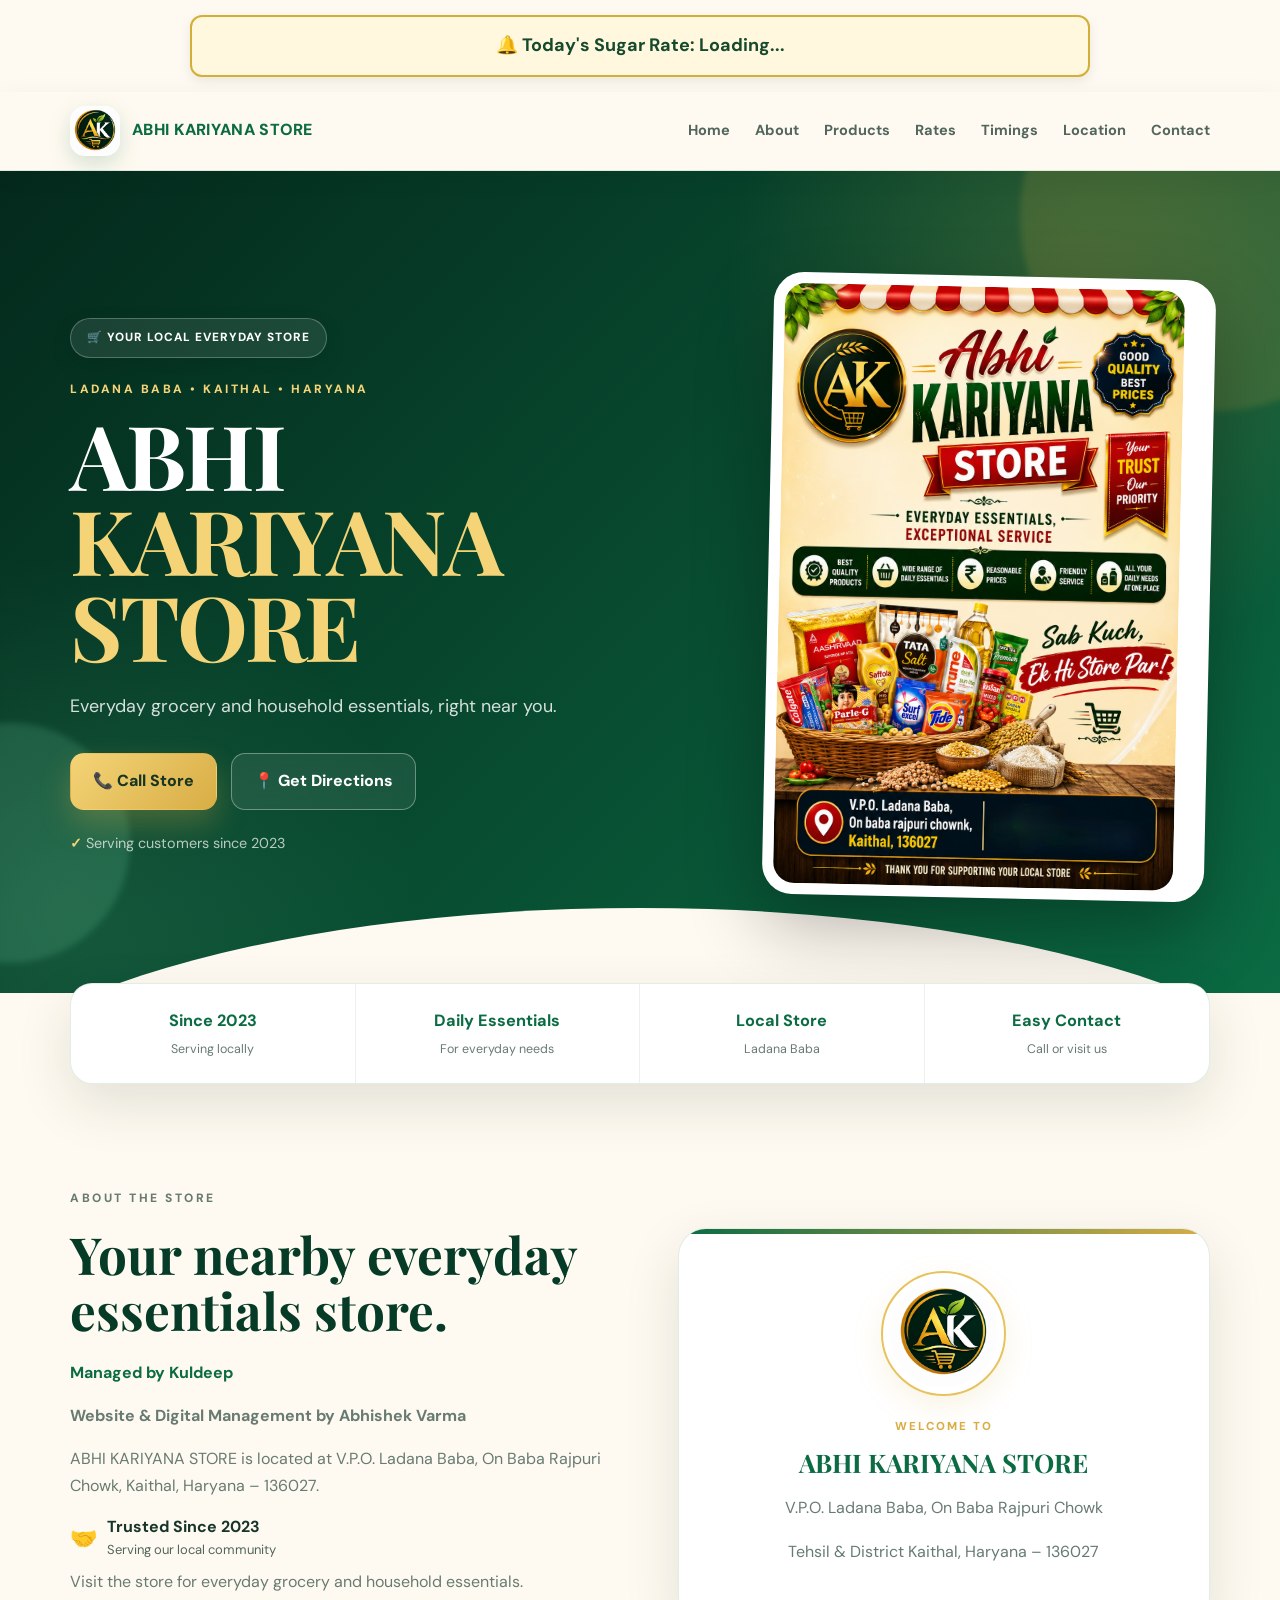
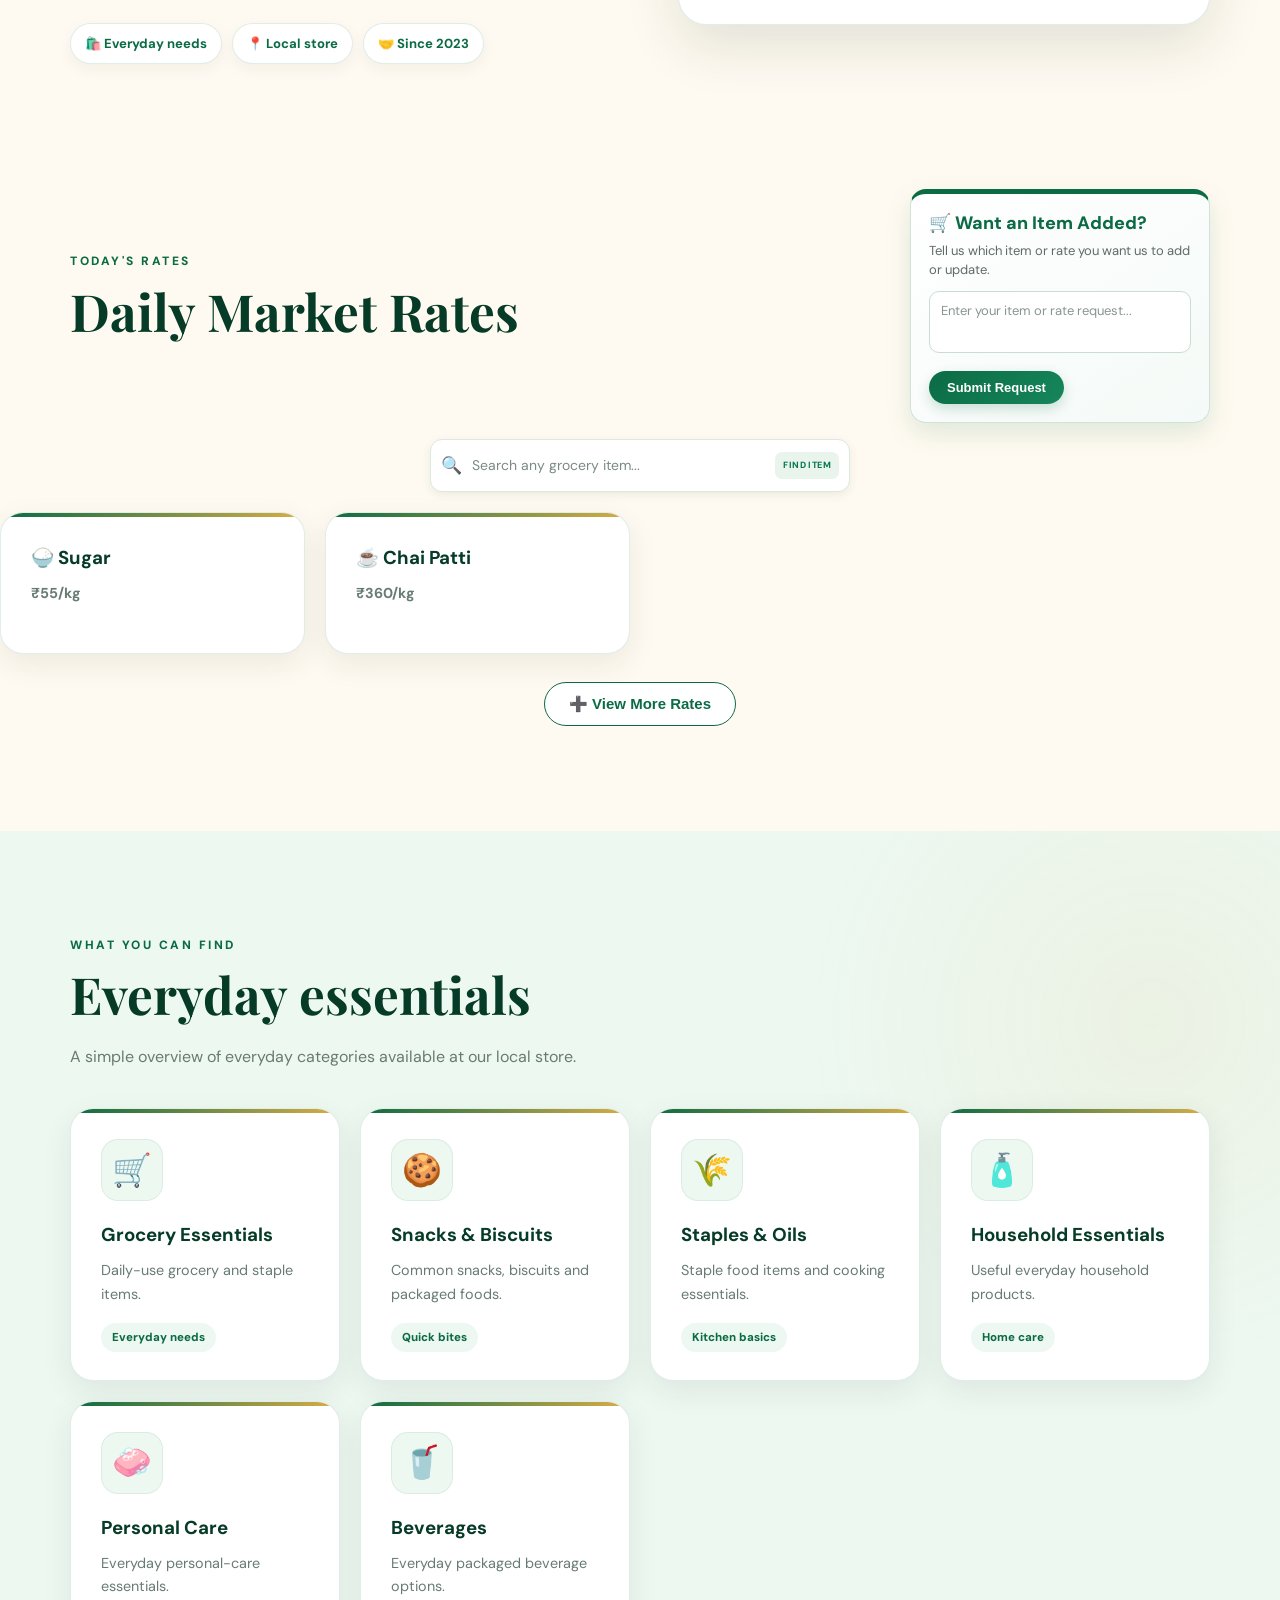
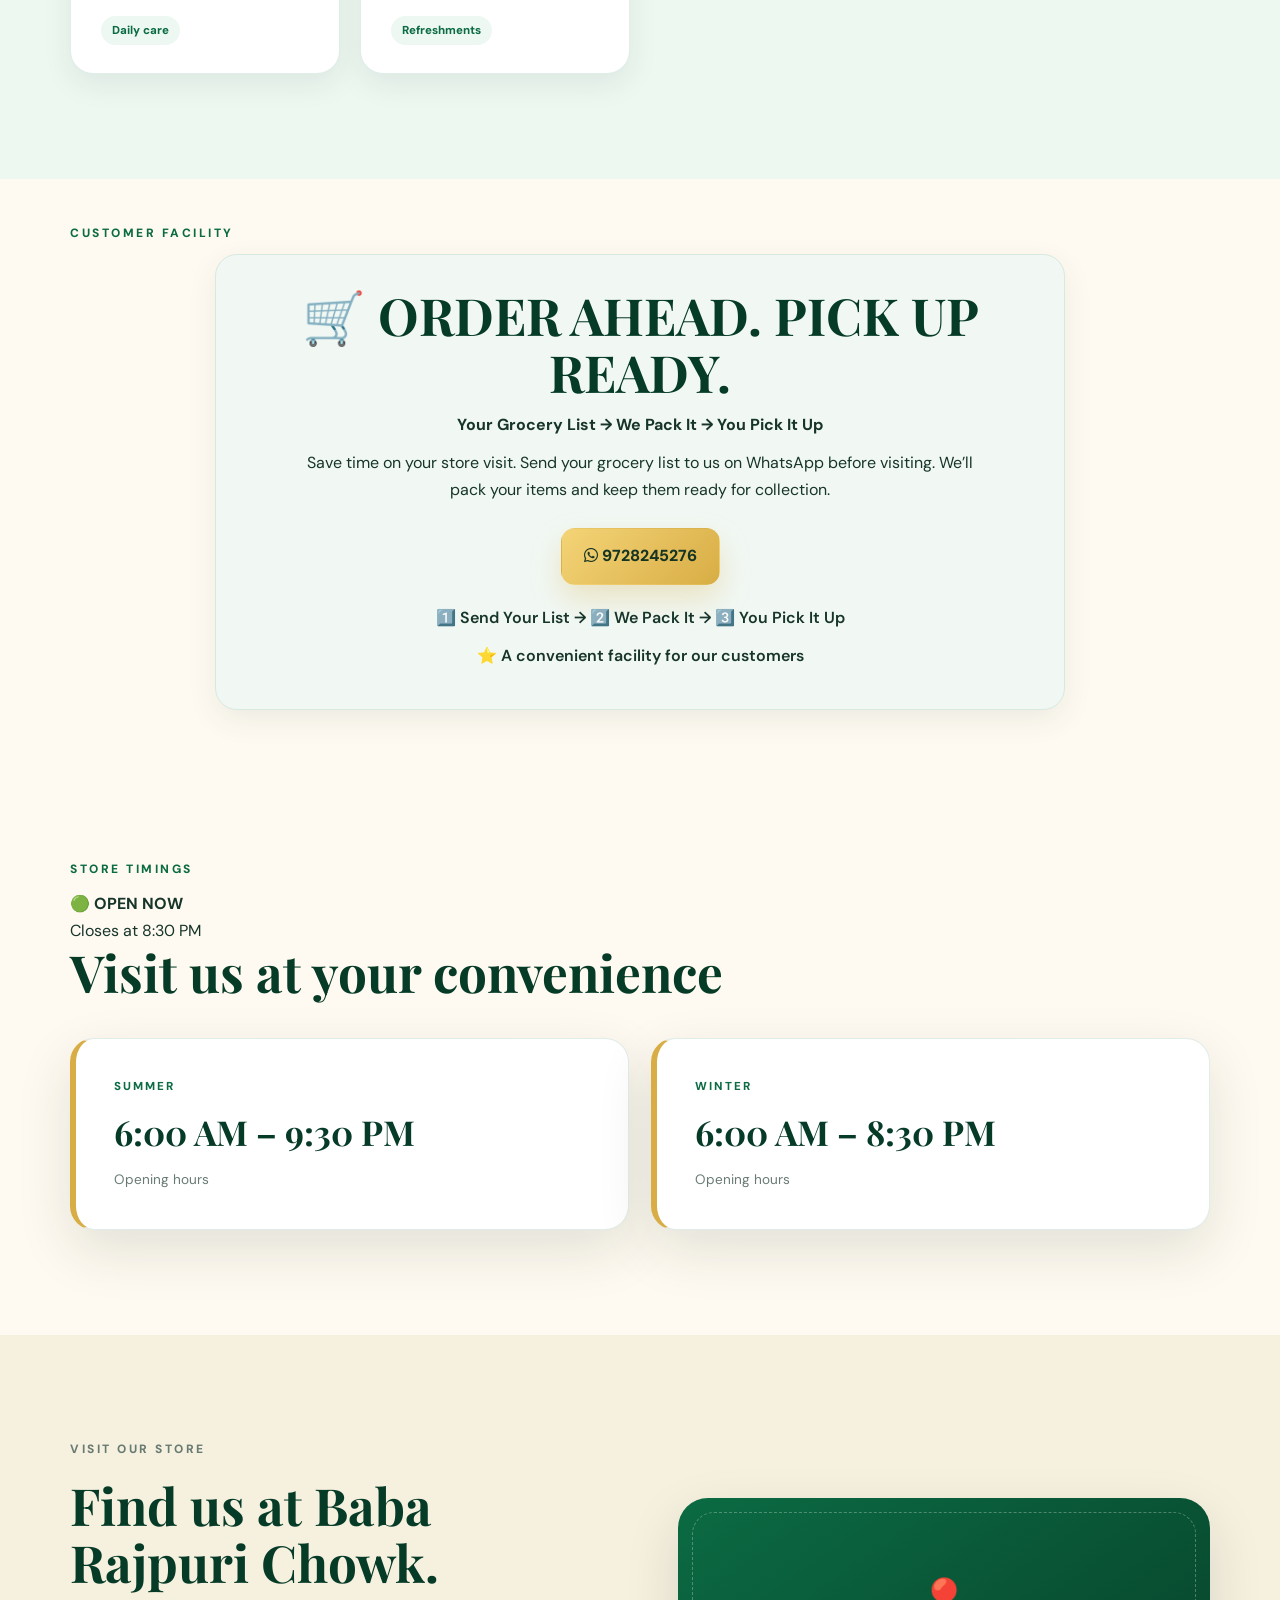
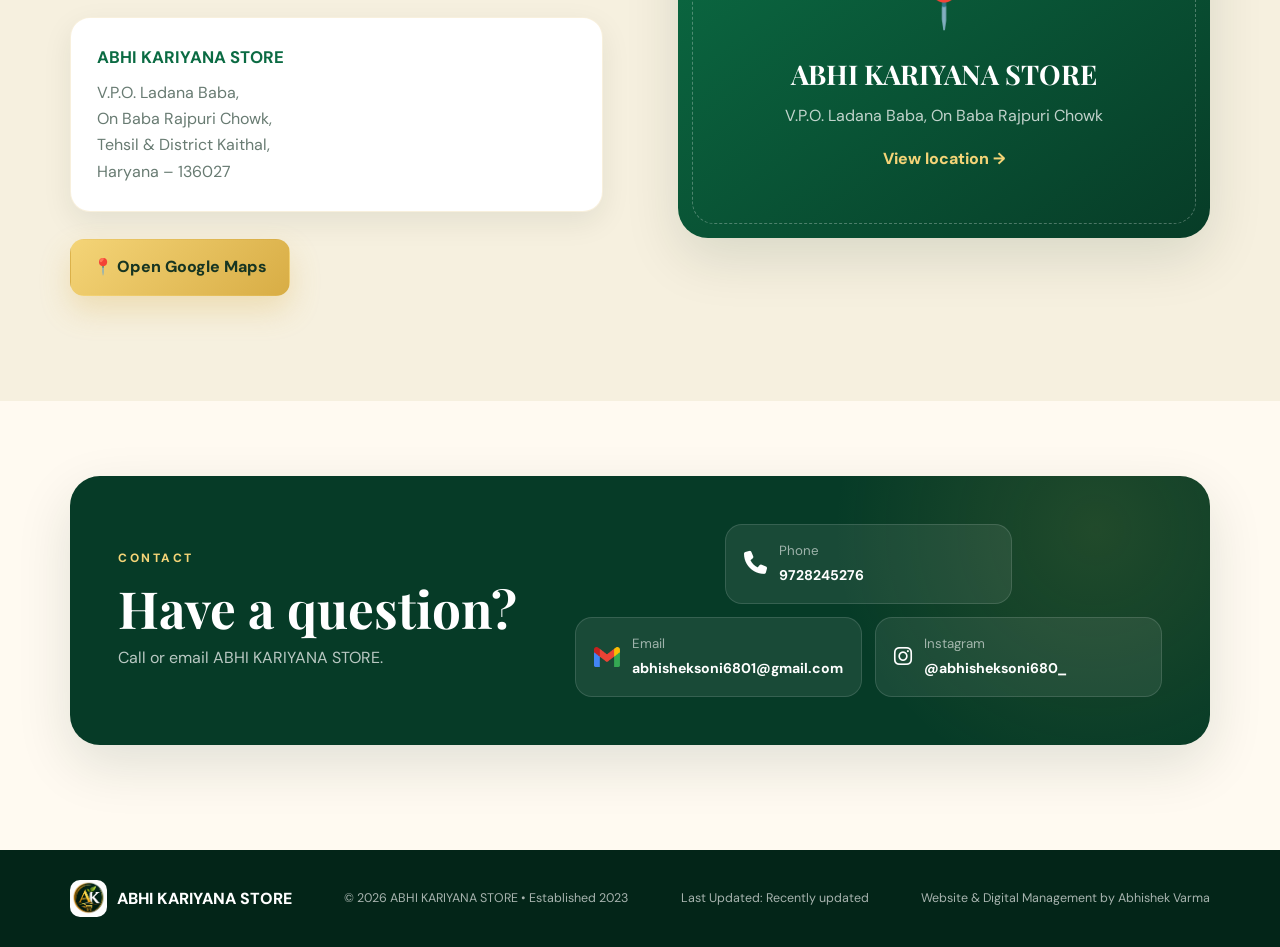
==== index.html @ 3f27fee1 "Add files via upload" ====
<!DOCTYPE html>
<html lang="en">
<head>
  <meta charset="UTF-8">
  <meta name="viewport" content="width=device-width, initial-scale=1.0">
  <meta name="description" content="ABHI KARIYANA STORE, V.P.O. Ladana Baba, On Baba Rajpuri Chowk, Kaithal, Haryana – 136027. Check latest grocery rates, store timings, location and Order Ahead facility.">
  <title>ABHI KARIYANA STORE | Ladana Baba, Kaithal</title>

  <!-- WhatsApp / Social Link Preview -->
  <meta property="og:title" content="ABHI KARIYANA STORE | Kaithal">
  <meta property="og:description" content="Latest grocery rates, store timings, location & WhatsApp order ahead.">
  <meta property="og:image" content="https://abhisheksoni680.github.io/abhikariyanastore.github.io/images/store-poster.jpeg">
  <meta property="og:url" content="https://abhisheksoni680.github.io/abhikariyanastore.github.io/">
  
  <link rel="icon" type="image/jpeg" href="images/logo.jpeg">
  <link rel="stylesheet" href="styles.css">

  <!-- WhatsApp Icon -->
  <link rel="stylesheet" href="https://cdnjs.cloudflare.com/ajax/libs/font-awesome/6.5.2/css/all.min.css">
</head>

<body>

<div class="rate-notification">
  🔔 <strong>Today's Sugar Rate: <span id="front-sugar-rate">Loading...</span></strong>
</div>

<header class="topbar">
  <div class="container nav">

    <a class="brand" href="#home" aria-label="ABHI KARIYANA STORE home">
      <img src="images/logo.jpeg" alt="ABHI KARIYANA STORE logo">
      <span>ABHI KARIYANA STORE</span>
    </a>

    <nav>
      <a href="#home">Home</a>
      <a href="#about">About</a>
      <a href="#products">Products</a>
      <a href="#rates">Rates</a>
      <a href="#timings">Timings</a>
      <a href="#location">Location</a>
      <a href="#contact">Contact</a>
    </nav>

  </div>
</header>


<main id="home">
<!-- FESTIVAL BANNER -->
<div id="festival-banner" class="festival-banner">
  <div class="festival-content">
    <div class="festival-icon" id="festival-icon">🎉</div>

    <div>
      <p class="festival-small" id="festival-small">
        SPECIAL FESTIVAL WISHES
      </p>

      <h2 id="festival-title">
        Happy Festival!
      </h2>

      <p id="festival-message">
        Warm wishes from ABHI KARIYANA STORE.
      </p>
    </div>
  </div>
</div>

  <!-- HERO -->
  <section class="hero">

    <div class="hero-glow glow-one"></div>
    <div class="hero-glow glow-two"></div>

    <div class="container hero-content">

      <div class="hero-copy">

        <div class="mini-badge">🛒 YOUR LOCAL EVERYDAY STORE</div>

        <p class="eyebrow">
          LADANA BABA • KAITHAL • HARYANA
        </p>

        <h1>
          ABHI <span>KARIYANA STORE</span>
        </h1>

        <p class="hero-text">
          Everyday grocery and household essentials, right near you.
        </p>

        <div class="hero-actions">

          <a class="btn btn-primary" href="tel:+919728245276">
            📞 Call Store
          </a>

          <a
            class="btn btn-outline"
            href="https://maps.app.goo.gl/Z6UvdfHCMEazE6ad6"
            target="_blank"
            rel="noopener"
          >
            📍 Get Directions
          </a>

        </div>

        <div class="hero-note">
          <span>✓</span> Serving customers since 2023
        </div>

      </div>


      <div class="hero-card">

        <div class="poster-frame">
          <img
            src="images/store-poster.jpeg"
            alt="ABHI KARIYANA STORE promotional poster"
          >
        </div>

      </div>

    </div>

  </section>


  <!-- TRUST STRIP -->
  <section class="trust-strip">

    <div class="container trust-grid">

      <div>
        <strong>Since 2023</strong>
        <span>Serving locally</span>
      </div>

      <div>
        <strong>Daily Essentials</strong>
        <span>For everyday needs</span>
      </div>

      <div>
        <strong>Local Store</strong>
        <span>Ladana Baba</span>
      </div>

      <div>
        <strong>Easy Contact</strong>
        <span>Call or visit us</span>
      </div>

    </div>

  </section>


  <!-- ABOUT -->
  <section id="about" class="section">

    <div class="container two-col about-layout">

      <div>

        <p class="section-label">
          ABOUT THE STORE
        </p>

        <h2>
          Your nearby everyday essentials store.
        </h2>

        <p class="manager-name">
          <strong>Managed by Kuldeep</strong>
        </p>

        <p class="website-manager">
          <strong>Website & Digital Management by Abhishek Varma</strong>
        </p>

        <p>
          ABHI KARIYANA STORE is located at V.P.O. Ladana Baba,
          On Baba Rajpuri Chowk, Kaithal, Haryana – 136027.
        </p>

        <div class="trusted-since">
  <span class="trusted-icon">🤝</span>
  <div>
    <strong>Trusted Since 2023</strong>
    <small>Serving our local community</small>
  </div>
</div>

        <p>
          Visit the store for everyday grocery and household essentials.
        </p>

        <div class="about-pills">

          <span>🛍️ Everyday needs</span>

          <span>📍 Local store</span>

          <span>🤝 Since 2023</span>

        </div>

      </div>


      <div class="info-card">

        <div class="logo-ring">
          <img src="images/logo.jpeg" alt="AK store logo">
        </div>

        <p class="card-kicker">
          WELCOME TO
        </p>

        <h3>
          ABHI KARIYANA STORE
        </h3>

        <p>
          V.P.O. Ladana Baba, On Baba Rajpuri Chowk
        </p>

        <p>
          Tehsil & District Kaithal, Haryana – 136027
        </p>

      </div>

    </div>

  </section>


  <!-- RATES -->
  <section id="rates" class="section">

    <div class="container">

      <div class="rates-heading-row">

  <div>
    <p class="section-label">
      TODAY'S RATES
    </p>

    <h2>
      Daily Market Rates
    </h2>
  </div>

  <div class="customer-request-box">

    <h3>
      🛒 Want an Item Added?
    </h3>

    <p>
      Tell us which item or rate you want us to add or update.
    </p>

    <form id="customer-request-form">

      <textarea
        id="customer-request"
        placeholder="Enter your item or rate request..."
        rows="3"
        required
      ></textarea>

      <button type="submit">
        Submit Request
      </button>

    </form>

    <p id="request-message"></p>

  </div>

</div>

              
      </div>

      <!-- GOOGLE SHEET RATES WILL LOAD HERE -->
      <!-- Daily Market Rates Search -->
<div class="rate-search-box">
  <span class="rate-search-icon">🔍</span>
  <input
    type="search"
    id="rate-search"
    placeholder="Search any grocery item..."
    aria-label="Search grocery item and rate"
    autocomplete="off"
  >
  <span class="rate-search-tag">FIND ITEM</span>
</div>
      <div class="product-grid">

        <div class="product-card">

          <h3>
            🍚 Sugar
          </h3>

          <p>
            <strong>₹55/kg</strong>
          </p>

        </div>


        <div class="product-card">

          <h3>
            ☕ Chai Patti
          </h3>

          <p>
            <strong>₹360/kg</strong>
          </p>

        </div>

      </div>

      <!-- VIEW MORE BUTTON -->
      <button
        id="rates-load-more"
        class="rates-load-more"
        type="button"
      >
        ➕ View More Rates
      </button>

    </div>

  </section>


  <!-- PRODUCTS -->
  <section id="products" class="section section-soft">

    <div class="container">

      <p class="section-label">
        WHAT YOU CAN FIND
      </p>

      <h2>
        Everyday essentials
      </h2>

      <p class="section-intro">
        A simple overview of everyday categories available at our local store.
      </p>


      <div class="product-grid">

        <article class="product-card">

          <div class="icon">🛒</div>

          <h3>
            Grocery Essentials
          </h3>

          <p>
            Daily-use grocery and staple items.
          </p>

          <span>
            Everyday needs
          </span>

        </article>


        <article class="product-card">

          <div class="icon">🍪</div>

          <h3>
            Snacks & Biscuits
          </h3>

          <p>
            Common snacks, biscuits and packaged foods.
          </p>

          <span>
            Quick bites
          </span>

        </article>


        <article class="product-card">

          <div class="icon">🌾</div>

          <h3>
            Staples & Oils
          </h3>

          <p>
            Staple food items and cooking essentials.
          </p>

          <span>
            Kitchen basics
          </span>

        </article>


        <article class="product-card">

          <div class="icon">🧴</div>

          <h3>
            Household Essentials
          </h3>

          <p>
            Useful everyday household products.
          </p>

          <span>
            Home care
          </span>

        </article>


        <article class="product-card">

          <div class="icon">🧼</div>

          <h3>
            Personal Care
          </h3>

          <p>
            Everyday personal-care essentials.
          </p>

          <span>
            Daily care
          </span>

        </article>


        <article class="product-card">

          <div class="icon">🥤</div>

          <h3>
            Beverages
          </h3>

          <p>
            Everyday packaged beverage options.
          </p>

          <span>
            Refreshments
          </span>

        </article>

      </div>

    </div>

  </section>


  <!-- ORDER AHEAD -->
  <section id="order-ahead" class="section">

    <div class="container">

      <p class="section-label">
        CUSTOMER FACILITY
      </p>


      <div class="order-ahead-card">

        <h2>
          🛒 ORDER AHEAD. PICK UP READY.
        </h2>


        <p class="order-tagline">
          <strong>
            Your Grocery List → We Pack It → You Pick It Up
          </strong>
        </p>


        <p>
          Save time on your store visit. Send your grocery list to us on WhatsApp
          before visiting. We’ll pack your items and keep them ready for collection.
        </p>


        <a
          class="btn btn-primary"
          href="https://wa.me/919728245276?text=Hello%20ABHI%20KARIYANA%20STORE%2C%20I%20would%20like%20to%20send%20my%20grocery%20list%20for%20pickup."
          target="_blank"
          rel="noopener"
        >
          <i class="fa-brands fa-whatsapp whatsapp-icon"></i>
          9728245276
        </a>


        <p class="order-steps">
          1️⃣ Send Your List → 2️⃣ We Pack It → 3️⃣ You Pick It Up
        </p>


        <p class="order-note">
          ⭐ A convenient facility for our customers
        </p>


        <small>
          Home delivery is not available. Packed orders must be collected from the store.
        </small>

      </div>

    </div>

  </section>


  <!-- TIMINGS -->
  <section id="timings" class="section">

    <div class="container">

      <p class="section-label">
        STORE TIMINGS
      </p>

      <div id="store-status" class="store-status">
        Checking store status...
      </div>

      <h2>
        Visit us at your convenience
      </h2>


      <div class="timing-grid">

        <div class="timing-card">

          <span class="season">
            SUMMER
          </span>

          <strong>
            6:00 AM – 9:30 PM
          </strong>

          <span>
            Opening hours
          </span>

        </div>


        <div class="timing-card">

          <span class="season">
            WINTER
          </span>

          <strong>
            6:00 AM – 8:30 PM
          </strong>

          <span>
            Opening hours
          </span>

        </div>

      </div>

    </div>

  </section>


  <!-- LOCATION -->
  <section id="location" class="section location-section">

    <div class="container two-col">

      <div>

        <p class="section-label">
          VISIT OUR STORE
        </p>

        <h2>
          Find us at Baba Rajpuri Chowk.
        </h2>


        <div class="address">

          <strong>
            ABHI KARIYANA STORE
          </strong>

          <p>
            V.P.O. Ladana Baba,<br>
            On Baba Rajpuri Chowk,<br>
            Tehsil & District Kaithal,<br>
            Haryana – 136027
          </p>

        </div>


        <a
          class="btn btn-primary"
          href="https://maps.app.goo.gl/Z6UvdfHCMEazE6ad6"
          target="_blank"
          rel="noopener"
        >
          📍 Open Google Maps
        </a>

      </div>


      <div class="map-card">

        <div class="map-placeholder">

          <div class="pin">
            📍
          </div>

          <h3>
            ABHI KARIYANA STORE
          </h3>

          <p>
            V.P.O. Ladana Baba, On Baba Rajpuri Chowk
          </p>

          <a
            href="https://maps.app.goo.gl/Z6UvdfHCMEazE6ad6"
            target="_blank"
            rel="noopener"
          >
            View location →
          </a>

        </div>

      </div>

    </div>

  </section>


  <!-- CONTACT -->
  <section id="contact" class="section contact-section">

    <div class="container contact-box">

      <div>

        <p class="section-label">
          CONTACT
        </p>

        <h2>
          Have a question?
        </h2>

        <p>
          Call or email ABHI KARIYANA STORE.
        </p>

      </div>


      <div class="contact-actions">

        <a
          class="contact-item instagram-contact"
          href="tel:+919728245276"
        >

          <span><i class="fa-solid fa-phone"></i></span>

          <div>

            <small>
              Phone
            </small>

            <strong>
              9728245276
            </strong>

          </div>

        </a>


        <a
          class="contact-item"
          href="mailto:abhisheksoni6801@gmail.com"
        >

          <span class="gmail-icon">
  <img src="images/gmail-logo.png.png" alt="Gmail">
</span>

          <div>

            <small>
              Email
            </small>

            <strong>
              abhisheksoni6801@gmail.com
            </strong>

          </div>

        </a>
      
        <a
          class="contact-item"
          href="https://www.instagram.com/abhisheksoni680_/"
          target="_blank"
          rel="noopener noreferrer"
        >
          <span><i class="fa-brands fa-instagram"></i></span>
          <div>
            <small>Instagram</small>
            <strong>@abhisheksoni680_</strong>
          </div>
        </a>

      </div>

    </div>

  </section>

</main>


<!-- FOOTER -->
<footer>

  <div class="container footer">

    <div class="footer-brand">

      <img src="images/logo.jpeg" alt="">

      <span>
        ABHI KARIYANA STORE
      </span>

    </div>

    <p>
      © 2026 ABHI KARIYANA STORE • Established 2023
    </p>
    <p>
  Last Updated: <span id="last-updated">Loading...</span>
</p>

<p>
  Website & Digital Management by Abhishek Varma
</p>

  </div>

</footer>


<script src="script.js"></script>

</body>
</html>
---- styles.css ----
@import url('https://fonts.googleapis.com/css2?family=DM+Sans:wght@400;500;600;700;800&family=Playfair+Display:wght@700;800&display=swap');

:root{
  --green:#0b6b43;
  --green-dark:#063b27;
  --green-deep:#04291c;
  --green-soft:#edf8f1;
  --gold:#d8ad45;
  --gold-light:#f4d477;
  --cream:#fffaf1;
  --white:#fff;
  --ink:#17352a;
  --muted:#687b72;
  --border:rgba(11,107,67,.12);
  --shadow:0 20px 55px rgba(4,41,28,.12);
  --shadow-soft:0 10px 30px rgba(4,41,28,.08);
  --radius:24px;
}

*{
  box-sizing:border-box;
  margin:0;
  padding:0;
}

html{
  scroll-behavior:smooth;
}

body{
  font-family:'DM Sans',Arial,sans-serif;
  color:var(--ink);
  background:var(--cream);
  line-height:1.65;
  overflow-x:hidden;
}

a{
  text-decoration:none;
  color:inherit;
}

img{
  max-width:100%;
  display:block;
}

.container{
  width:min(1140px,92%);
  margin:auto;
}

/* ================= NAVBAR ================= */

.topbar{
  position:sticky;
  top:0;
  z-index:100;
  background:rgba(255,250,241,.94);
  backdrop-filter:blur(18px);
  border-bottom:1px solid var(--border);
  box-shadow:0 5px 25px rgba(4,41,28,.05);
}

.nav{
  min-height:78px;
  display:flex;
  align-items:center;
  justify-content:space-between;
  gap:25px;
}

.brand{
  display:flex;
  align-items:center;
  gap:12px;
  font-weight:800;
  color:var(--green);
  letter-spacing:.3px;
}

.brand img{
  width:50px;
  height:50px;
  object-fit:cover;
  border-radius:15px;
  box-shadow:0 8px 22px rgba(11,107,67,.18);
}

nav{
  display:flex;
  gap:25px;
  flex-wrap:wrap;
  justify-content:flex-end;
}

nav a{
  position:relative;
  font-size:.91rem;
  font-weight:700;
  color:#52665d;
  transition:.25s;
}

nav a:after{
  content:"";
  position:absolute;
  left:0;
  bottom:-7px;
  width:0;
  height:2px;
  background:var(--gold);
  transition:.25s;
}

nav a:hover{
  color:var(--green);
}

nav a:hover:after{
  width:100%;
}

/* ================= HERO ================= */

.hero{
  position:relative;
  overflow:hidden;
  background:
    radial-gradient(circle at 85% 15%,rgba(216,173,69,.20),transparent 28%),
    radial-gradient(circle at 5% 90%,rgba(111,213,159,.14),transparent 25%),
    linear-gradient(135deg,var(--green-deep),var(--green));
  color:white;
  padding:105px 0 95px;
}

.hero:after{
  content:"";
  position:absolute;
  left:-5%;
  right:-5%;
  bottom:-145px;
  height:230px;
  background:var(--cream);
  border-radius:50% 50% 0 0/100% 100% 0 0;
}

.hero-content{
  position:relative;
  z-index:2;
  display:grid;
  grid-template-columns:1.05fr .75fr;
  align-items:center;
  gap:80px;
}

.hero-glow{
  position:absolute;
  border-radius:50%;
  filter:blur(3px);
  opacity:.16;
}

.glow-one{
  width:390px;
  height:390px;
  background:var(--gold);
  right:-130px;
  top:-150px;
}

.glow-two{
  width:240px;
  height:240px;
  background:#7ee0ae;
  left:-110px;
  bottom:30px;
}

.mini-badge{
  display:inline-flex;
  padding:9px 16px;
  border:1px solid rgba(255,255,255,.25);
  background:rgba(255,255,255,.09);
  border-radius:999px;
  font-size:.74rem;
  font-weight:800;
  letter-spacing:1px;
  margin-bottom:22px;
  box-shadow:0 8px 25px rgba(0,0,0,.08);
}

.eyebrow,
.section-label{
  font-size:.75rem;
  font-weight:800;
  letter-spacing:2.5px;
}

.eyebrow{
  color:var(--gold-light);
  margin-bottom:12px;
}

.hero h1{
  font-family:'Playfair Display',serif;
  font-size:clamp(3.4rem,7vw,6rem);
  line-height:.95;
  letter-spacing:-2.5px;
  margin-bottom:25px;
}

.hero h1 span{
  display:block;
  color:var(--gold-light);
}

.hero-text{
  font-size:1.12rem;
  color:rgba(255,255,255,.83);
  max-width:570px;
}

.hero-actions{
  display:flex;
  gap:14px;
  flex-wrap:wrap;
  margin:32px 0 22px;
}

.btn{
  display:inline-flex;
  align-items:center;
  justify-content:center;
  gap:8px;
  padding:14px 22px;
  border-radius:14px;
  font-weight:800;
  transition:.25s;
  border:1px solid transparent;
}

.btn:hover{
  transform:translateY(-3px);
}

.btn-primary{
  background:linear-gradient(135deg,var(--gold-light),var(--gold));
  color:#173522;
  box-shadow:0 14px 30px rgba(216,173,69,.28);
}

.btn-primary:hover{
  box-shadow:0 18px 35px rgba(216,173,69,.38);
}

.btn-outline{
  border-color:rgba(255,255,255,.35);
  color:#fff;
  background:rgba(255,255,255,.08);
  backdrop-filter:blur(8px);
}

.btn-outline:hover{
  background:rgba(255,255,255,.15);
}

.hero-note{
  font-size:.9rem;
  color:rgba(255,255,255,.70);
}

.hero-note span{
  color:var(--gold-light);
  font-weight:800;
}

.hero-card{
  display:flex;
  justify-content:center;
}

.poster-frame{
  padding:11px;
  background:#fff;
  border-radius:30px;
  box-shadow:0 30px 75px rgba(0,0,0,.30);
  transform:rotate(1.2deg);
  transition:.35s;
}

.poster-frame:hover{
  transform:rotate(0) translateY(-7px);
}

.poster-frame img{
  width:min(400px,100%);
  border-radius:21px;
}

/* ================= TRUST STRIP ================= */

.trust-strip{
  position:relative;
  z-index:5;
  margin-top:-10px;
}

.trust-grid{
  background:#fff;
  border:1px solid var(--border);
  box-shadow:var(--shadow);
  border-radius:22px;
  display:grid;
  grid-template-columns:repeat(4,1fr);
  overflow:hidden;
}

.trust-grid div{
  padding:24px 18px;
  text-align:center;
  border-right:1px solid #edf0ec;
}

.trust-grid div:last-child{
  border-right:0;
}

.trust-grid strong,
.trust-grid span{
  display:block;
}

.trust-grid strong{
  color:var(--green);
  font-size:1.02rem;
}

.trust-grid span{
  font-size:.78rem;
  color:var(--muted);
  margin-top:4px;
}

/* ================= SECTIONS ================= */

.section{
  padding:105px 0;
}

.section-soft{
  background:
    radial-gradient(circle at 90% 20%,rgba(216,173,69,.08),transparent 25%),
    var(--green-soft);
}

.section-label{
  color:var(--green);
  margin-bottom:11px;
}

h2{
  font-family:'Playfair Display',serif;
  font-size:clamp(2.3rem,4vw,3.5rem);
  line-height:1.1;
  color:var(--green-dark);
  margin-bottom:21px;
}

.section-intro{
  color:var(--muted);
  max-width:650px;
  margin-bottom:38px;
}

.two-col{
  display:grid;
  grid-template-columns:1fr 1fr;
  gap:75px;
  align-items:center;
}

.two-col p{
  color:var(--muted);
  margin-bottom:17px;
}

.manager-name{
  color:var(--green)!important;
  font-size:1rem;
  margin-top:5px;
  font-weight:700;
}

.about-pills{
  display:flex;
  flex-wrap:wrap;
  align-items:center;
  gap:10px;
  margin-top:27px;
}

.about-pills span{
  display:inline-flex;
  align-items:center;
  justify-content:center;
  width:auto;
  max-width:100%;
  background:#fff;
  color:var(--green);
  padding:9px 14px;
  border-radius:999px;
  font-size:.82rem;
  font-weight:700;
  border:1px solid var(--border);
  box-shadow:0 5px 15px rgba(4,41,28,.05);
  white-space:normal;
  text-align:center;
}

.info-card{
  background:#fff;
  border-radius:28px;
  padding:42px;
  text-align:center;
  box-shadow:var(--shadow);
  border:1px solid var(--border);
  position:relative;
  overflow:hidden;
}

.info-card:before{
  content:"";
  position:absolute;
  left:0;
  right:0;
  top:0;
  height:5px;
  background:linear-gradient(90deg,var(--green),var(--gold));
}

.logo-ring{
  width:125px;
  height:125px;
  margin:0 auto 21px;
  padding:7px;
  border:2px solid #e6c35f;
  border-radius:50%;
  box-shadow:0 10px 30px rgba(216,173,69,.15);
}

.logo-ring img{
  width:100%;
  height:100%;
  object-fit:cover;
  border-radius:50%;
}

.card-kicker{
  font-size:.72rem!important;
  letter-spacing:2px;
  color:var(--gold)!important;
  font-weight:800;
  margin-bottom:5px!important;
}

.info-card h3{
  font-family:'Playfair Display',serif;
  color:var(--green);
  font-size:1.6rem;
  margin-bottom:12px;
}

/* ================= PRODUCTS ================= */

.product-grid{
  display:grid;
  grid-template-columns:repeat(4,1fr);
  gap:20px;
}

.product-card{
  background:#fff;
  padding:30px;
  border-radius:23px;
  border:1px solid var(--border);
  box-shadow:var(--shadow-soft);
  transition:.3s;
  position:relative;
  overflow:hidden;
}

.product-card:before{
  content:"";
  position:absolute;
  left:0;
  top:0;
  width:100%;
  height:4px;
  background:linear-gradient(90deg,var(--green),var(--gold));
}

.product-card:hover{
  transform:translateY(-8px);
  box-shadow:0 22px 45px rgba(4,41,28,.14);
}

.icon{
  font-size:2rem;
  width:62px;
  height:62px;
  display:grid;
  place-items:center;
  background:var(--green-soft);
  border-radius:17px;
  margin-bottom:19px;
  border:1px solid rgba(11,107,67,.08);
}

.product-card h3{
  color:var(--green-dark);
  margin-bottom:8px;
}

.product-card p{
  color:var(--muted);
  font-size:.9rem;
  margin-bottom:17px;
}

.product-card span{
  font-size:.72rem;
  font-weight:800;
  color:var(--green);
  background:#eef8f2;
  padding:7px 11px;
  border-radius:999px;
}

/* ================= RATE NOTIFICATION ================= */

.rate-notification{
  background:#fff8df;
  border:2px solid #d4af37;
  color:#174a2c;
  padding:14px 20px;
  margin:15px auto;
  max-width:900px;
  width:calc(100% - 30px);
  border-radius:12px;
  text-align:center;
  font-size:18px;
  font-weight:600;
  box-shadow:0 4px 12px rgba(0,0,0,.08);
}

.rate-notification strong{
  display:inline;
}

.rate-notification div{
  display:inline-block;
  margin:0 15px;
}

/* ================= TIMINGS ================= */

.timing-grid{
  display:grid;
  grid-template-columns:repeat(2,1fr);
  gap:22px;
  margin-top:38px;
}

.timing-card{
  background:#fff;
  border-radius:24px;
  padding:38px;
  box-shadow:var(--shadow);
  border:1px solid var(--border);
  border-left:6px solid var(--gold);
  transition:.25s;
}

.timing-card:hover{
  transform:translateY(-5px);
}

.timing-card>*{
  display:block;
}

.season{
  font-size:.72rem;
  letter-spacing:2px;
  color:var(--green);
  font-weight:800;
}

.timing-card strong{
  font-family:'Playfair Display',serif;
  color:var(--green-dark);
  font-size:2.15rem;
  margin:8px 0;
}

.timing-card span:last-child{
  color:var(--muted);
  font-size:.85rem;
}

/* ================= LOCATION ================= */

.location-section{
  background:#f6f0df;
}

.address{
  background:#fff;
  padding:26px;
  border-radius:20px;
  margin:27px 0;
  box-shadow:var(--shadow-soft);
  border:1px solid rgba(216,173,69,.18);
}

.address strong{
  color:var(--green);
  font-size:1.05rem;
}

.address p{
  margin:8px 0 0;
  color:var(--muted);
}

.map-card{
  min-height:340px;
  border-radius:30px;
  padding:14px;
  background:linear-gradient(145deg,var(--green),#073c27);
  box-shadow:var(--shadow);
  display:grid;
  place-items:center;
}

.map-placeholder{
  width:100%;
  height:100%;
  min-height:310px;
  border:1px dashed rgba(255,255,255,.28);
  border-radius:22px;
  display:grid;
  place-content:center;
  text-align:center;
  padding:30px;
  color:#fff;
}

.pin{
  font-size:3rem;
  margin-bottom:9px;
}

.map-placeholder h3{
  font-family:'Playfair Display',serif;
  font-size:1.7rem;
}

.map-placeholder p{
  color:rgba(255,255,255,.75);
  margin:6px 0 17px;
}

.map-placeholder a{
  color:var(--gold-light);
  font-weight:800;
}

/* ================= CONTACT ================= */

.contact-section{
  padding-top:75px;
}

.contact-box{
  background:
    radial-gradient(circle at 90% 20%,rgba(216,173,69,.13),transparent 25%),
    var(--green-dark);
  color:#fff;
  border-radius:30px;
  padding:48px;
  display:flex;
  align-items:center;
  justify-content:space-between;
  gap:32px;
  box-shadow:var(--shadow);
  overflow:hidden;
}

.contact-box .section-label{
  color:var(--gold-light);
}

.contact-box h2{
  color:#fff;
  margin-bottom:9px;
}

.contact-box p{
  color:rgba(255,255,255,.72);
}

.contact-actions{
  display:grid;
  grid-template-columns:repeat(2, minmax(0, 1fr));
  gap:13px;
}
.contact-actions .contact-item{
  min-width:0;
  width:100%;
  box-sizing:border-box;
}

.contact-actions .instagram-contact{
  grid-column:1 / -1;
  justify-self:center;
  width:calc(50% - 7px);
}

.instagram-contact{
  grid-column:1 / -1;
  justify-self:center;
  width:calc(50% - 7px);
}.contact-item{
  background:rgba(255,255,255,.08);
  border:1px solid rgba(255,255,255,.13);
  border-radius:17px;
  padding:15px 18px;
  display:flex;
  gap:12px;
  align-items:center;
  min-width:220px;
  transition:.25s;
}

.contact-item:hover{
  background:rgba(255,255,255,.13);
  transform:translateY(-3px);
}

.contact-item>span{
  font-size:1.3rem;
}

.contact-item small{
  display:block;
  color:rgba(255,255,255,.58);
}

.contact-item strong{
  font-size:.88rem;
  color:#fff;
  word-break:break-word;
}

/* ================= FOOTER ================= */

footer{
  background:#032518;
  color:rgba(255,255,255,.65);
  padding:30px 0;
}

.footer{
  display:flex;
  justify-content:space-between;
  align-items:center;
  gap:20px;
}

.footer-brand{
  display:flex;
  align-items:center;
  gap:10px;
  color:#fff;
  font-weight:800;
}

.footer-brand img{
  width:37px;
  height:37px;
  object-fit:cover;
  border-radius:10px;
}

.footer p{
  font-size:.78rem;
}

/* ================= MOBILE ================= */

@media(max-width:850px){

  .nav{
    padding:12px 0;
  }

  nav{
    display:none;
  }

  .hero{
    padding:70px 0 80px;
  }

  .hero-content,
  .two-col{
    grid-template-columns:1fr;
    gap:42px;
  }

  .hero-copy{
    text-align:center;
  }

  .hero-actions{
    justify-content:center;
  }

  .hero-note{
    text-align:center;
  }

  .hero-card{
    order:-1;
  }

  .poster-frame img{
    max-width:310px;
  }

  .trust-grid{
    grid-template-columns:repeat(2,1fr);
  }

  .trust-grid div:nth-child(2){
    border-right:0;
  }

  .trust-grid div:nth-child(-n+2){
    border-bottom:1px solid #edf0ec;
  }

  .product-grid{
    grid-template-columns:repeat(2,1fr);
  }

  .contact-box{
    flex-direction:column;
    align-items:flex-start;
  }

  .about-pills{
    justify-content:center;
  }
}

@media(max-width:560px){

  .container{
    width:94%;
  }

  .nav{
    min-height:68px;
  }

  .brand{
    gap:8px;
    font-size:.82rem;
  }

  .brand img{
    width:43px;
    height:43px;
    border-radius:12px;
  }

  .hero{
    padding:58px 0 70px;
  }

  .hero h1{
    font-size:3.2rem;
  }

  .hero-text{
    font-size:1rem;
  }

  .hero-actions{
    flex-direction:column;
    align-items:stretch;
  }

  .btn{
    width:100%;
  }

  .poster-frame{
    padding:8px;
  }

  .poster-frame img{
    max-width:100%;
  }

  .section{
    padding:80px 0;
  }

  .product-grid,
  .timing-grid{
    grid-template-columns:1fr;
  }

  .product-card{
    padding:25px;
  }

  .trust-grid{
    grid-template-columns:1fr 1fr;
  }

  .trust-grid div{
    padding:18px 10px;
  }

  .about-pills{
    gap:8px;
    justify-content:center;
  }

  .about-pills span{
    width:auto;
    max-width:100%;
    padding:8px 12px;
    font-size:.78rem;
  }

  .rate-notification{
    width:calc(100% - 20px);
    padding:12px 10px;
    font-size:16px;
  }

  .contact-box{
    padding:32px 23px;
  }

  .contact-actions .contact-item{
  min-width:0;
}
  .contact-actions{
  grid-template-columns:repeat(2, minmax(0, 1fr));
  width:100%;
}

.instagram-contact{
  grid-column:auto;
}
  .footer{
    flex-direction:column;
    align-items:flex-start;
  }
}
/* Order Ahead - Customer Facility */
#order-ahead {
  padding-top: 45px;
  padding-bottom: 45px;
}

#order-ahead .order-ahead-card {
  max-width: 850px;
  margin: 0 auto;
  padding: 32px 36px;
  background: #f1f8f4;
  border: 1px solid #d8e9df;
  border-radius: 22px;
  text-align: center;
  box-shadow: 0 10px 30px rgba(0, 70, 45, 0.08);
}

#order-ahead .order-ahead-card h2 {
  margin: 0 0 12px;
}

#order-ahead .order-tagline {
  margin: 0 0 12px;
}

#order-ahead .order-ahead-card > p:not(.order-tagline):not(.order-steps):not(.order-note) {
  margin: 0 auto 20px;
  max-width: 700px;
}

#order-ahead .order-ahead-card .btn {
  display: inline-block;
  margin: 5px 0 16px;
}

#order-ahead .order-steps {
  margin: 4px 0 12px;
  font-weight: 600;
}

#order-ahead .order-note {
  margin: 0 0 8px;
  font-weight: 600;
}

#order-ahead .order-ahead-card small {
  display: none;
  opacity: 0.75;
}
/* =========================
   FESTIVAL BANNER
   ========================= */

.festival-banner {
  margin: 0;
  padding: 22px 20px;
  background: linear-gradient(135deg, #fff4d6, #ffe3a3);
  border-bottom: 1px solid #f1d28a;
}

.festival-content {
  max-width: 1100px;
  margin: 0 auto;
  display: flex;
  align-items: center;
  justify-content: center;
  gap: 18px;
  text-align: left;
}

.festival-icon {
  font-size: 42px;
  flex-shrink: 0;
}

.festival-small {
  margin: 0 0 4px;
  font-size: 12px;
  font-weight: 700;
  letter-spacing: 1.5px;
  opacity: 0.7;
}

.festival-content h2 {
  margin: 0 0 4px;
  font-size: 28px;
}

.festival-content p:last-child {
  margin: 0;
}

@media (max-width: 600px) {
  .festival-content {
    text-align: center;
    flex-direction: column;
    gap: 8px;
  }

  .festival-icon {
    font-size: 34px;
  }

  .festival-content h2 {
    font-size: 23px;
  }
}
/* Trusted Since */
.trusted-since {
  display: flex;
  align-items: center;
  gap: 10px;
  margin: 18px 0 10px;
}

.trusted-icon {
  font-size: 22px;
  line-height: 1;
}

.trusted-since div {
  display: flex;
  flex-direction: column;
  gap: 3px;
}

.trusted-since strong {
  font-size: 16px;
  line-height: 1.3;
}

.trusted-since small {
  font-size: 13px;
  line-height: 1.4;
  opacity: 0.75;
}
/* Attractive Rates Button */
#rates-load-more {
  display: block;
  margin: 28px auto 0;
  padding: 12px 24px;
  border: 1px solid #0b6b45;
  border-radius: 999px;
  background: #ffffff;
  color: #0b6b45;
  font-size: 15px;
  font-weight: 700;
  cursor: pointer;
  transition: all 0.2s ease;
}

#rates-load-more:hover {
  background: #0b6b45;
  color: #ffffff;
  transform: translateY(-2px);
}
#rates-load-more::before,
#rates-load-more::after {
  content: none !important;
}
.gmail-icon img {
  width: 26px;
  height: 26px;
  object-fit: contain;
  display: block;
}
.contact-item .fa-phone {
  color: #ffffff;
  font-size: 23px;
}
/* ===============================
   CUSTOMER REQUEST SECTION
   =============================== */

.rates-heading-row {
  display: grid;
  grid-template-columns: 1fr 300px;
  align-items: center;
  gap: 15px;
  margin-bottom: 10px;
}


/* Customer Request Box */
.customer-request-box {
  width: 100%;
  padding: 18px;
  background: linear-gradient(145deg, #ffffff, #f4faf7);
  border: 1px solid #cfe3d8;
  border-top: 5px solid #0b6b45;
  border-radius: 16px;
  box-shadow: 0 10px 26px rgba(11, 107, 69, 0.13);
  box-sizing: border-box;
}


/* Heading */
.customer-request-box h3 {
  margin: 0 0 7px;
  color: #0b6b45;
  font-size: 18px;
  font-weight: 800;
  line-height: 1.25;
}


/* Description */
.customer-request-box p {
  margin: 0 0 12px;
  color: #5f6b65;
  font-size: 13px;
  line-height: 1.45;
}


/* Form */
.customer-request-box form {
  margin: 0;
}


/* Text Area */
.customer-request-box textarea {
  width: 100%;
  height: 62px;
  padding: 10px 11px;
  background: #ffffff;
  border: 1px solid #cbdcd3;
  border-radius: 10px;
  resize: none;
  font-family: inherit;
  font-size: 13px;
  color: #333333;
  box-sizing: border-box;
  transition: all 0.2s ease;
}

.customer-request-box textarea::placeholder {
  color: #89968f;
}

.customer-request-box textarea:focus {
  outline: none;
  border-color: #0b6b45;
  box-shadow: 0 0 0 3px rgba(11, 107, 69, 0.09);
}


/* Submit Button */
.customer-request-box button {
  margin-top: 9px;
  padding: 9px 18px;
  border: none;
  border-radius: 999px;
  background: linear-gradient(135deg, #0b6b45, #16865b);
  color: #ffffff;
  font-size: 13px;
  font-weight: 700;
  cursor: pointer;
  box-shadow: 0 5px 13px rgba(11, 107, 69, 0.20);
  transition: all 0.2s ease;
}

.customer-request-box button:hover {
  transform: translateY(-2px);
  box-shadow: 0 8px 17px rgba(11, 107, 69, 0.25);
}

.customer-request-box button:disabled {
  opacity: 0.7;
  cursor: wait;
  transform: none;
}


/* ===============================
   SUCCESS POPUP
   =============================== */

#request-message {
  position: fixed;
  top: 50%;
  left: 50%;
  transform: translate(-50%, -50%);
  z-index: 9999;
  margin: 0;
  padding: 18px 28px;
  background: #ffffff;
  color: #0b6b45;
  border: 2px solid #0b6b45;
  border-radius: 16px;
  box-shadow: 0 12px 35px rgba(0, 0, 0, 0.20);
  font-size: 16px;
  font-weight: 700;
  text-align: center;
  min-width: 280px;
  animation: requestSuccessPop 0.25s ease-out;
}

#request-message:empty {
  display: none !important;
}

@keyframes requestSuccessPop {
  from {
    opacity: 0;
    transform: translate(-50%, -50%) scale(0.85);
  }

  to {
    opacity: 1;
    transform: translate(-50%, -50%) scale(1);
  }
}


/* ===============================
   MOBILE
   =============================== */

@media (max-width: 768px) {

  .rates-heading-row {
    grid-template-columns: 1fr;
    gap: 18px;
  }

  .customer-request-box {
    width: 100%;
  }

}
#rates.section {
  padding-top: 20px !important;
}
#rates .rates-heading-row {
  margin-bottom: 16px !important;
}
/* Compact Daily Market Rates Search */
.rate-search-box {
  width: min(420px, 92%);
  margin: 16px auto 20px;
  padding: 5px 10px;
  display: flex;
  align-items: center;
  gap: 8px;
  background: #fff;
  border: 1px solid #dce9df;
  border-radius: 12px;
  box-shadow: 0 3px 10px rgba(5, 65, 43, 0.08);
  box-sizing: border-box;
}

.rate-search-box:focus-within {
  border-color: #08784e;
  box-shadow: 0 0 0 3px rgba(8, 120, 78, 0.1);
}

.rate-search-icon {
  font-size: 17px;
  flex-shrink: 0;
}

.rate-search-box input[type="search"] {
  flex: 1;
  width: 100%;
  min-width: 0;
  padding: 9px 2px;
  border: none;
  outline: none;
  background: transparent;
  color: #073d2b;
  font: inherit;
  font-size: 14px;
}

.rate-search-box input[type="search"]::placeholder {
  color: #7a8b82;
}

.rate-search-tag {
  padding: 6px 8px;
  border-radius: 7px;
  background: #e8f4ec;
  color: #08784e;
  font-size: 9px;
  font-weight: 800;
  letter-spacing: 0.4px;
  white-space: nowrap;
}
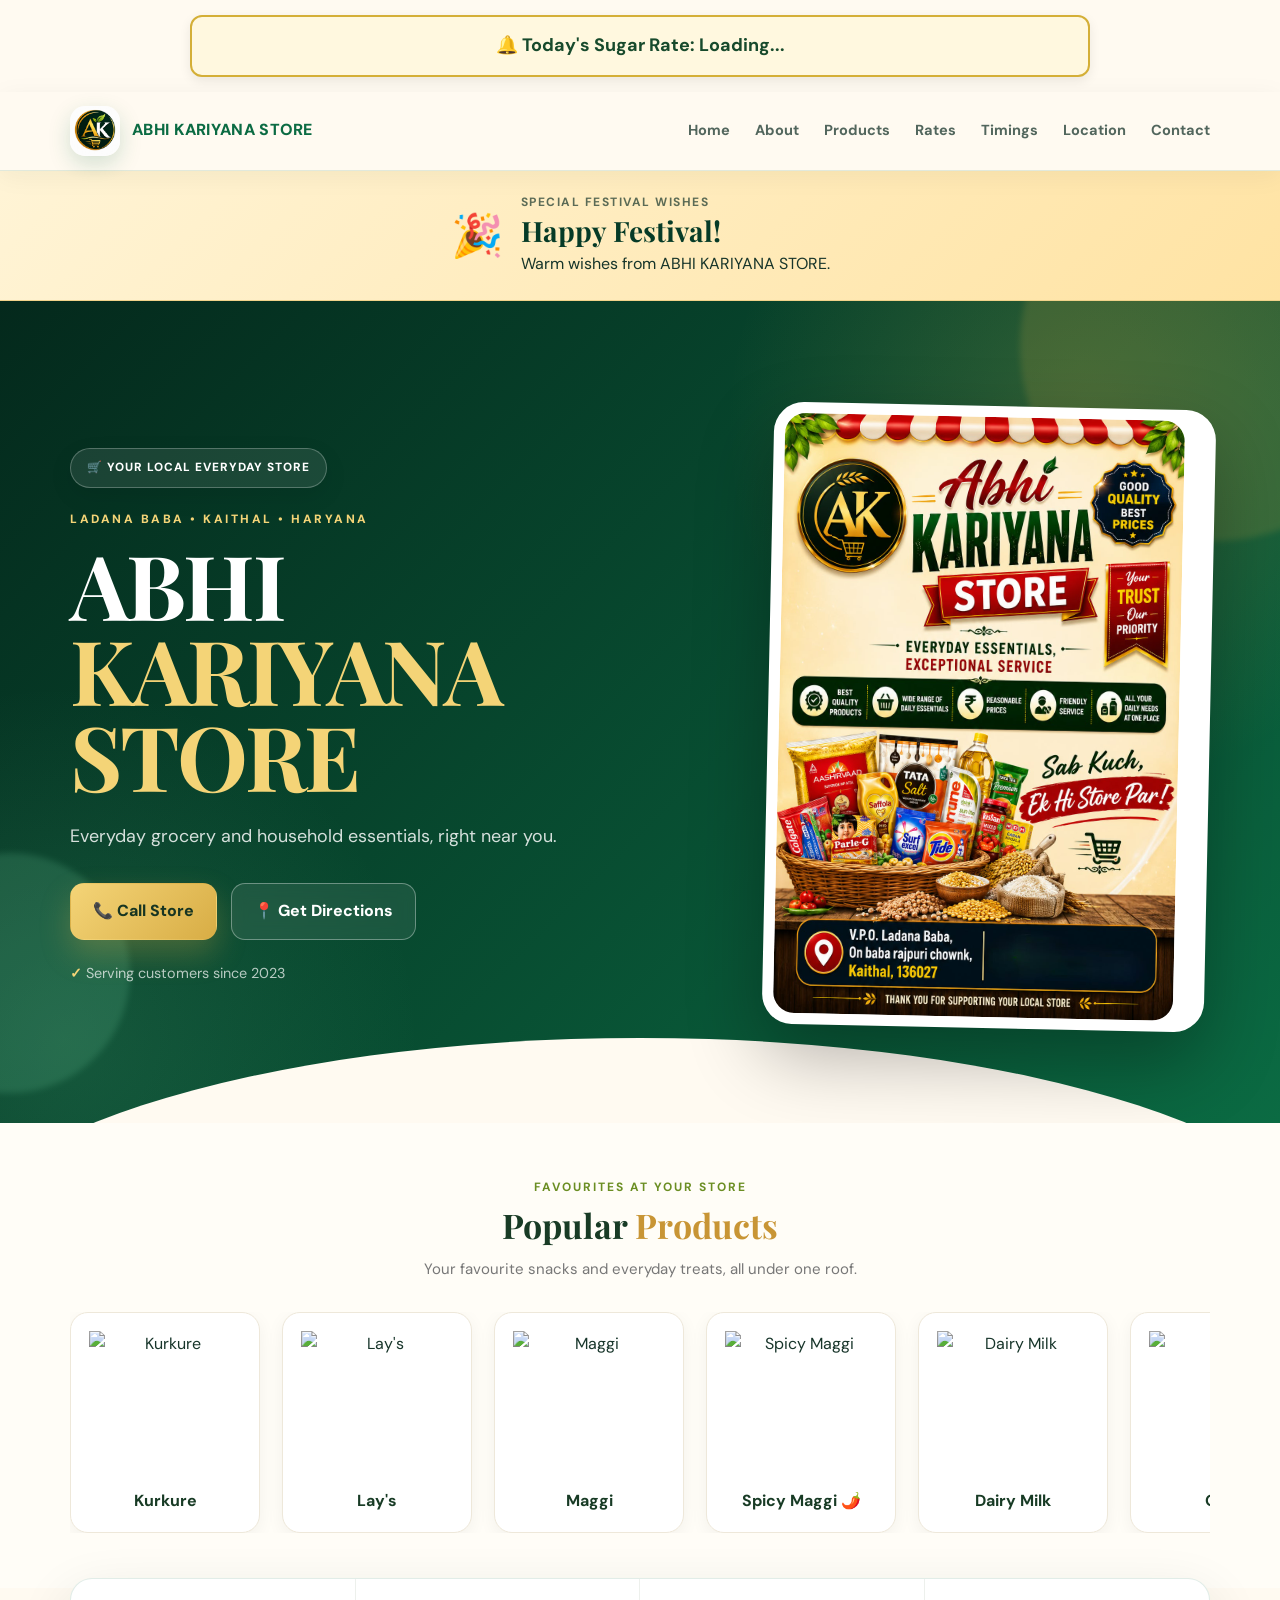
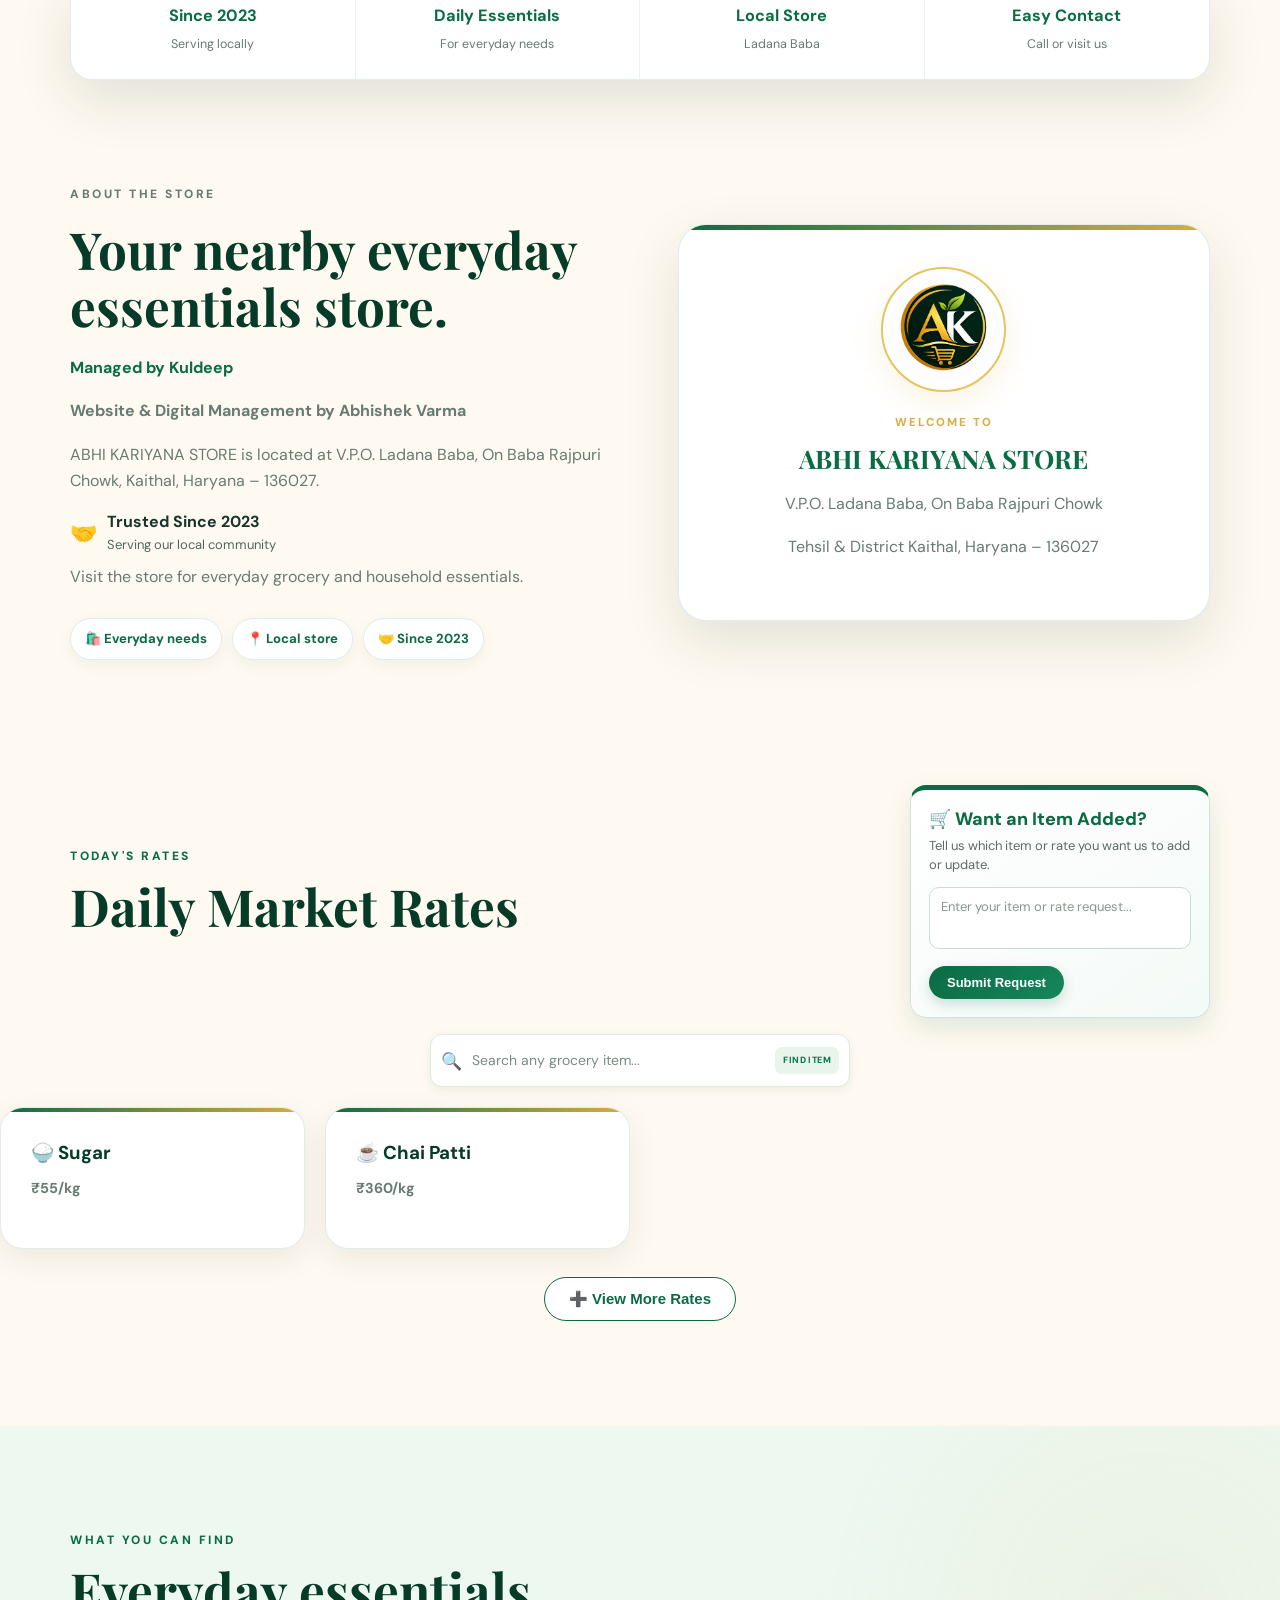
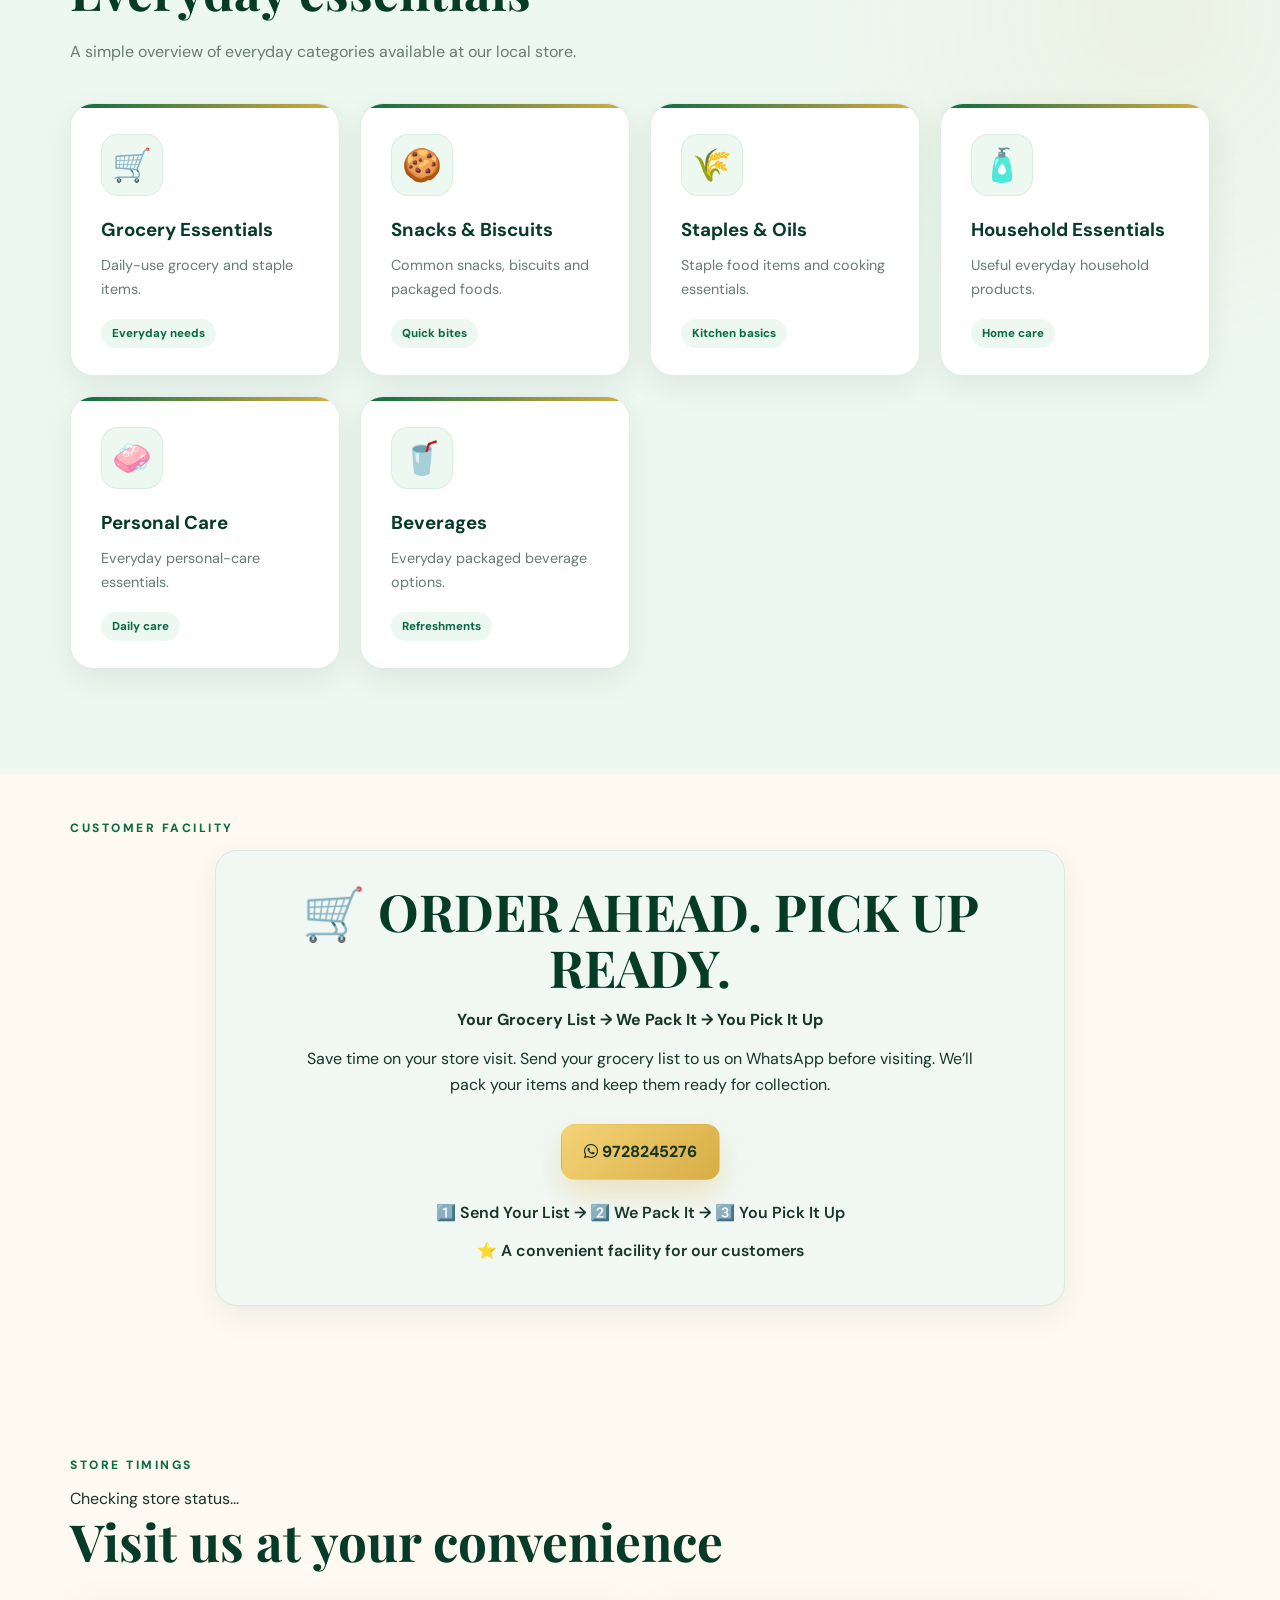
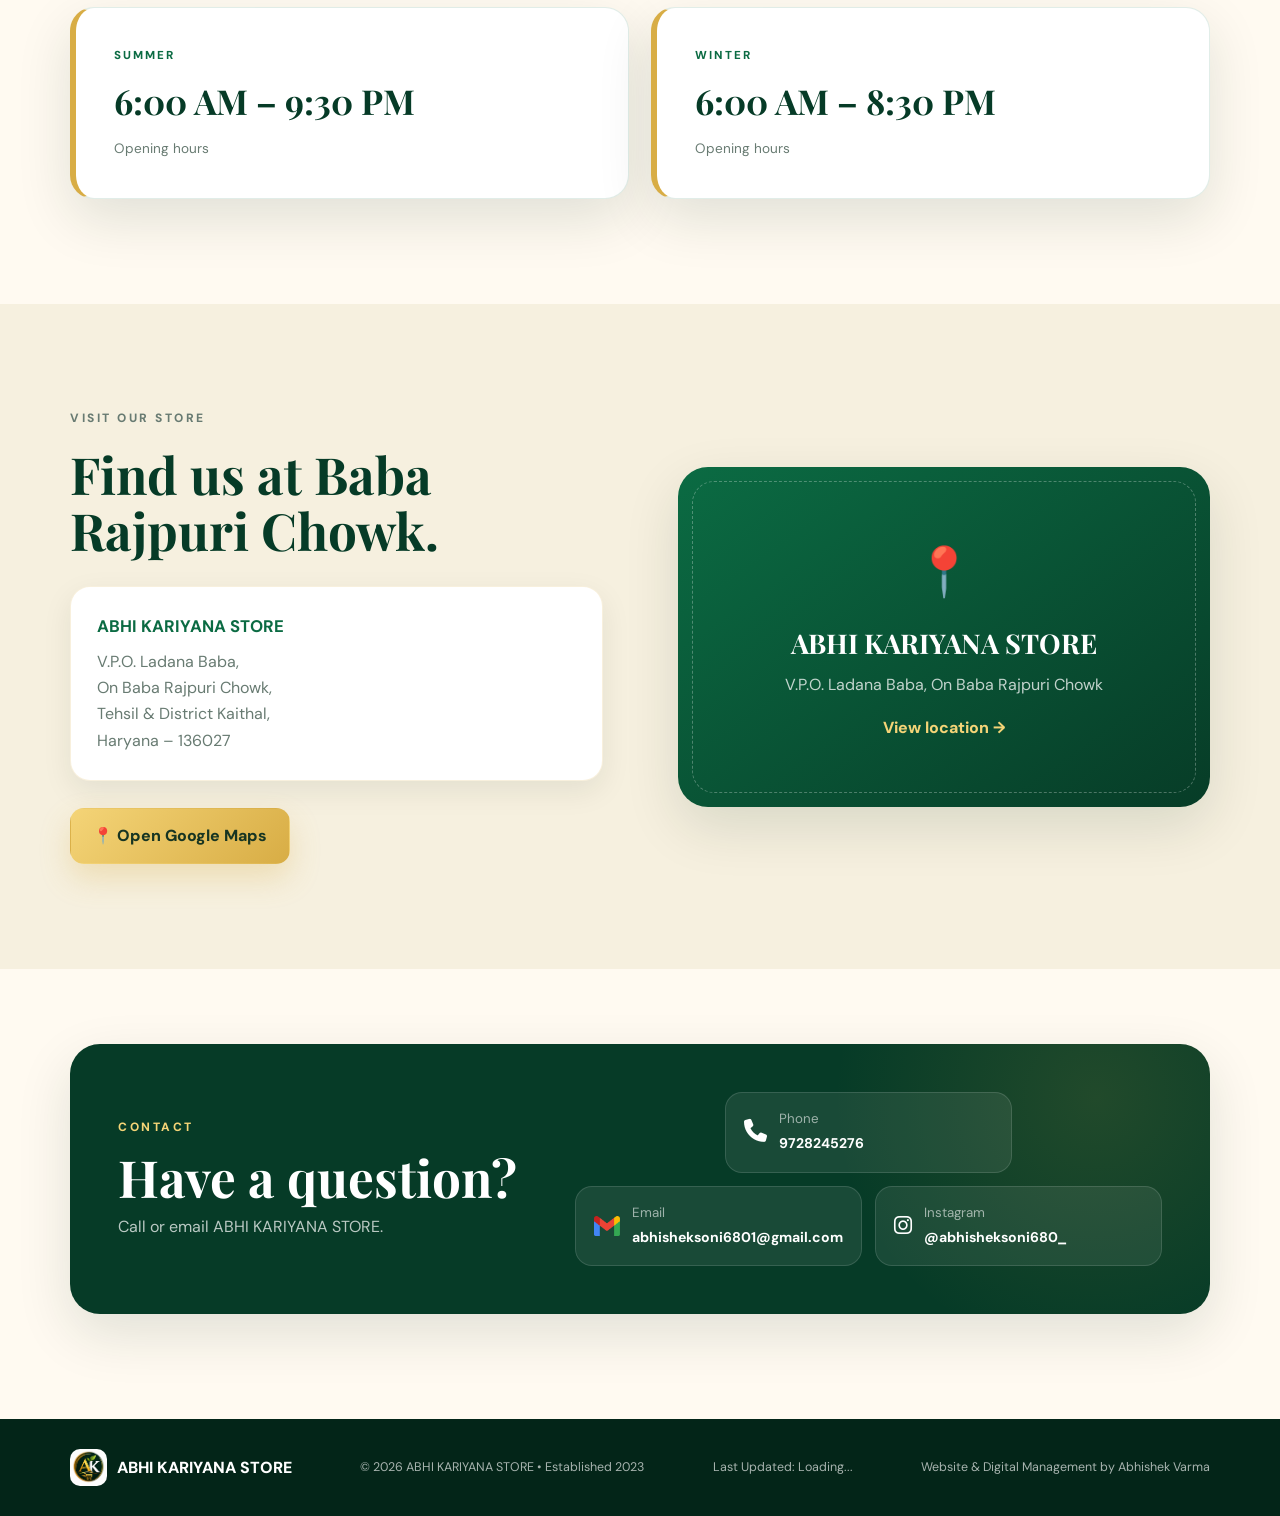
==== commit ba2db95d: "Add files via upload" ====
--- a/index.html
+++ b/index.html
@@ -131,6 +131,138 @@
     </div>
 
   </section>
+<!-- POPULAR PRODUCTS SLIDER -->
+<section class="products-slider-section">
+
+  <div class="container">
+
+    <div class="slider-heading">
+      <p class="eyebrow">FAVOURITES AT YOUR STORE</p>
+      <h2>Popular <span>Products</span></h2>
+      <p>Your favourite snacks and everyday treats, all under one roof.</p>
+    </div>
+
+    <div class="products-slider">
+      <div class="products-track">
+
+        <!-- KURKURE -->
+        <div class="product-slide">
+          <img src="images/products/kurkure.png" alt="Kurkure">
+          <h3>Kurkure</h3>
+        </div>
+
+        <!-- LAYS -->
+        <div class="product-slide">
+          <img src="images/products/lays.png" alt="Lay's">
+          <h3>Lay's</h3>
+        </div>
+
+        <!-- MAGGI -->
+        <div class="product-slide">
+          <img src="images/products/maggi.png" alt="Maggi">
+          <h3>Maggi</h3>
+        </div>
+
+        <!-- SPICY MAGGI -->
+        <div class="product-slide">
+          <img src="images/products/maggi-spicy.png" alt="Spicy Maggi">
+          <h3>Spicy Maggi 🌶️</h3>
+        </div>
+
+        <!-- DAIRY MILK -->
+        <div class="product-slide">
+          <img src="images/products/dairy-milk.png" alt="Dairy Milk">
+          <h3>Dairy Milk</h3>
+        </div>
+
+        <!-- OREO -->
+        <div class="product-slide">
+          <img src="images/products/oreo.png" alt="Oreo">
+          <h3>Oreo</h3>
+        </div>
+
+        <!-- PARLE G -->
+        <div class="product-slide">
+          <img src="images/products/parle-g.png" alt="Parle G">
+          <h3>Parle-G</h3>
+        </div>
+
+        <!-- COLD DRINK -->
+        <div class="product-slide">
+          <img src="images/products/cold-drink.png" alt="Cold Drink">
+          <h3>Cold Drink</h3>
+        </div>
+
+        <!-- RED BULL -->
+        <div class="product-slide">
+          <img src="images/products/red-bull.png" alt="Red Bull">
+          <h3>Red Bull</h3>
+        </div>
+
+        <!-- MONSTER -->
+        <div class="product-slide">
+          <img src="images/products/monster.png" alt="Monster">
+          <h3>Monster</h3>
+        </div>
+
+        <!-- DUPLICATE FOR INFINITE SLIDER -->
+
+        <div class="product-slide">
+          <img src="images/products/kurkure.png" alt="Kurkure">
+          <h3>Kurkure</h3>
+        </div>
+
+        <div class="product-slide">
+          <img src="images/products/lays.png" alt="Lay's">
+          <h3>Lay's</h3>
+        </div>
+
+        <div class="product-slide">
+          <img src="images/products/maggi.png" alt="Maggi">
+          <h3>Maggi</h3>
+        </div>
+
+        <div class="product-slide">
+          <img src="images/products/maggi-spicy.png" alt="Spicy Maggi">
+          <h3>Spicy Maggi 🌶️</h3>
+        </div>
+
+        <div class="product-slide">
+          <img src="images/products/dairy-milk.png" alt="Dairy Milk">
+          <h3>Dairy Milk</h3>
+        </div>
+
+        <div class="product-slide">
+          <img src="images/products/oreo.png" alt="Oreo">
+          <h3>Oreo</h3>
+        </div>
+
+        <div class="product-slide">
+          <img src="images/products/parle-g.png" alt="Parle G">
+          <h3>Parle-G</h3>
+        </div>
+
+        <div class="product-slide">
+          <img src="images/products/cold-drink.png" alt="Cold Drink">
+          <h3>Cold Drink</h3>
+        </div>
+
+        <div class="product-slide">
+          <img src="images/products/red-bull.png" alt="Red Bull">
+          <h3>Red Bull</h3>
+        </div>
+
+        <div class="product-slide">
+          <img src="images/products/monster.png" alt="Monster">
+          <h3>Monster</h3>
+        </div>
+
+      </div>
+    </div>
+
+  </div>
+
+</section>
 
 
   <!-- TRUST STRIP -->
--- a/styles.css
+++ b/styles.css
@@ -963,7 +963,7 @@
   min-width:0;
 }
   .contact-actions{
-  grid-template-columns:repeat(2, minmax(0, 1fr));
+  grid-template-columns:1fr;
   width:100%;
 }
 
@@ -1365,3 +1365,156 @@
   letter-spacing: 0.4px;
   white-space: nowrap;
 }
+@media (max-width:560px){
+  .contact-actions a[href^="tel:"] strong{
+    white-space:nowrap;
+    font-size:14px;
+  }
+}
+@media (max-width:560px){
+  .contact-actions a[href^="tel:"]{
+    width:100% !important;
+    max-width:none !important;
+    justify-self:stretch;
+  }
+
+  .contact-actions a[href^="tel:"] > div{
+    min-width:0;
+    flex:1;
+  }
+}
+/* =====================================
+   POPULAR PRODUCTS MOVING SLIDER
+===================================== */
+
+.products-slider-section {
+  padding: 55px 0;
+  background: #fffdf7;
+  overflow: hidden;
+}
+
+.slider-heading {
+  text-align: center;
+  margin-bottom: 30px;
+}
+
+.slider-heading .eyebrow {
+  color: #6b8e23;
+  font-size: 12px;
+  font-weight: 700;
+  letter-spacing: 2px;
+  margin-bottom: 10px;
+}
+
+.slider-heading h2 {
+  font-size: 34px;
+  margin: 0 0 12px;
+  color: #183b25;
+}
+
+.slider-heading h2 span {
+  color: #c89535;
+}
+
+.slider-heading > p:last-child {
+  color: #777;
+  font-size: 15px;
+}
+
+.products-slider {
+  width: 100%;
+  overflow: hidden;
+}
+
+.products-track {
+  display: flex;
+  width: max-content;
+  gap: 22px;
+  animation: products-scroll 45s linear infinite;
+}
+
+.products-slider:hover .products-track {
+  animation-play-state: paused;
+}
+
+.product-slide {
+  width: 190px;
+  min-width: 190px;
+  background: #ffffff;
+  border: 1px solid #eee8da;
+  border-radius: 18px;
+  padding: 18px;
+  text-align: center;
+  box-shadow: 0 5px 18px rgba(0, 0, 0, 0.05);
+  transition: transform 0.3s ease, box-shadow 0.3s ease;
+}
+
+.product-slide:hover {
+  transform: translateY(-5px);
+  box-shadow: 0 10px 25px rgba(0, 0, 0, 0.10);
+}
+
+.product-slide img {
+  width: 100%;
+  height: 145px;
+  object-fit: contain;
+  display: block;
+  margin-bottom: 12px;
+}
+
+.product-slide h3 {
+  color: #183b25;
+  font-size: 16px;
+  margin: 0;
+  font-weight: 700;
+}
+
+/* CONTINUOUS SLIDER MOVEMENT */
+
+@keyframes products-scroll {
+  from {
+    transform: translateX(0);
+  }
+
+  to {
+    transform: translateX(-50%);
+  }
+}
+
+/* MOBILE RESPONSIVE */
+
+@media (max-width: 600px) {
+
+  .products-slider-section {
+    padding: 38px 0;
+  }
+
+  .slider-heading h2 {
+    font-size: 27px;
+  }
+
+  .products-track {
+    gap: 15px;
+    animation-duration: 35s;
+  }
+
+  .product-slide {
+    width: 150px;
+    min-width: 150px;
+    padding: 13px;
+    border-radius: 15px;
+  }
+
+  .product-slide img {
+    height: 120px;
+  }
+
+}
+
+/* REDUCED MOTION ACCESSIBILITY */
+
+@media (prefers-reduced-motion: reduce) {
+  .products-track {
+    animation: none;
+  }
+}
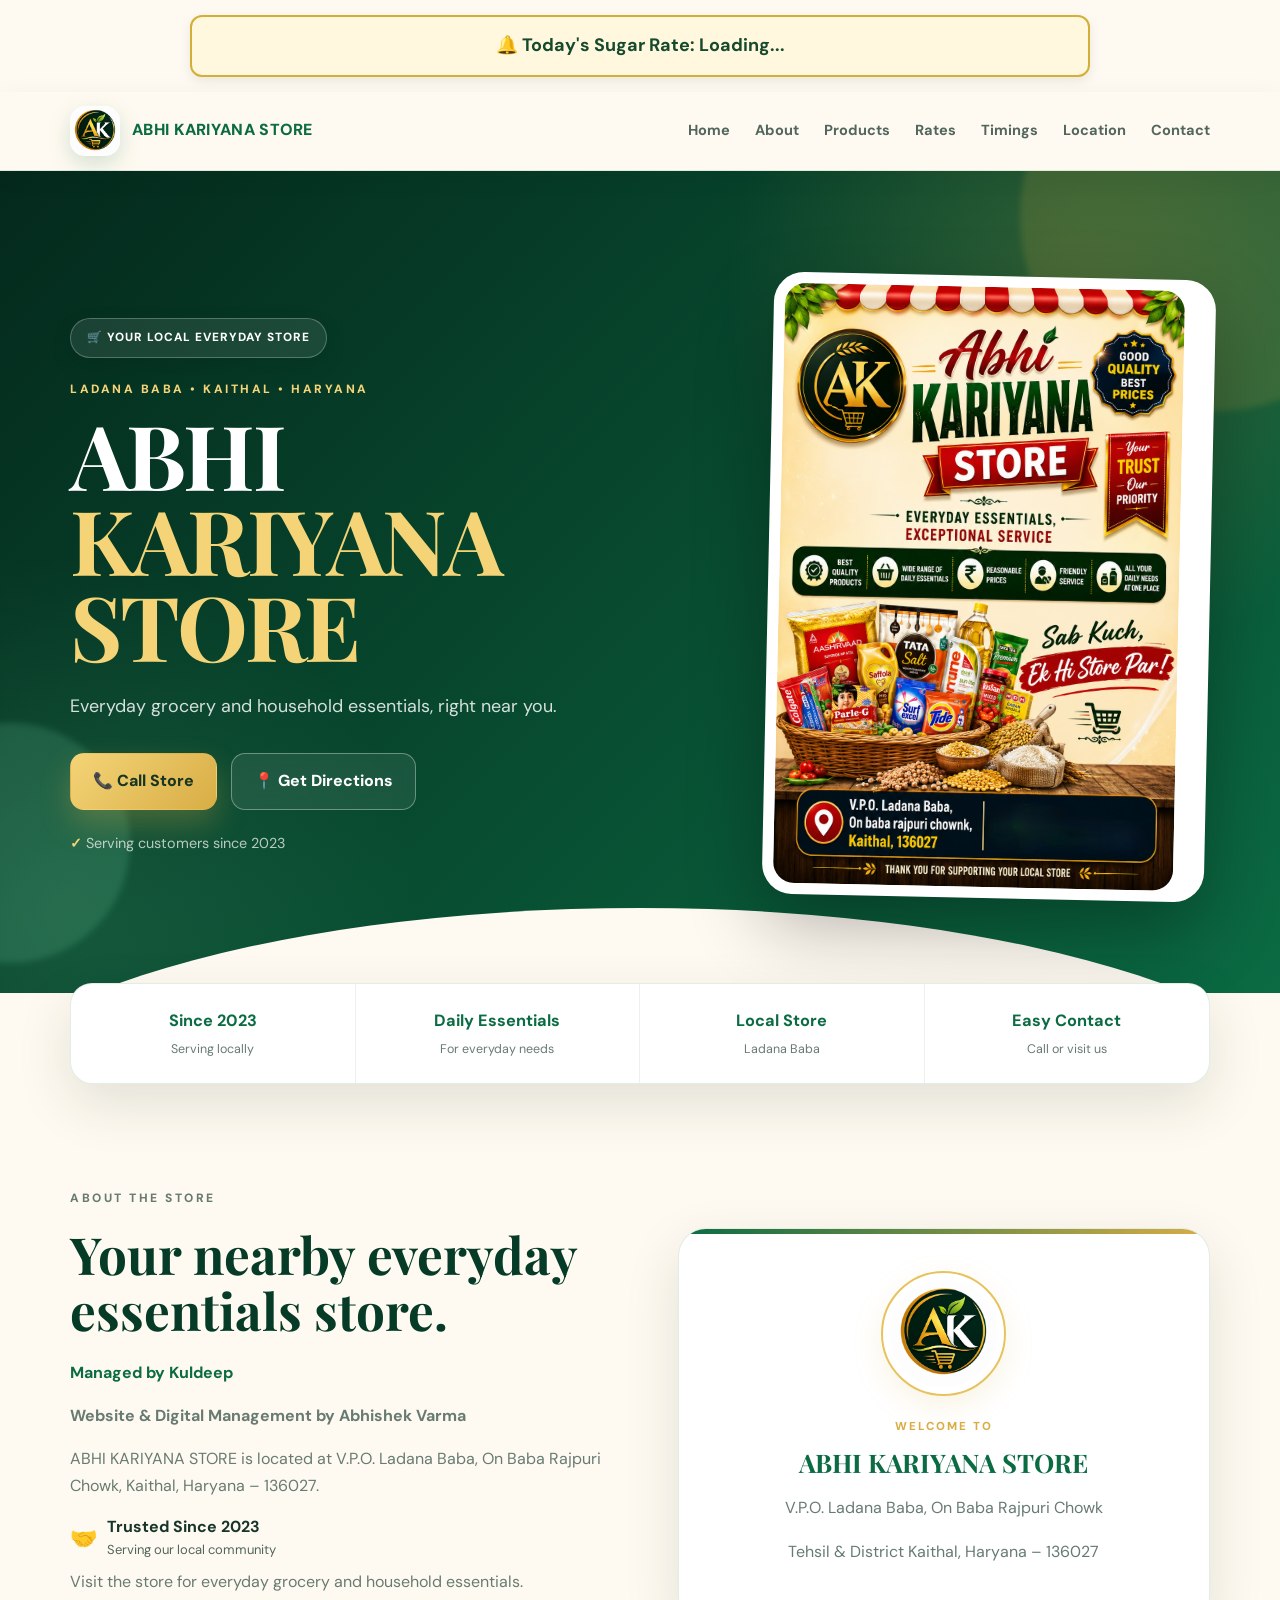
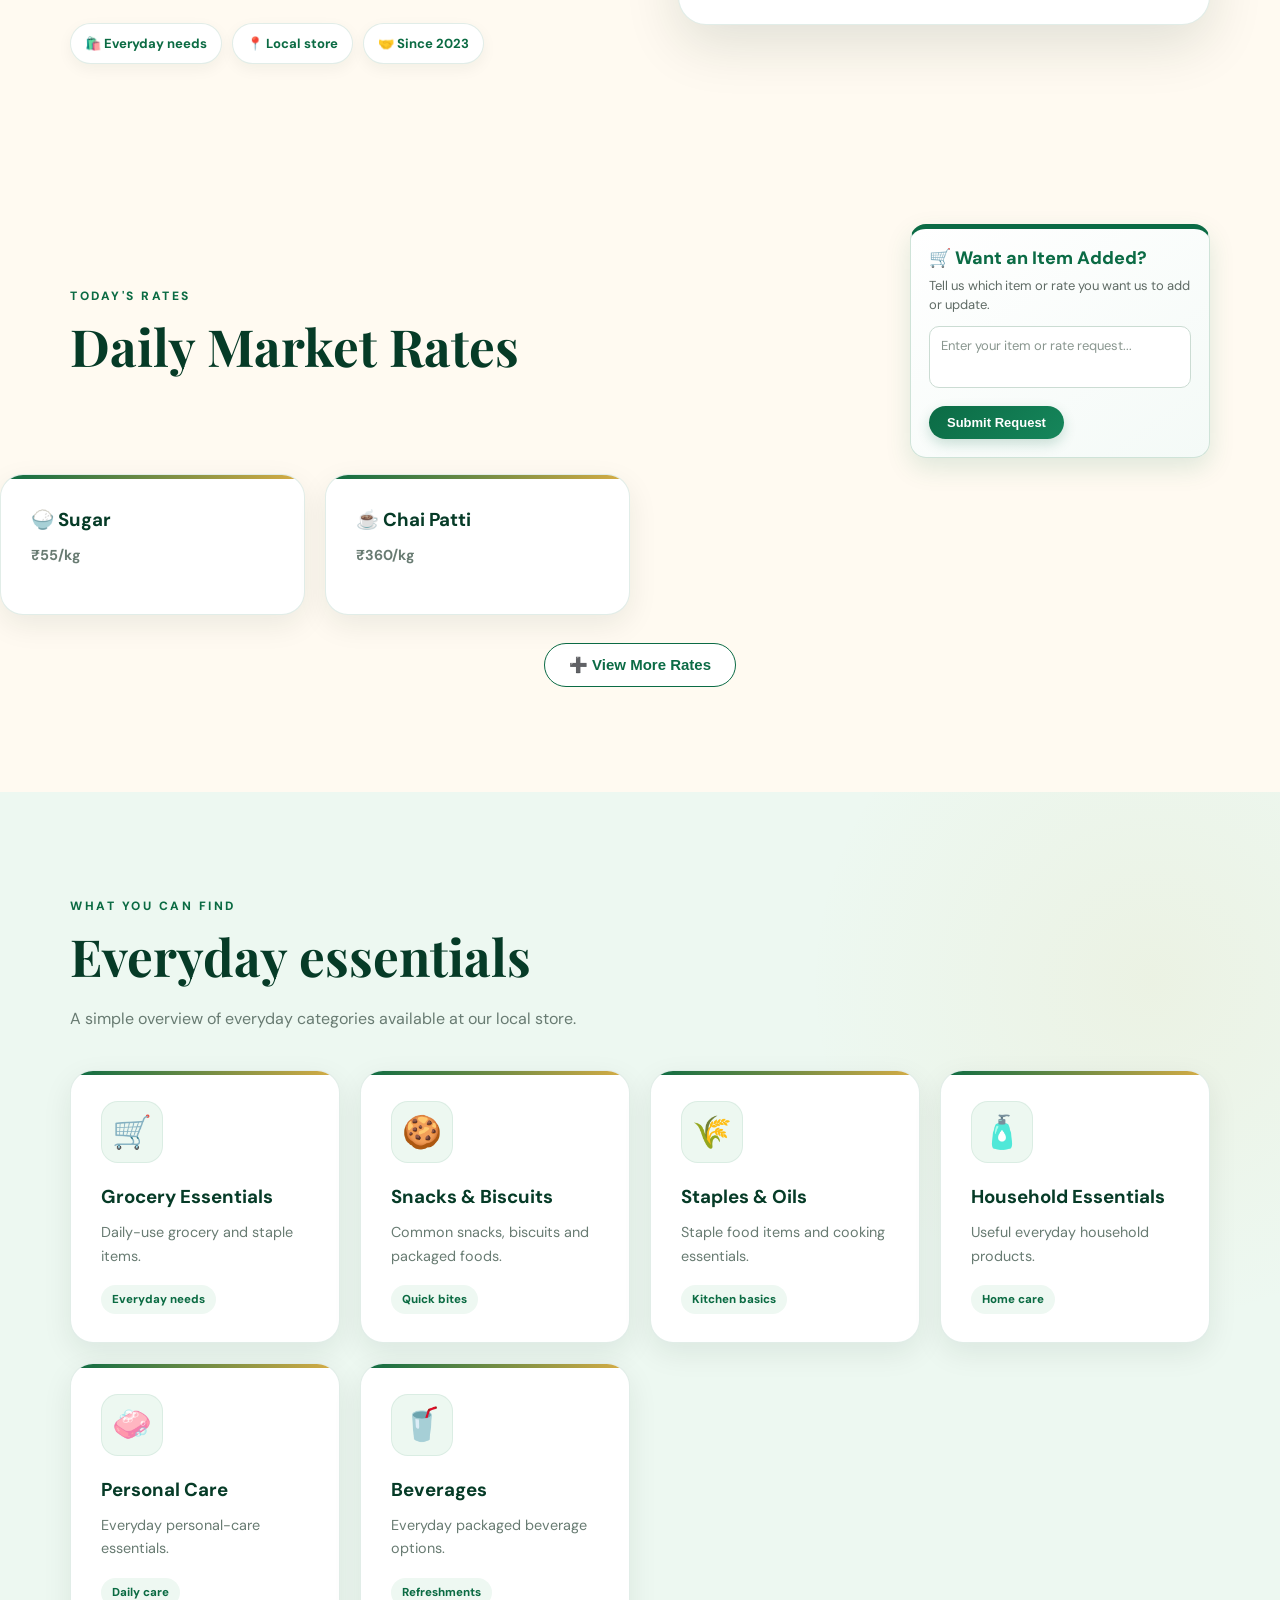
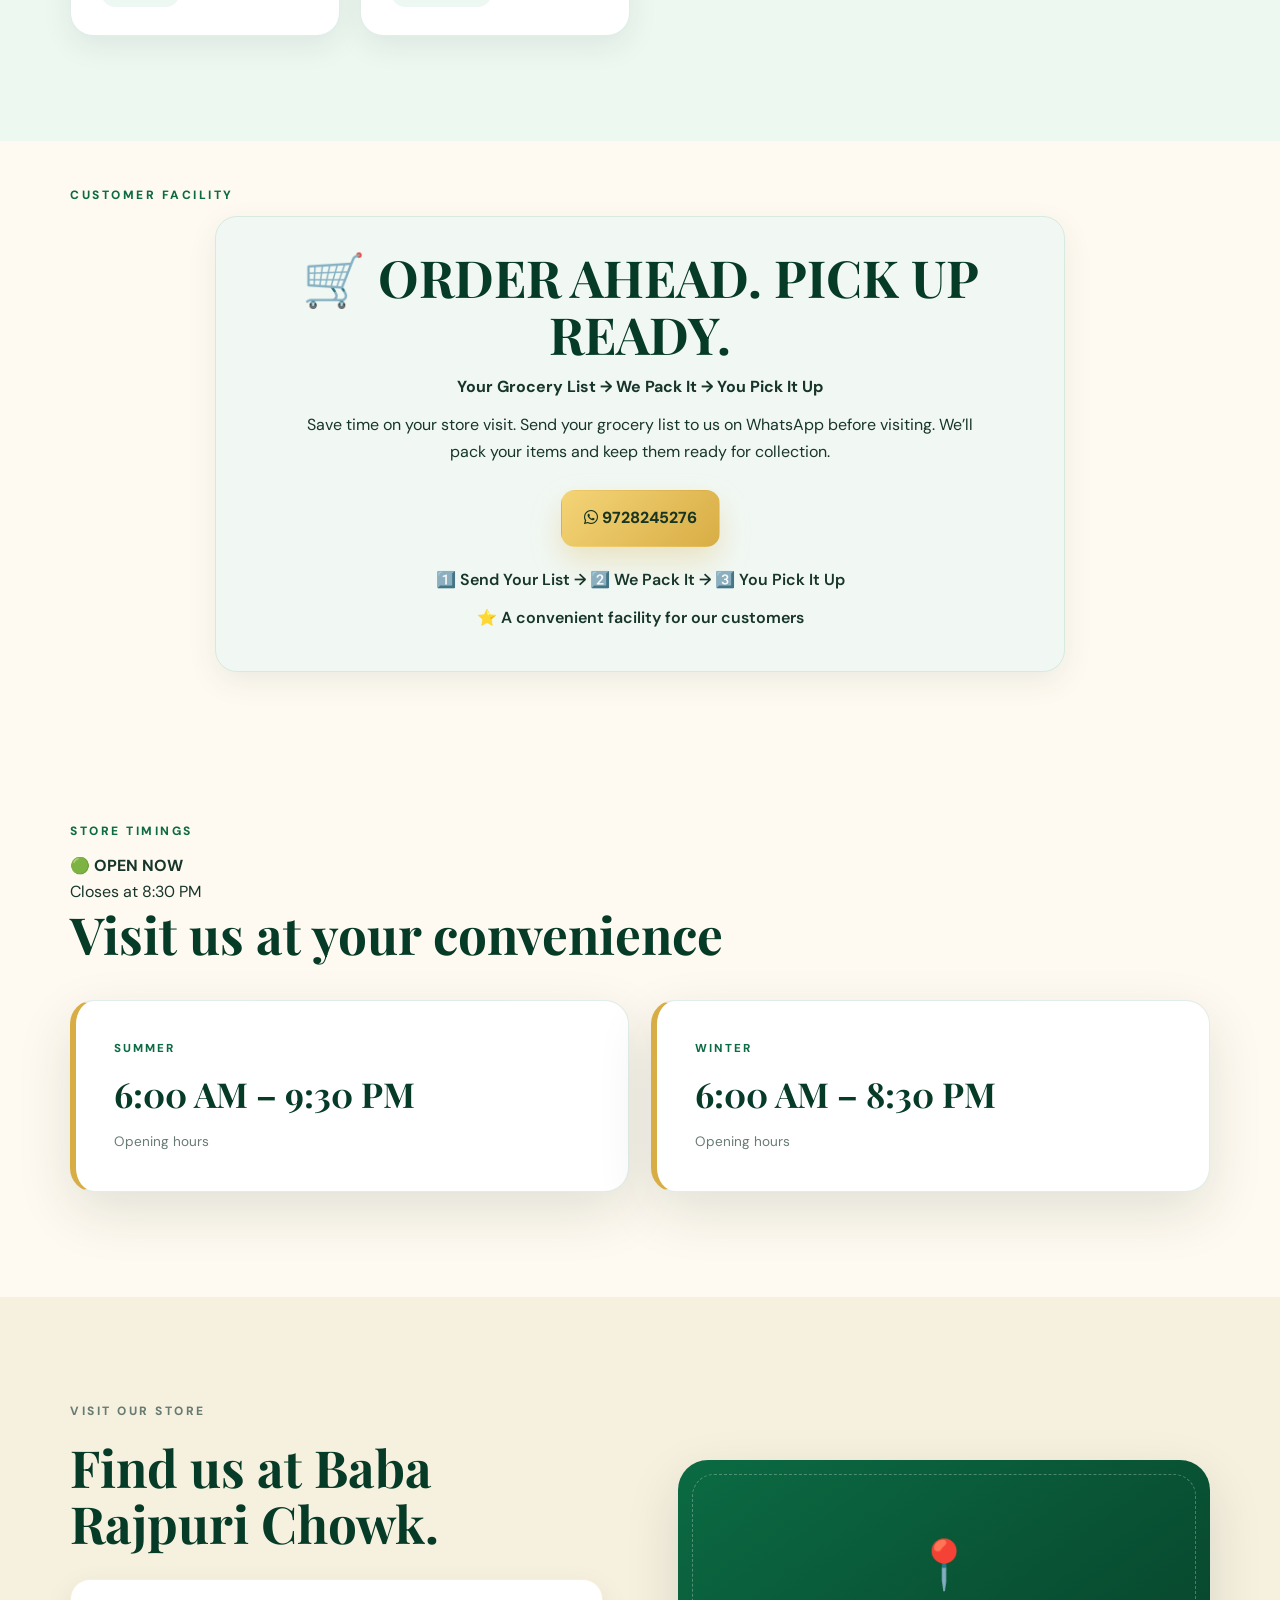
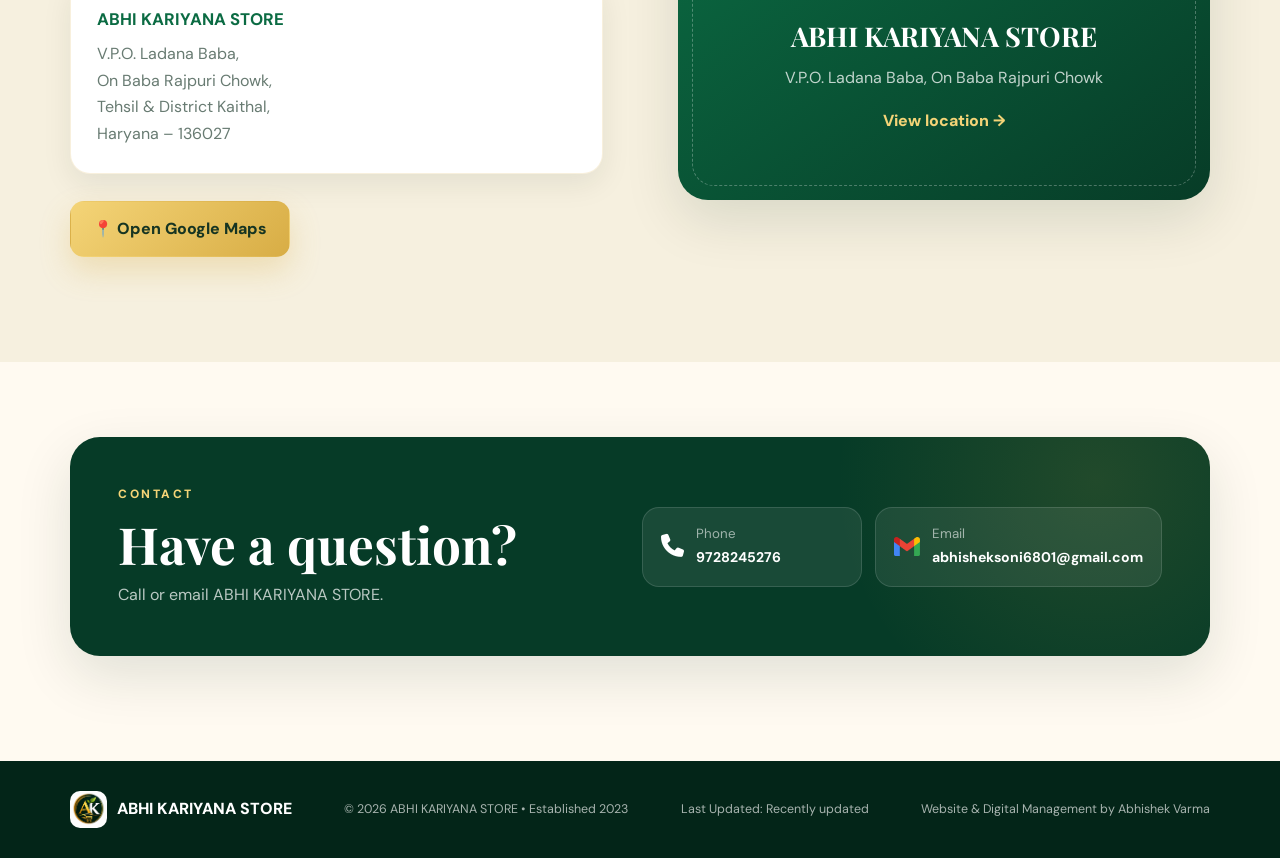
==== commit 641ee460: "Add files via upload" ====
--- a/index.html
+++ b/index.html
@@ -131,138 +131,6 @@
     </div>
 
   </section>
-<!-- POPULAR PRODUCTS SLIDER -->
-<section class="products-slider-section">
-
-  <div class="container">
-
-    <div class="slider-heading">
-      <p class="eyebrow">FAVOURITES AT YOUR STORE</p>
-      <h2>Popular <span>Products</span></h2>
-      <p>Your favourite snacks and everyday treats, all under one roof.</p>
-    </div>
-
-    <div class="products-slider">
-      <div class="products-track">
-
-        <!-- KURKURE -->
-        <div class="product-slide">
-          <img src="images/products/kurkure.png" alt="Kurkure">
-          <h3>Kurkure</h3>
-        </div>
-
-        <!-- LAYS -->
-        <div class="product-slide">
-          <img src="images/products/lays.png" alt="Lay's">
-          <h3>Lay's</h3>
-        </div>
-
-        <!-- MAGGI -->
-        <div class="product-slide">
-          <img src="images/products/maggi.png" alt="Maggi">
-          <h3>Maggi</h3>
-        </div>
-
-        <!-- SPICY MAGGI -->
-        <div class="product-slide">
-          <img src="images/products/maggi-spicy.png" alt="Spicy Maggi">
-          <h3>Spicy Maggi 🌶️</h3>
-        </div>
-
-        <!-- DAIRY MILK -->
-        <div class="product-slide">
-          <img src="images/products/dairy-milk.png" alt="Dairy Milk">
-          <h3>Dairy Milk</h3>
-        </div>
-
-        <!-- OREO -->
-        <div class="product-slide">
-          <img src="images/products/oreo.png" alt="Oreo">
-          <h3>Oreo</h3>
-        </div>
-
-        <!-- PARLE G -->
-        <div class="product-slide">
-          <img src="images/products/parle-g.png" alt="Parle G">
-          <h3>Parle-G</h3>
-        </div>
-
-        <!-- COLD DRINK -->
-        <div class="product-slide">
-          <img src="images/products/cold-drink.png" alt="Cold Drink">
-          <h3>Cold Drink</h3>
-        </div>
-
-        <!-- RED BULL -->
-        <div class="product-slide">
-          <img src="images/products/red-bull.png" alt="Red Bull">
-          <h3>Red Bull</h3>
-        </div>
-
-        <!-- MONSTER -->
-        <div class="product-slide">
-          <img src="images/products/monster.png" alt="Monster">
-          <h3>Monster</h3>
-        </div>
-
-        <!-- DUPLICATE FOR INFINITE SLIDER -->
-
-        <div class="product-slide">
-          <img src="images/products/kurkure.png" alt="Kurkure">
-          <h3>Kurkure</h3>
-        </div>
-
-        <div class="product-slide">
-          <img src="images/products/lays.png" alt="Lay's">
-          <h3>Lay's</h3>
-        </div>
-
-        <div class="product-slide">
-          <img src="images/products/maggi.png" alt="Maggi">
-          <h3>Maggi</h3>
-        </div>
-
-        <div class="product-slide">
-          <img src="images/products/maggi-spicy.png" alt="Spicy Maggi">
-          <h3>Spicy Maggi 🌶️</h3>
-        </div>
-
-        <div class="product-slide">
-          <img src="images/products/dairy-milk.png" alt="Dairy Milk">
-          <h3>Dairy Milk</h3>
-        </div>
-
-        <div class="product-slide">
-          <img src="images/products/oreo.png" alt="Oreo">
-          <h3>Oreo</h3>
-        </div>
-
-        <div class="product-slide">
-          <img src="images/products/parle-g.png" alt="Parle G">
-          <h3>Parle-G</h3>
-        </div>
-
-        <div class="product-slide">
-          <img src="images/products/cold-drink.png" alt="Cold Drink">
-          <h3>Cold Drink</h3>
-        </div>
-
-        <div class="product-slide">
-          <img src="images/products/red-bull.png" alt="Red Bull">
-          <h3>Red Bull</h3>
-        </div>
-
-        <div class="product-slide">
-          <img src="images/products/monster.png" alt="Monster">
-          <h3>Monster</h3>
-        </div>
-
-      </div>
-    </div>
-
-  </div>
-
-</section>
 
 
   <!-- TRUST STRIP -->
@@ -429,18 +297,6 @@
       </div>
 
       <!-- GOOGLE SHEET RATES WILL LOAD HERE -->
-      <!-- Daily Market Rates Search -->
-<div class="rate-search-box">
-  <span class="rate-search-icon">🔍</span>
-  <input
-    type="search"
-    id="rate-search"
-    placeholder="Search any grocery item..."
-    aria-label="Search grocery item and rate"
-    autocomplete="off"
-  >
-  <span class="rate-search-tag">FIND ITEM</span>
-</div>
       <div class="product-grid">
 
         <div class="product-card">
@@ -848,7 +704,7 @@
       <div class="contact-actions">
 
         <a
-          class="contact-item instagram-contact"
+          class="contact-item"
           href="tel:+919728245276"
         >
 
@@ -890,19 +746,6 @@
 
           </div>
 
-        </a>
-      
-        <a
-          class="contact-item"
-          href="https://www.instagram.com/abhisheksoni680_/"
-          target="_blank"
-          rel="noopener noreferrer"
-        >
-          <span><i class="fa-brands fa-instagram"></i></span>
-          <div>
-            <small>Instagram</small>
-            <strong>@abhisheksoni680_</strong>
-          </div>
         </a>
 
       </div>
--- a/styles.css
+++ b/styles.css
@@ -712,27 +712,12 @@
 }
 
 .contact-actions{
-  display:grid;
-  grid-template-columns:repeat(2, minmax(0, 1fr));
+  display:flex;
   gap:13px;
-}
-.contact-actions .contact-item{
-  min-width:0;
-  width:100%;
-  box-sizing:border-box;
-}
-
-.contact-actions .instagram-contact{
-  grid-column:1 / -1;
-  justify-self:center;
-  width:calc(50% - 7px);
-}
-
-.instagram-contact{
-  grid-column:1 / -1;
-  justify-self:center;
-  width:calc(50% - 7px);
-}.contact-item{
+  flex-wrap:wrap;
+}
+
+.contact-item{
   background:rgba(255,255,255,.08);
   border:1px solid rgba(255,255,255,.13);
   border-radius:17px;
@@ -959,17 +944,10 @@
     padding:32px 23px;
   }
 
-  .contact-actions .contact-item{
-  min-width:0;
-}
-  .contact-actions{
-  grid-template-columns:1fr;
-  width:100%;
-}
-
-.instagram-contact{
-  grid-column:auto;
-}
+  .contact-item{
+    min-width:100%;
+  }
+
   .footer{
     flex-direction:column;
     align-items:flex-start;
@@ -1153,8 +1131,8 @@
   display: grid;
   grid-template-columns: 1fr 300px;
   align-items: center;
-  gap: 15px;
-  margin-bottom: 10px;
+  gap: 30px;
+  margin-bottom: 28px;
 }
 
 
@@ -1308,213 +1286,8 @@
 
 }
 #rates.section {
-  padding-top: 20px !important;
+  padding-top: 55px !important;
 }
 #rates .rates-heading-row {
   margin-bottom: 16px !important;
-}
-/* Compact Daily Market Rates Search */
-.rate-search-box {
-  width: min(420px, 92%);
-  margin: 16px auto 20px;
-  padding: 5px 10px;
-  display: flex;
-  align-items: center;
-  gap: 8px;
-  background: #fff;
-  border: 1px solid #dce9df;
-  border-radius: 12px;
-  box-shadow: 0 3px 10px rgba(5, 65, 43, 0.08);
-  box-sizing: border-box;
-}
-
-.rate-search-box:focus-within {
-  border-color: #08784e;
-  box-shadow: 0 0 0 3px rgba(8, 120, 78, 0.1);
-}
-
-.rate-search-icon {
-  font-size: 17px;
-  flex-shrink: 0;
-}
-
-.rate-search-box input[type="search"] {
-  flex: 1;
-  width: 100%;
-  min-width: 0;
-  padding: 9px 2px;
-  border: none;
-  outline: none;
-  background: transparent;
-  color: #073d2b;
-  font: inherit;
-  font-size: 14px;
-}
-
-.rate-search-box input[type="search"]::placeholder {
-  color: #7a8b82;
-}
-
-.rate-search-tag {
-  padding: 6px 8px;
-  border-radius: 7px;
-  background: #e8f4ec;
-  color: #08784e;
-  font-size: 9px;
-  font-weight: 800;
-  letter-spacing: 0.4px;
-  white-space: nowrap;
-}
-@media (max-width:560px){
-  .contact-actions a[href^="tel:"] strong{
-    white-space:nowrap;
-    font-size:14px;
-  }
-}
-@media (max-width:560px){
-  .contact-actions a[href^="tel:"]{
-    width:100% !important;
-    max-width:none !important;
-    justify-self:stretch;
-  }
-
-  .contact-actions a[href^="tel:"] > div{
-    min-width:0;
-    flex:1;
-  }
-}
-/* =====================================
-   POPULAR PRODUCTS MOVING SLIDER
-===================================== */
-
-.products-slider-section {
-  padding: 55px 0;
-  background: #fffdf7;
-  overflow: hidden;
-}
-
-.slider-heading {
-  text-align: center;
-  margin-bottom: 30px;
-}
-
-.slider-heading .eyebrow {
-  color: #6b8e23;
-  font-size: 12px;
-  font-weight: 700;
-  letter-spacing: 2px;
-  margin-bottom: 10px;
-}
-
-.slider-heading h2 {
-  font-size: 34px;
-  margin: 0 0 12px;
-  color: #183b25;
-}
-
-.slider-heading h2 span {
-  color: #c89535;
-}
-
-.slider-heading > p:last-child {
-  color: #777;
-  font-size: 15px;
-}
-
-.products-slider {
-  width: 100%;
-  overflow: hidden;
-}
-
-.products-track {
-  display: flex;
-  width: max-content;
-  gap: 22px;
-  animation: products-scroll 45s linear infinite;
-}
-
-.products-slider:hover .products-track {
-  animation-play-state: paused;
-}
-
-.product-slide {
-  width: 190px;
-  min-width: 190px;
-  background: #ffffff;
-  border: 1px solid #eee8da;
-  border-radius: 18px;
-  padding: 18px;
-  text-align: center;
-  box-shadow: 0 5px 18px rgba(0, 0, 0, 0.05);
-  transition: transform 0.3s ease, box-shadow 0.3s ease;
-}
-
-.product-slide:hover {
-  transform: translateY(-5px);
-  box-shadow: 0 10px 25px rgba(0, 0, 0, 0.10);
-}
-
-.product-slide img {
-  width: 100%;
-  height: 145px;
-  object-fit: contain;
-  display: block;
-  margin-bottom: 12px;
-}
-
-.product-slide h3 {
-  color: #183b25;
-  font-size: 16px;
-  margin: 0;
-  font-weight: 700;
-}
-
-/* CONTINUOUS SLIDER MOVEMENT */
-
-@keyframes products-scroll {
-  from {
-    transform: translateX(0);
-  }
-
-  to {
-    transform: translateX(-50%);
-  }
-}
-
-/* MOBILE RESPONSIVE */
-
-@media (max-width: 600px) {
-
-  .products-slider-section {
-    padding: 38px 0;
-  }
-
-  .slider-heading h2 {
-    font-size: 27px;
-  }
-
-  .products-track {
-    gap: 15px;
-    animation-duration: 35s;
-  }
-
-  .product-slide {
-    width: 150px;
-    min-width: 150px;
-    padding: 13px;
-    border-radius: 15px;
-  }
-
-  .product-slide img {
-    height: 120px;
-  }
-
-}
-
-/* REDUCED MOTION ACCESSIBILITY */
-
-@media (prefers-reduced-motion: reduce) {
-  .products-track {
-    animation: none;
-  }
 }
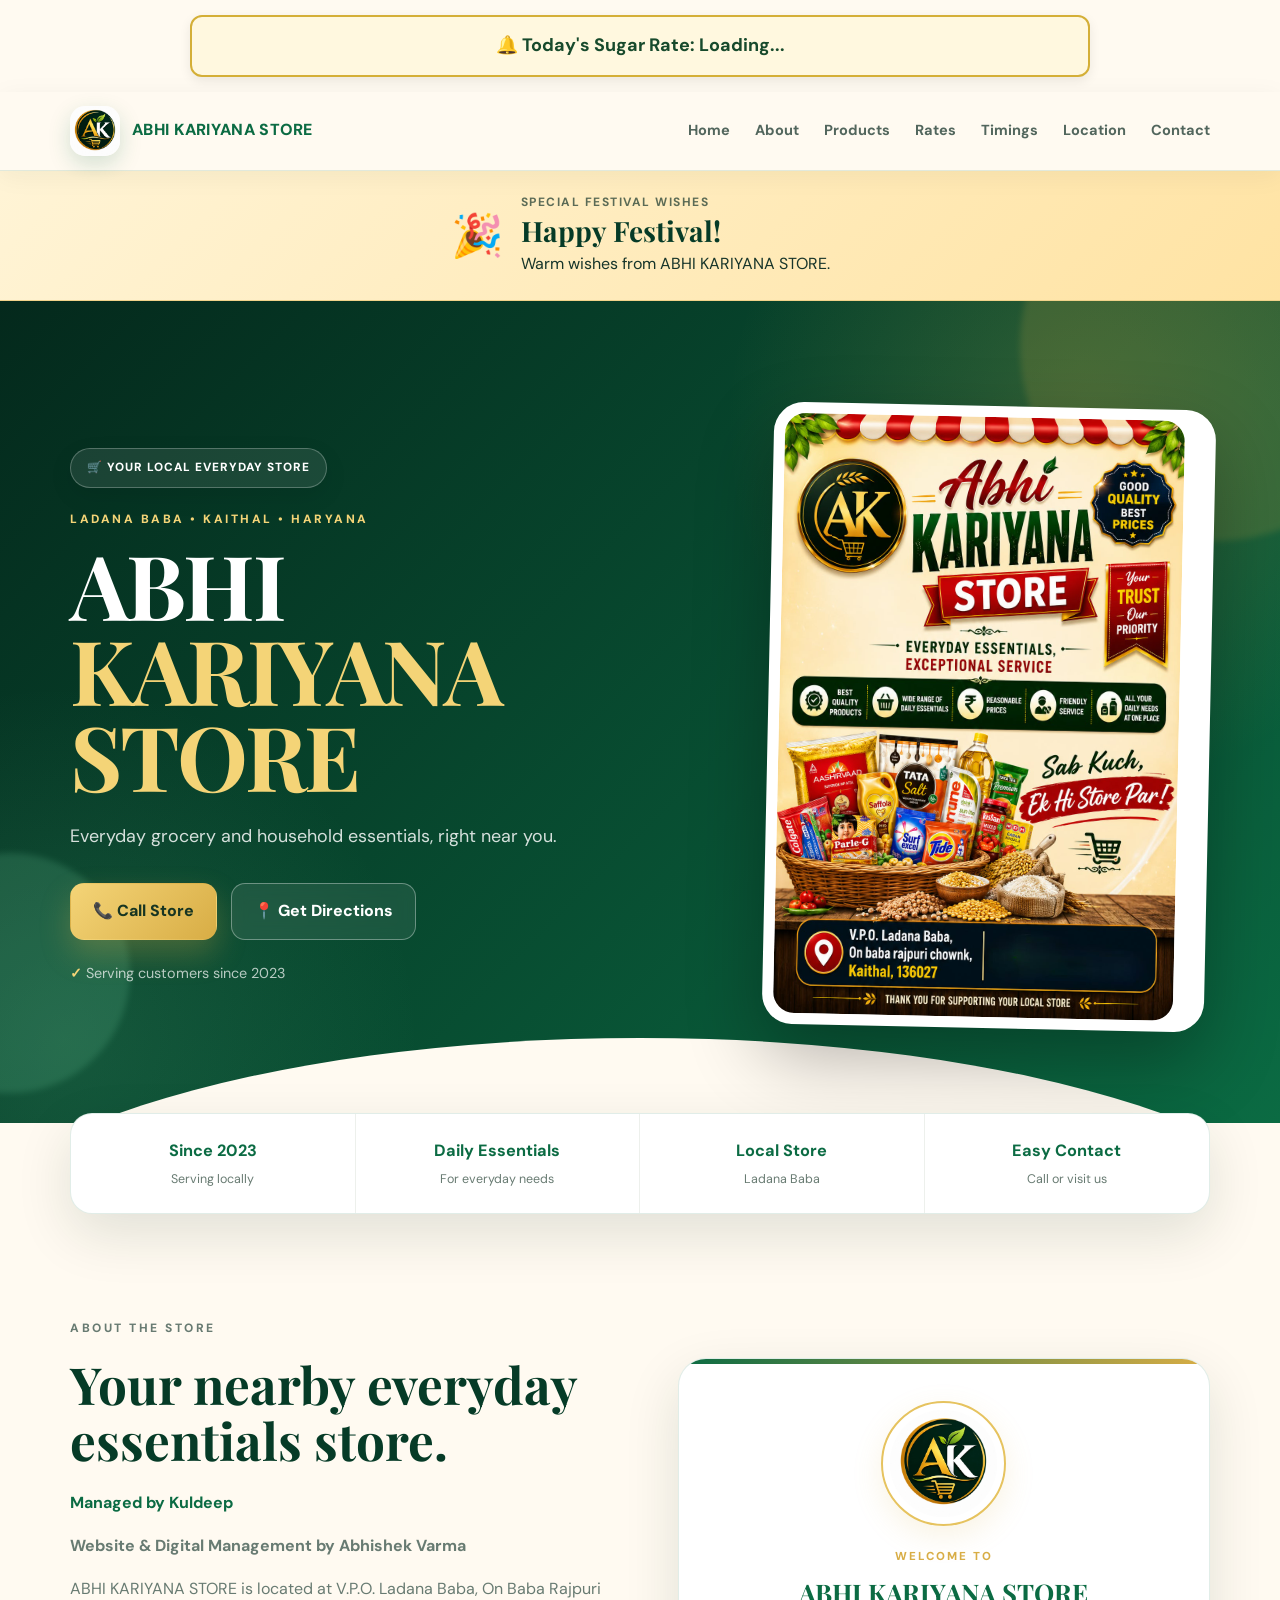
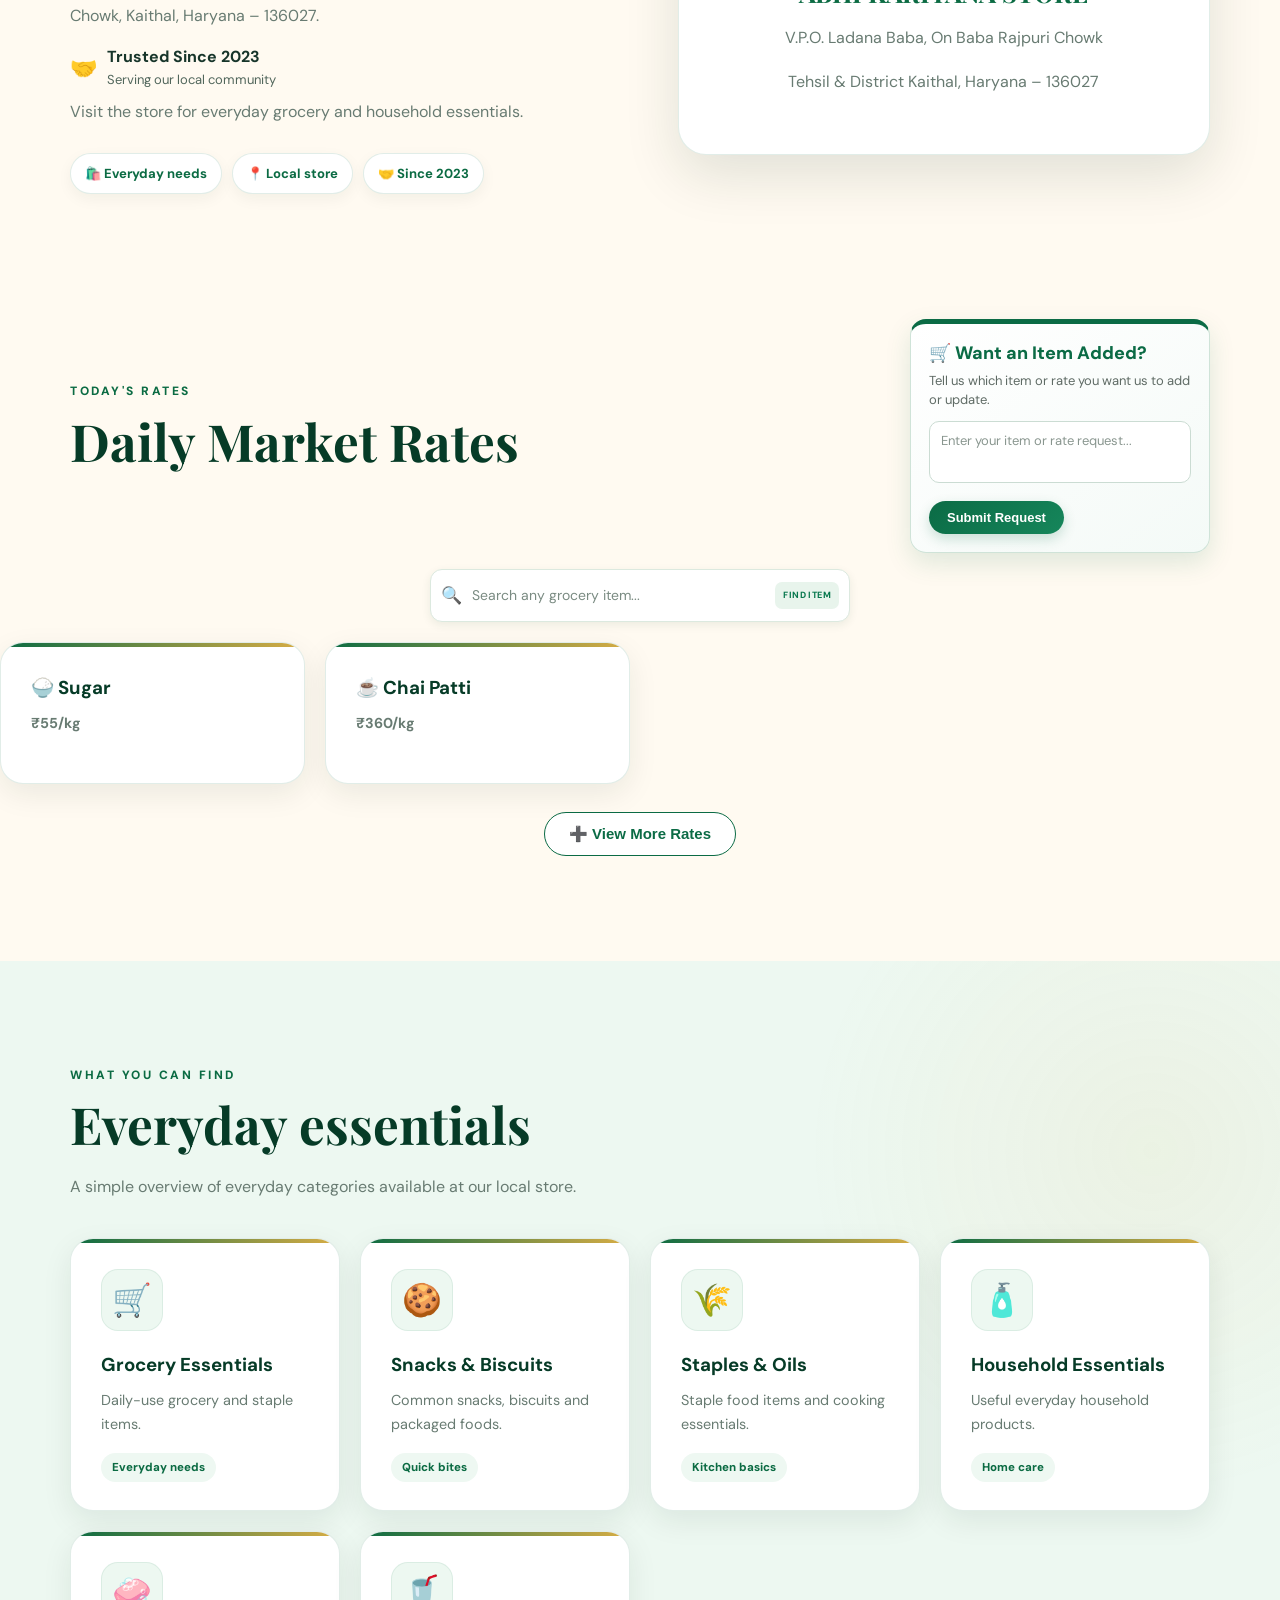
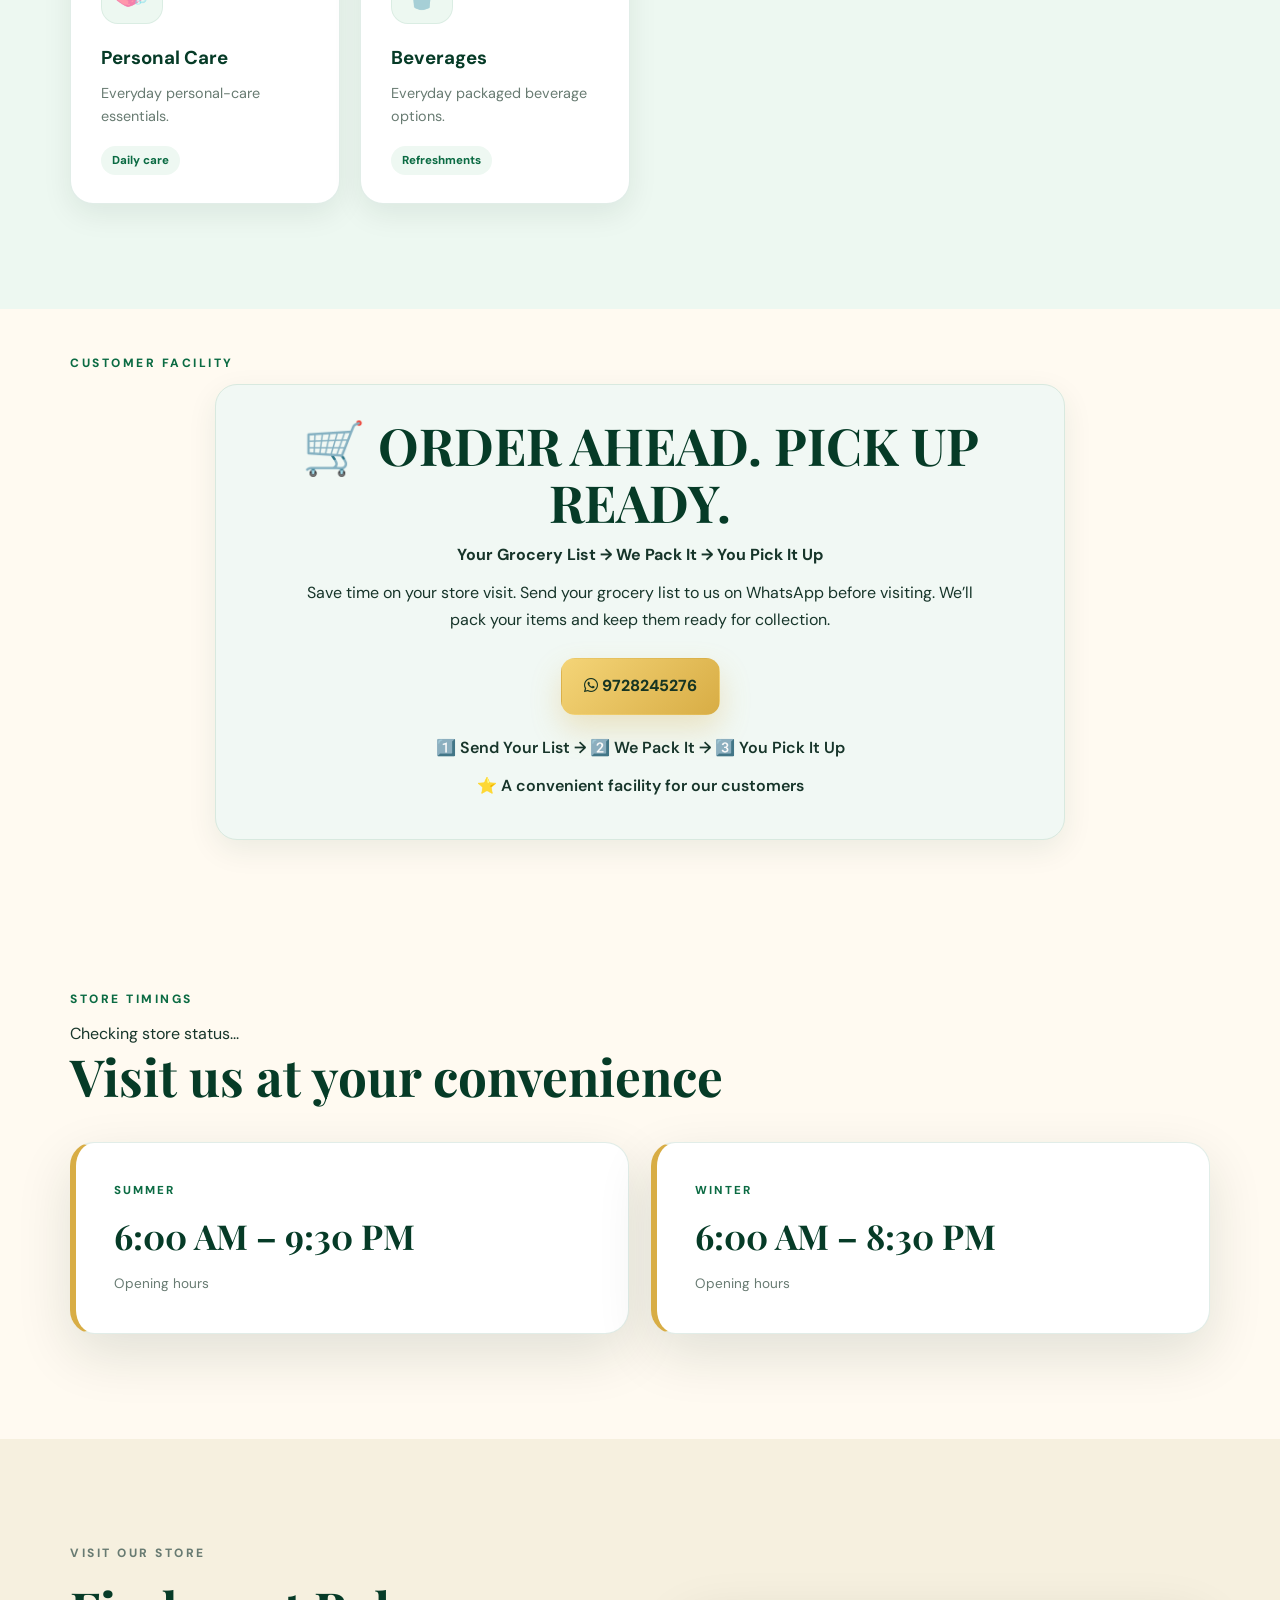
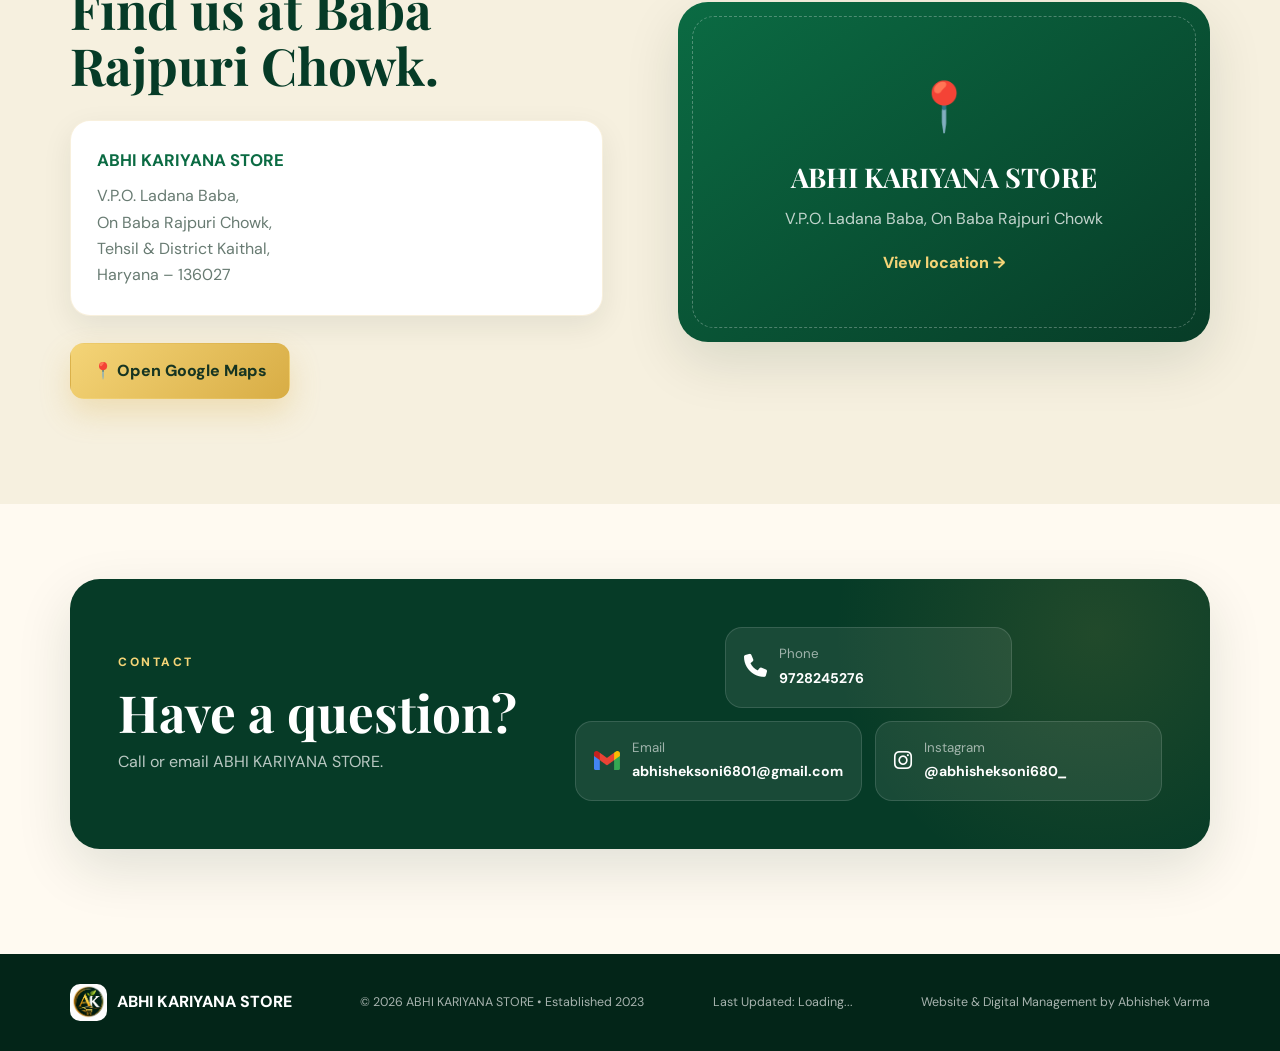
==== commit e7d47d20: "Add files via upload" ====
--- a/index.html
+++ b/index.html
@@ -297,6 +297,18 @@
       </div>
 
       <!-- GOOGLE SHEET RATES WILL LOAD HERE -->
+      <!-- Daily Market Rates Search -->
+<div class="rate-search-box">
+  <span class="rate-search-icon">🔍</span>
+  <input
+    type="search"
+    id="rate-search"
+    placeholder="Search any grocery item..."
+    aria-label="Search grocery item and rate"
+    autocomplete="off"
+  >
+  <span class="rate-search-tag">FIND ITEM</span>
+</div>
       <div class="product-grid">
 
         <div class="product-card">
@@ -704,7 +716,7 @@
       <div class="contact-actions">
 
         <a
-          class="contact-item"
+          class="contact-item instagram-contact"
           href="tel:+919728245276"
         >
 
@@ -746,6 +758,19 @@
 
           </div>
 
+        </a>
+      
+        <a
+          class="contact-item"
+          href="https://www.instagram.com/abhisheksoni680_/"
+          target="_blank"
+          rel="noopener noreferrer"
+        >
+          <span><i class="fa-brands fa-instagram"></i></span>
+          <div>
+            <small>Instagram</small>
+            <strong>@abhisheksoni680_</strong>
+          </div>
         </a>
 
       </div>
--- a/styles.css
+++ b/styles.css
@@ -712,12 +712,27 @@
 }
 
 .contact-actions{
-  display:flex;
+  display:grid;
+  grid-template-columns:repeat(2, minmax(0, 1fr));
   gap:13px;
-  flex-wrap:wrap;
-}
-
-.contact-item{
+}
+.contact-actions .contact-item{
+  min-width:0;
+  width:100%;
+  box-sizing:border-box;
+}
+
+.contact-actions .instagram-contact{
+  grid-column:1 / -1;
+  justify-self:center;
+  width:calc(50% - 7px);
+}
+
+.instagram-contact{
+  grid-column:1 / -1;
+  justify-self:center;
+  width:calc(50% - 7px);
+}.contact-item{
   background:rgba(255,255,255,.08);
   border:1px solid rgba(255,255,255,.13);
   border-radius:17px;
@@ -944,10 +959,17 @@
     padding:32px 23px;
   }
 
-  .contact-item{
-    min-width:100%;
-  }
-
+  .contact-actions .contact-item{
+  min-width:0;
+}
+  .contact-actions{
+  grid-template-columns:1fr;
+  width:100%;
+}
+
+.instagram-contact{
+  grid-column:auto;
+}
   .footer{
     flex-direction:column;
     align-items:flex-start;
@@ -1131,8 +1153,8 @@
   display: grid;
   grid-template-columns: 1fr 300px;
   align-items: center;
-  gap: 30px;
-  margin-bottom: 28px;
+  gap: 15px;
+  margin-bottom: 10px;
 }
 
 
@@ -1286,8 +1308,78 @@
 
 }
 #rates.section {
-  padding-top: 55px !important;
+  padding-top: 20px !important;
 }
 #rates .rates-heading-row {
   margin-bottom: 16px !important;
+}
+/* Compact Daily Market Rates Search */
+.rate-search-box {
+  width: min(420px, 92%);
+  margin: 16px auto 20px;
+  padding: 5px 10px;
+  display: flex;
+  align-items: center;
+  gap: 8px;
+  background: #fff;
+  border: 1px solid #dce9df;
+  border-radius: 12px;
+  box-shadow: 0 3px 10px rgba(5, 65, 43, 0.08);
+  box-sizing: border-box;
+}
+
+.rate-search-box:focus-within {
+  border-color: #08784e;
+  box-shadow: 0 0 0 3px rgba(8, 120, 78, 0.1);
+}
+
+.rate-search-icon {
+  font-size: 17px;
+  flex-shrink: 0;
+}
+
+.rate-search-box input[type="search"] {
+  flex: 1;
+  width: 100%;
+  min-width: 0;
+  padding: 9px 2px;
+  border: none;
+  outline: none;
+  background: transparent;
+  color: #073d2b;
+  font: inherit;
+  font-size: 14px;
+}
+
+.rate-search-box input[type="search"]::placeholder {
+  color: #7a8b82;
+}
+
+.rate-search-tag {
+  padding: 6px 8px;
+  border-radius: 7px;
+  background: #e8f4ec;
+  color: #08784e;
+  font-size: 9px;
+  font-weight: 800;
+  letter-spacing: 0.4px;
+  white-space: nowrap;
+}
+@media (max-width:560px){
+  .contact-actions a[href^="tel:"] strong{
+    white-space:nowrap;
+    font-size:14px;
+  }
+}
+@media (max-width:560px){
+  .contact-actions a[href^="tel:"]{
+    width:100% !important;
+    max-width:none !important;
+    justify-self:stretch;
+  }
+
+  .contact-actions a[href^="tel:"] > div{
+    min-width:0;
+    flex:1;
+  }
 }
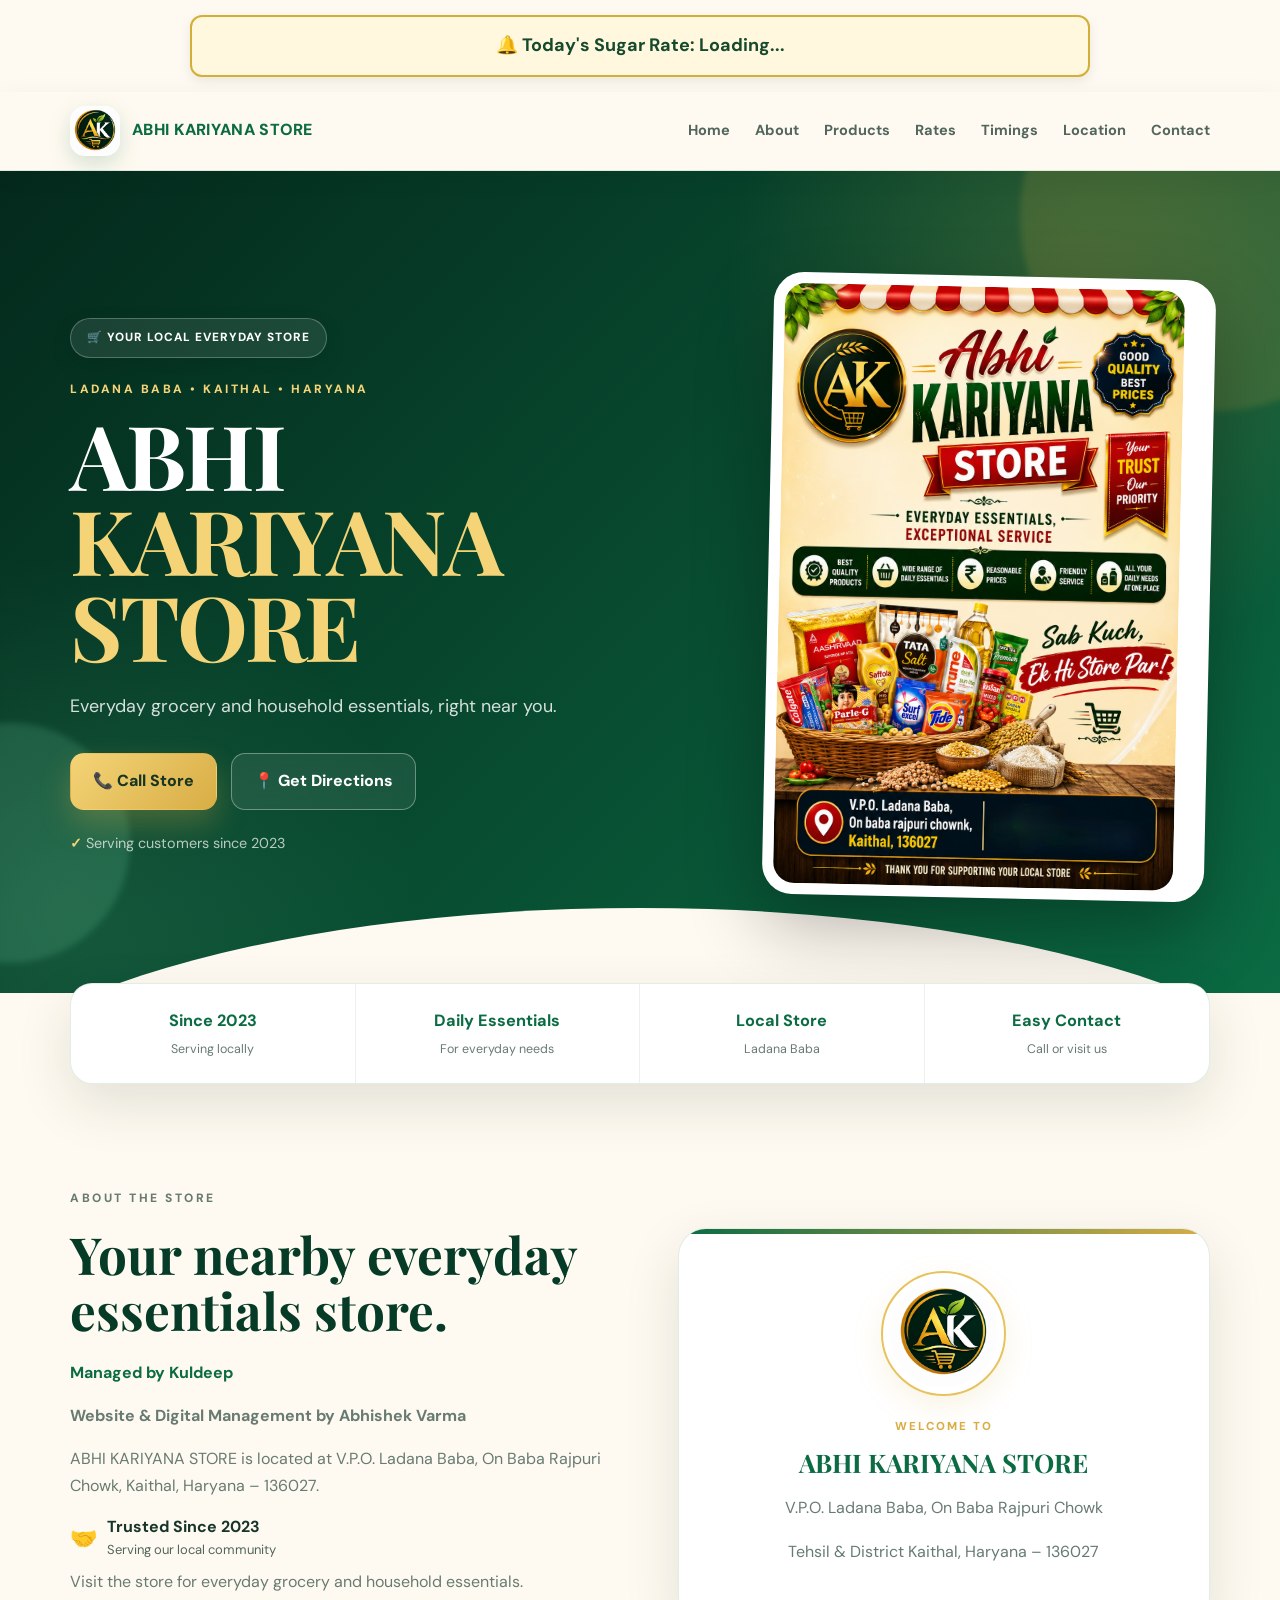
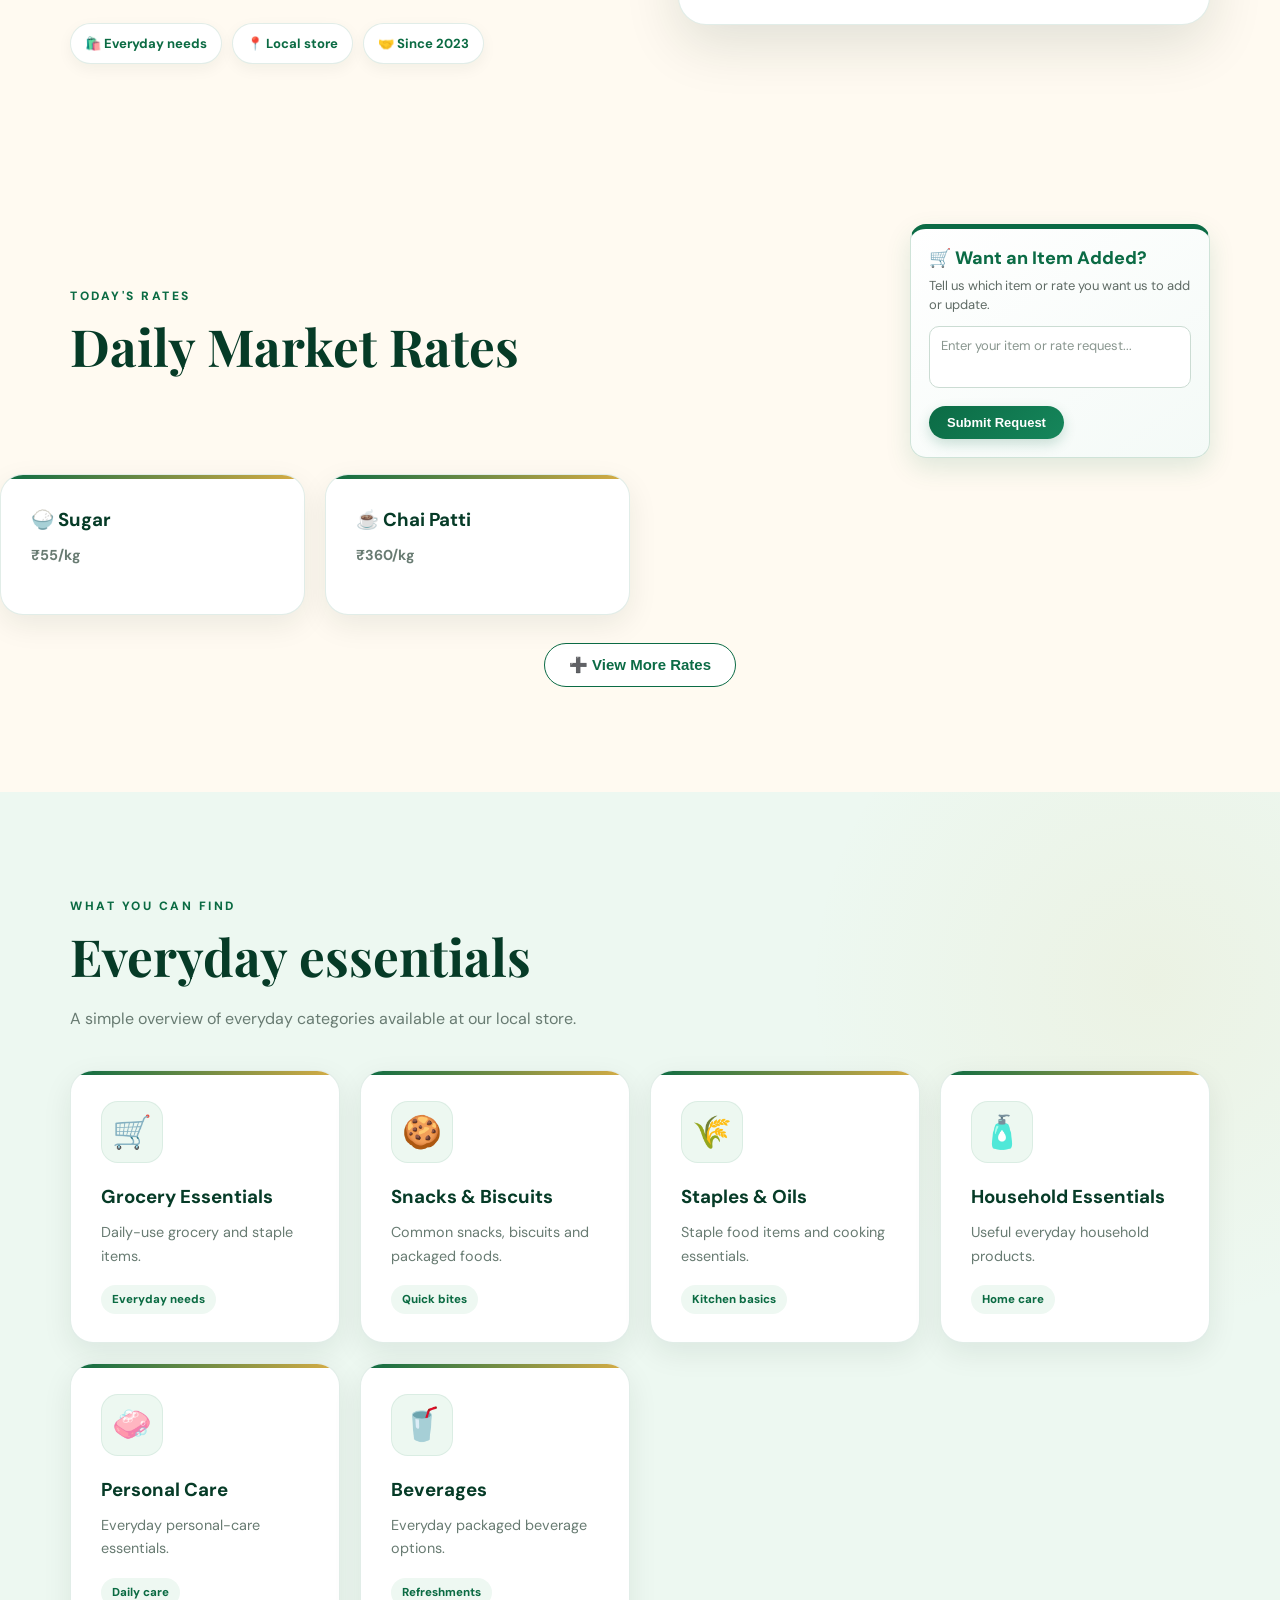
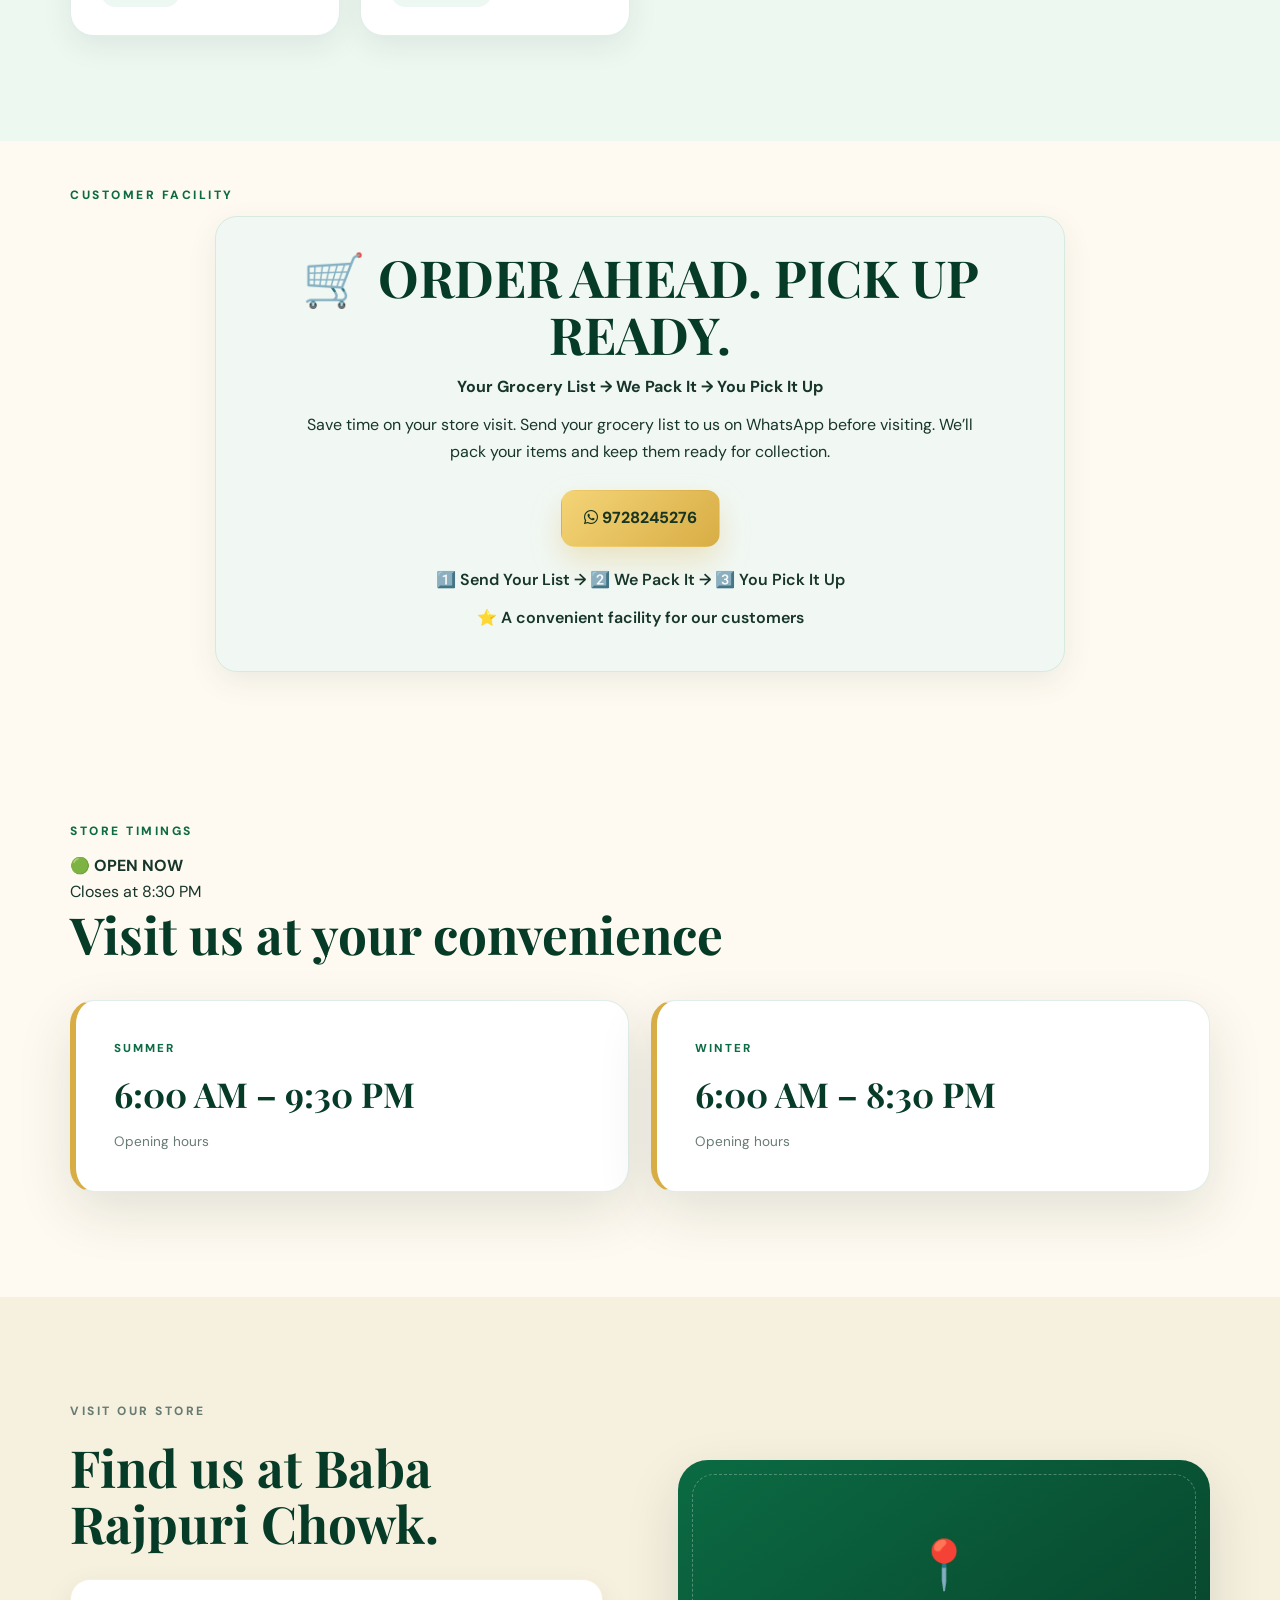
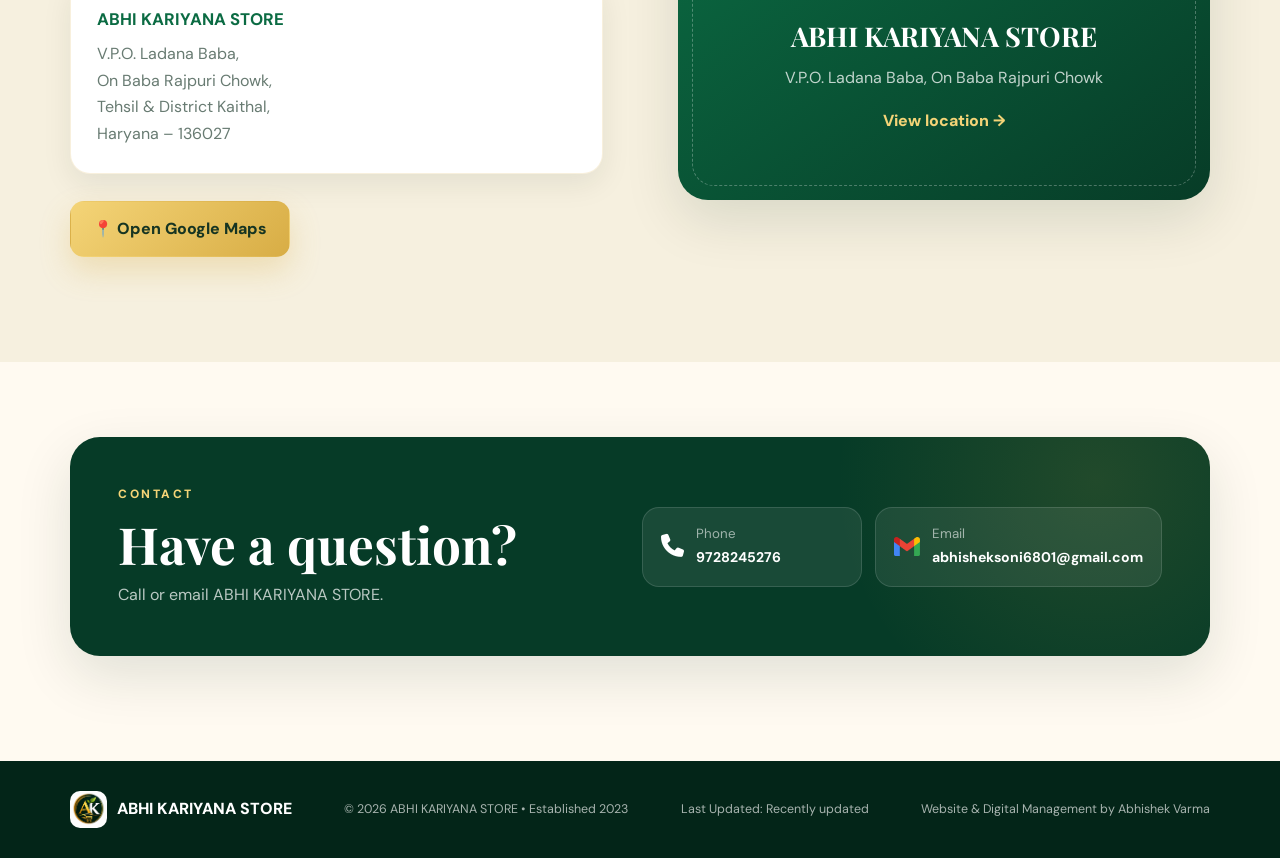
==== commit 600eae3b: "Add files via upload" ====
--- a/index.html
+++ b/index.html
@@ -297,18 +297,6 @@
       </div>
 
       <!-- GOOGLE SHEET RATES WILL LOAD HERE -->
-      <!-- Daily Market Rates Search -->
-<div class="rate-search-box">
-  <span class="rate-search-icon">🔍</span>
-  <input
-    type="search"
-    id="rate-search"
-    placeholder="Search any grocery item..."
-    aria-label="Search grocery item and rate"
-    autocomplete="off"
-  >
-  <span class="rate-search-tag">FIND ITEM</span>
-</div>
       <div class="product-grid">
 
         <div class="product-card">
@@ -716,7 +704,7 @@
       <div class="contact-actions">
 
         <a
-          class="contact-item instagram-contact"
+          class="contact-item"
           href="tel:+919728245276"
         >
 
@@ -758,19 +746,6 @@
 
           </div>
 
-        </a>
-      
-        <a
-          class="contact-item"
-          href="https://www.instagram.com/abhisheksoni680_/"
-          target="_blank"
-          rel="noopener noreferrer"
-        >
-          <span><i class="fa-brands fa-instagram"></i></span>
-          <div>
-            <small>Instagram</small>
-            <strong>@abhisheksoni680_</strong>
-          </div>
         </a>
 
       </div>
--- a/styles.css
+++ b/styles.css
@@ -712,27 +712,12 @@
 }
 
 .contact-actions{
-  display:grid;
-  grid-template-columns:repeat(2, minmax(0, 1fr));
+  display:flex;
   gap:13px;
-}
-.contact-actions .contact-item{
-  min-width:0;
-  width:100%;
-  box-sizing:border-box;
-}
-
-.contact-actions .instagram-contact{
-  grid-column:1 / -1;
-  justify-self:center;
-  width:calc(50% - 7px);
-}
-
-.instagram-contact{
-  grid-column:1 / -1;
-  justify-self:center;
-  width:calc(50% - 7px);
-}.contact-item{
+  flex-wrap:wrap;
+}
+
+.contact-item{
   background:rgba(255,255,255,.08);
   border:1px solid rgba(255,255,255,.13);
   border-radius:17px;
@@ -959,17 +944,10 @@
     padding:32px 23px;
   }
 
-  .contact-actions .contact-item{
-  min-width:0;
-}
-  .contact-actions{
-  grid-template-columns:1fr;
-  width:100%;
-}
-
-.instagram-contact{
-  grid-column:auto;
-}
+  .contact-item{
+    min-width:100%;
+  }
+
   .footer{
     flex-direction:column;
     align-items:flex-start;
@@ -1153,8 +1131,8 @@
   display: grid;
   grid-template-columns: 1fr 300px;
   align-items: center;
-  gap: 15px;
-  margin-bottom: 10px;
+  gap: 30px;
+  margin-bottom: 28px;
 }
 
 
@@ -1308,78 +1286,8 @@
 
 }
 #rates.section {
-  padding-top: 20px !important;
+  padding-top: 55px !important;
 }
 #rates .rates-heading-row {
   margin-bottom: 16px !important;
-}
-/* Compact Daily Market Rates Search */
-.rate-search-box {
-  width: min(420px, 92%);
-  margin: 16px auto 20px;
-  padding: 5px 10px;
-  display: flex;
-  align-items: center;
-  gap: 8px;
-  background: #fff;
-  border: 1px solid #dce9df;
-  border-radius: 12px;
-  box-shadow: 0 3px 10px rgba(5, 65, 43, 0.08);
-  box-sizing: border-box;
-}
-
-.rate-search-box:focus-within {
-  border-color: #08784e;
-  box-shadow: 0 0 0 3px rgba(8, 120, 78, 0.1);
-}
-
-.rate-search-icon {
-  font-size: 17px;
-  flex-shrink: 0;
-}
-
-.rate-search-box input[type="search"] {
-  flex: 1;
-  width: 100%;
-  min-width: 0;
-  padding: 9px 2px;
-  border: none;
-  outline: none;
-  background: transparent;
-  color: #073d2b;
-  font: inherit;
-  font-size: 14px;
-}
-
-.rate-search-box input[type="search"]::placeholder {
-  color: #7a8b82;
-}
-
-.rate-search-tag {
-  padding: 6px 8px;
-  border-radius: 7px;
-  background: #e8f4ec;
-  color: #08784e;
-  font-size: 9px;
-  font-weight: 800;
-  letter-spacing: 0.4px;
-  white-space: nowrap;
-}
-@media (max-width:560px){
-  .contact-actions a[href^="tel:"] strong{
-    white-space:nowrap;
-    font-size:14px;
-  }
-}
-@media (max-width:560px){
-  .contact-actions a[href^="tel:"]{
-    width:100% !important;
-    max-width:none !important;
-    justify-self:stretch;
-  }
-
-  .contact-actions a[href^="tel:"] > div{
-    min-width:0;
-    flex:1;
-  }
 }
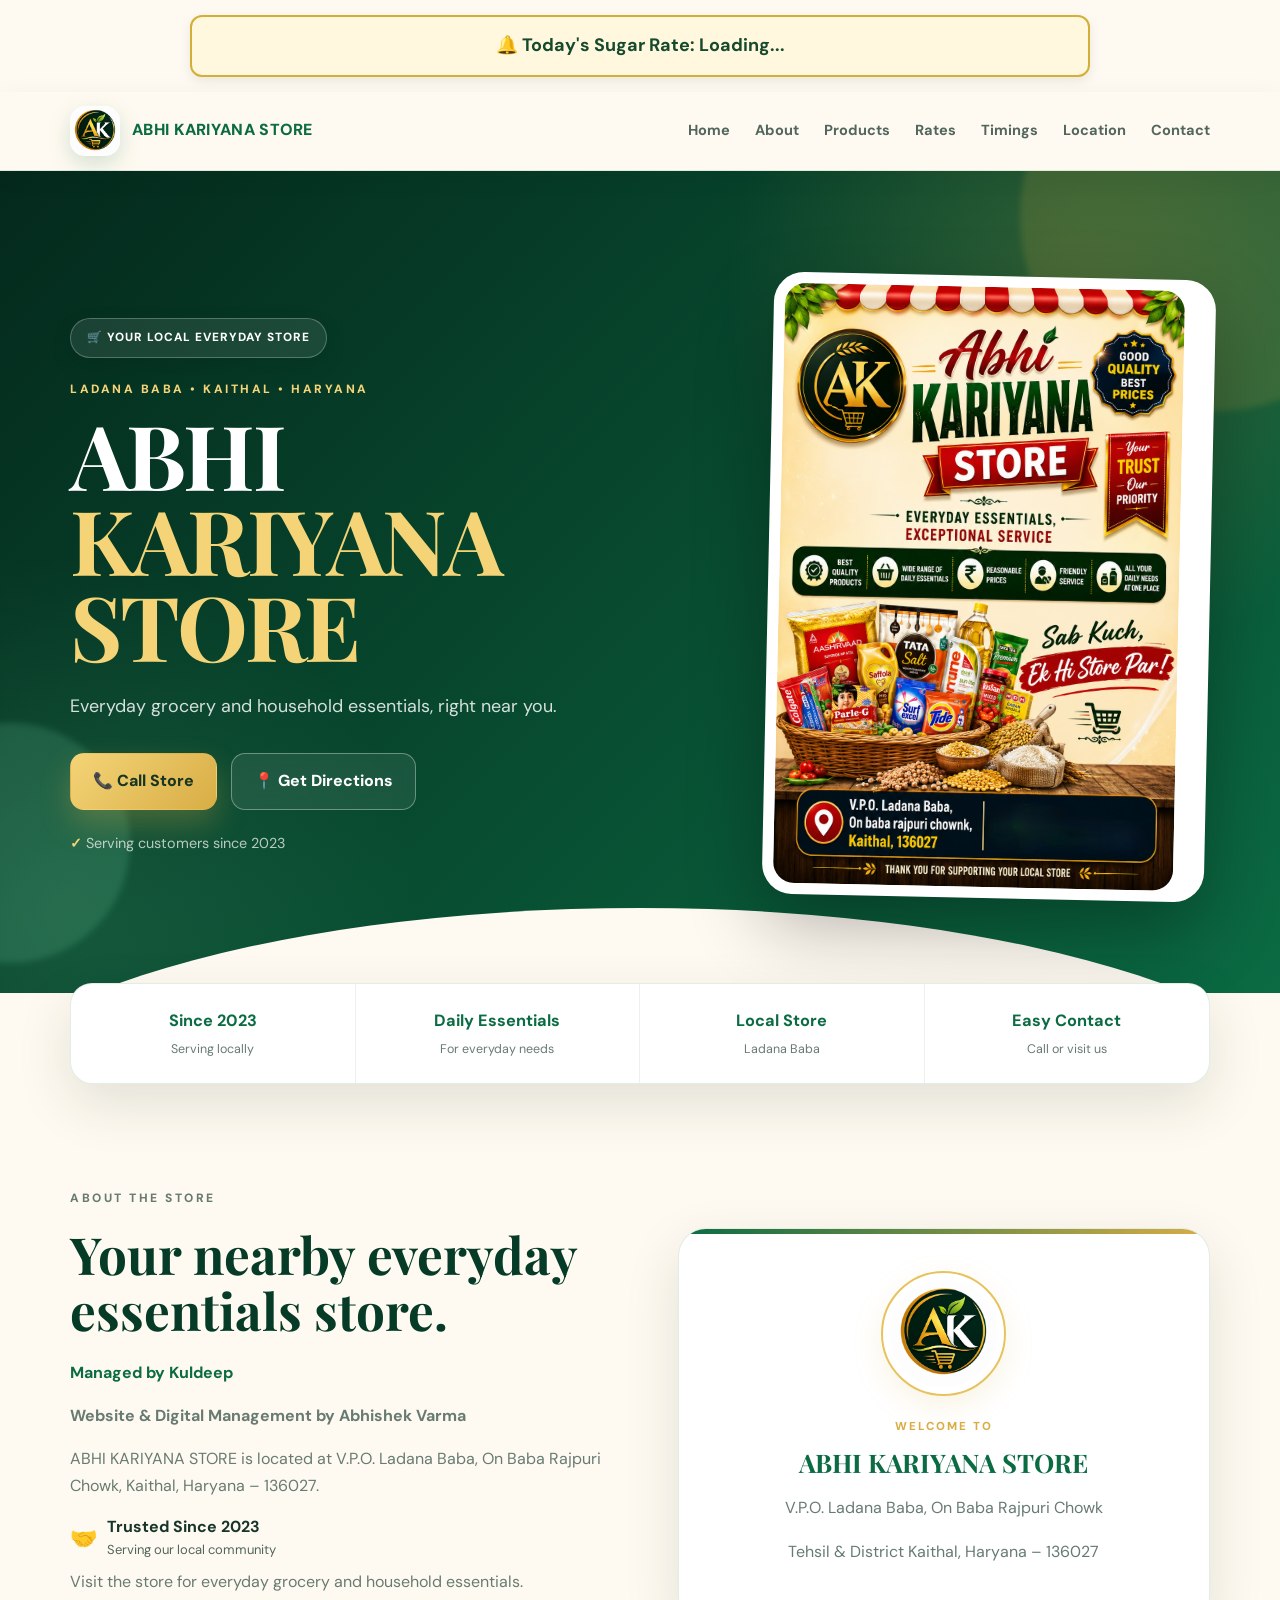
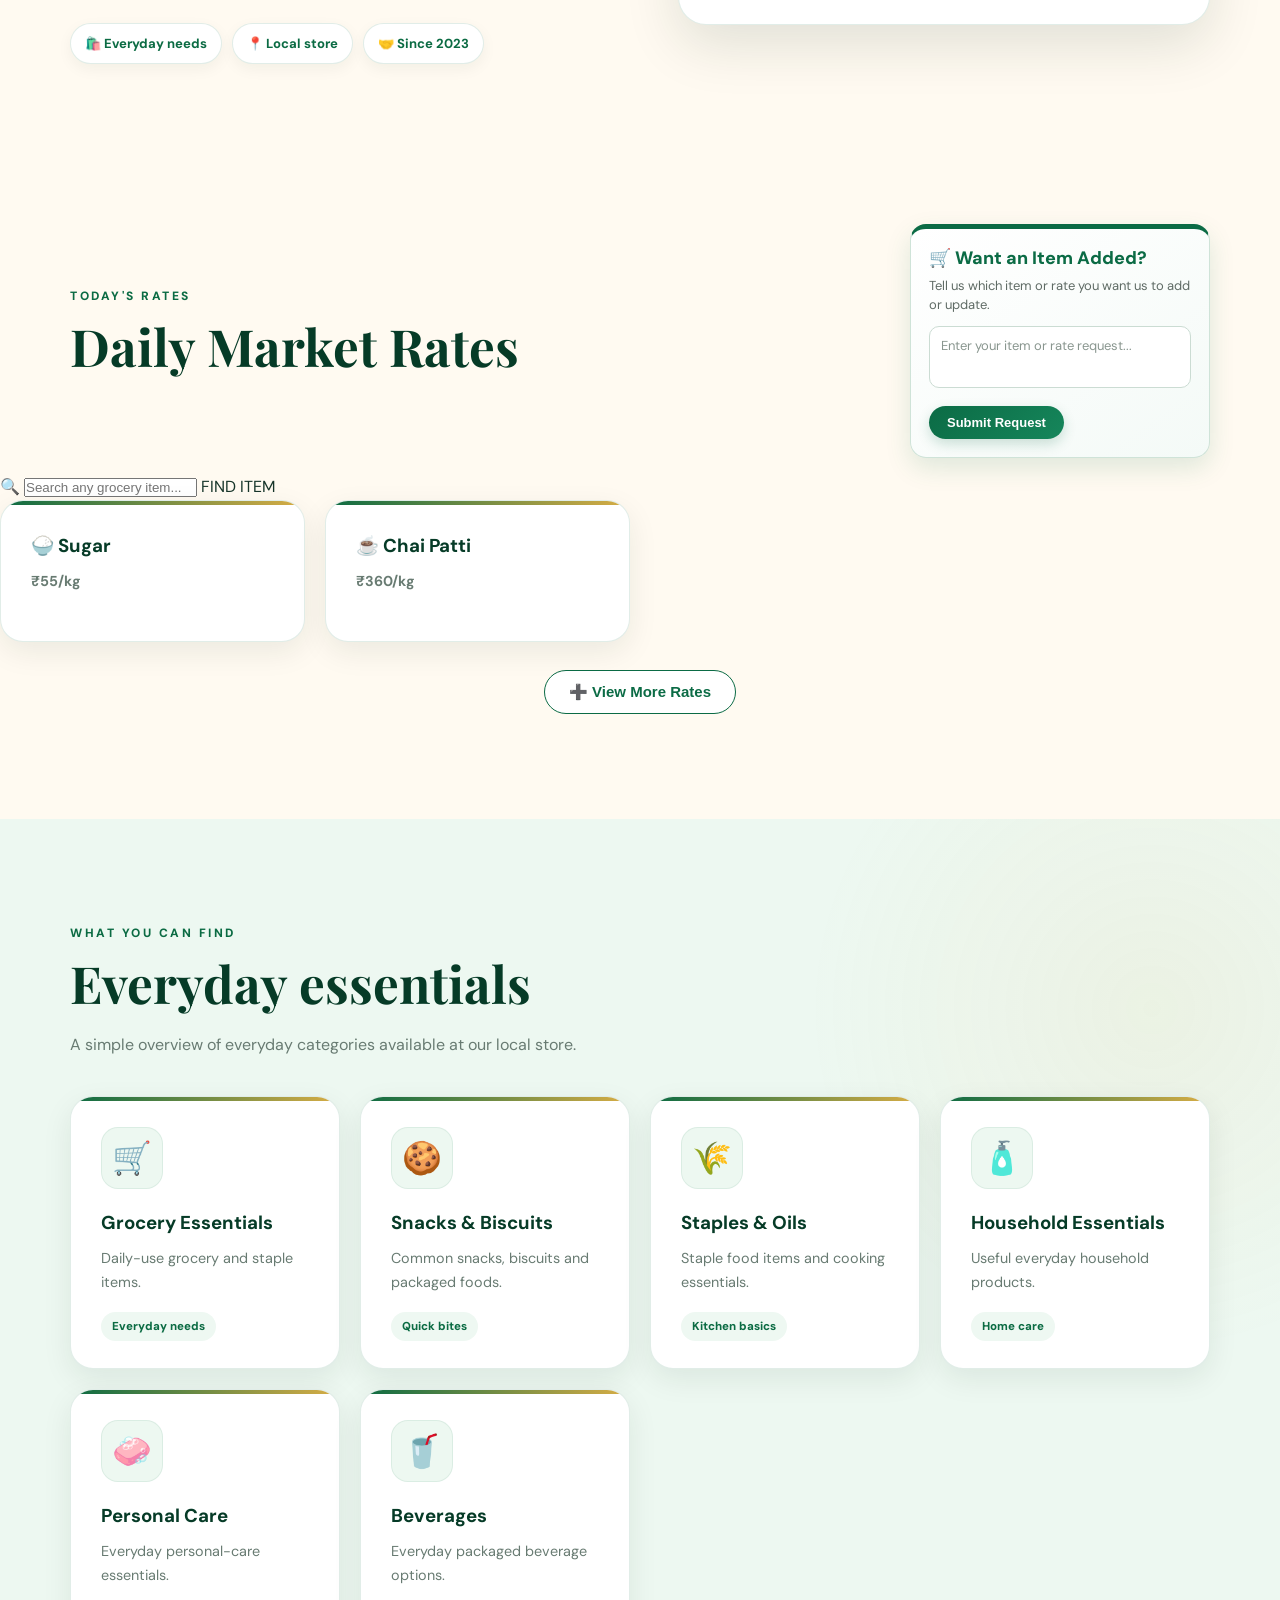
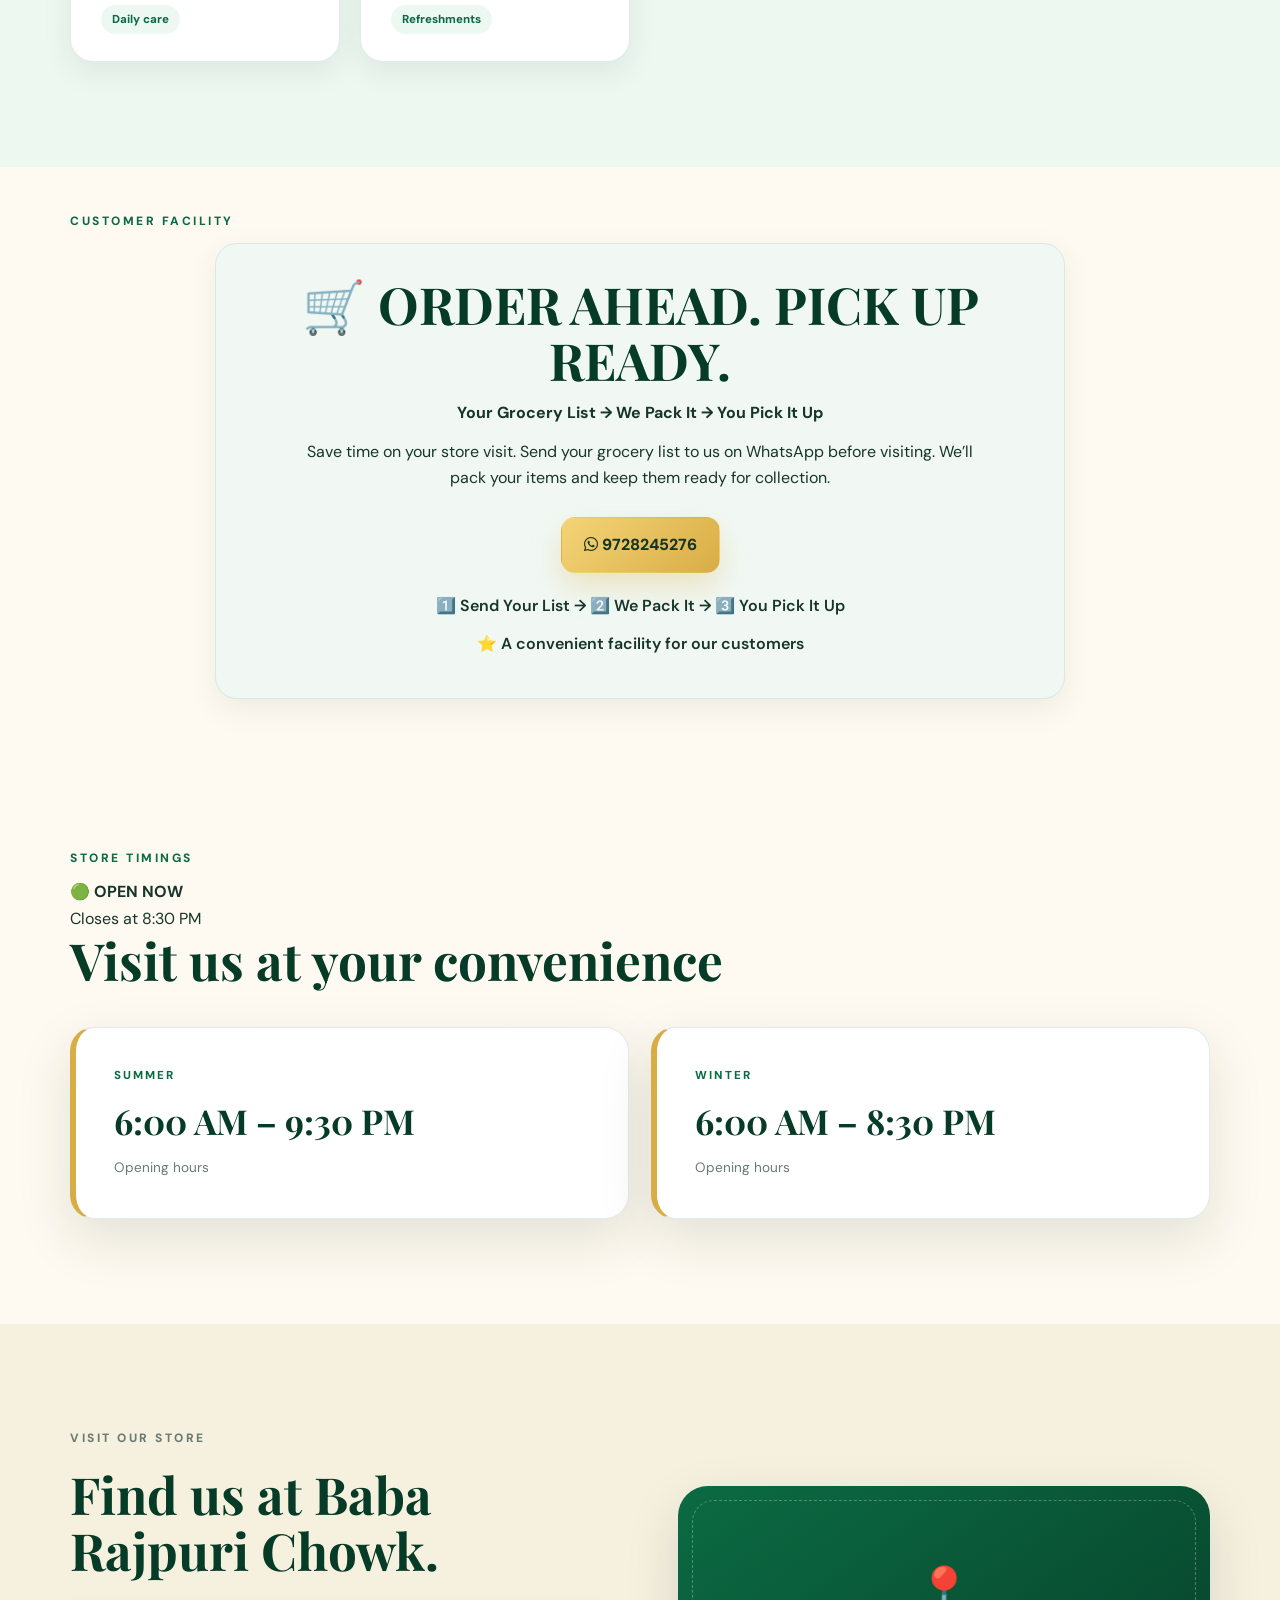
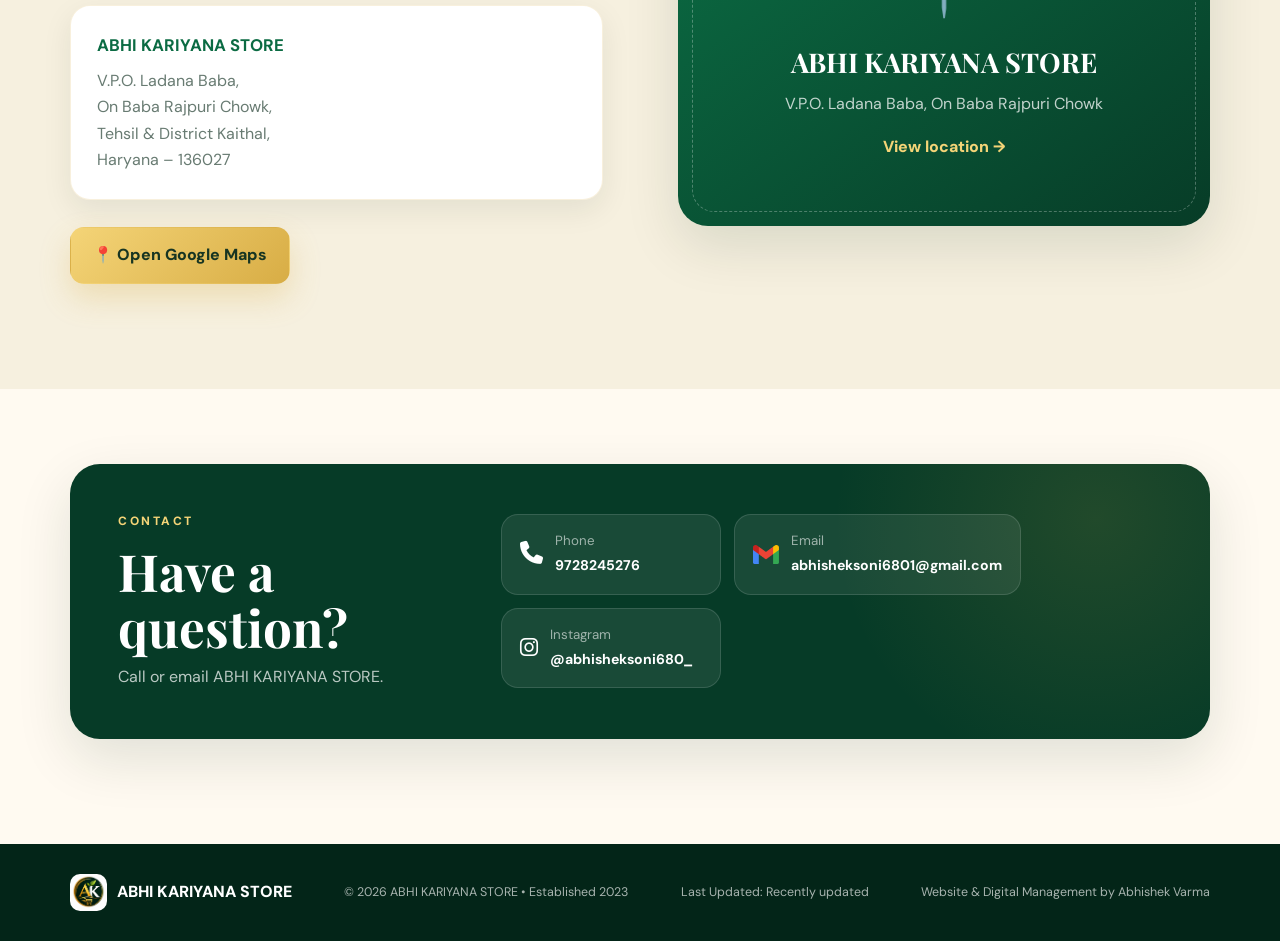
==== commit 2291cac2: "Add files via upload" ====
--- a/index.html
+++ b/index.html
@@ -297,6 +297,18 @@
       </div>
 
       <!-- GOOGLE SHEET RATES WILL LOAD HERE -->
+      <!-- Daily Market Rates Search -->
+<div class="rate-search-box">
+  <span class="rate-search-icon">🔍</span>
+  <input
+    type="search"
+    id="rate-search"
+    placeholder="Search any grocery item..."
+    aria-label="Search grocery item and rate"
+    autocomplete="off"
+  >
+  <span class="rate-search-tag">FIND ITEM</span>
+</div>
       <div class="product-grid">
 
         <div class="product-card">
@@ -704,7 +716,7 @@
       <div class="contact-actions">
 
         <a
-          class="contact-item"
+          class="contact-item instagram-contact"
           href="tel:+919728245276"
         >
 
@@ -746,6 +758,19 @@
 
           </div>
 
+        </a>
+      
+        <a
+          class="contact-item"
+          href="https://www.instagram.com/abhisheksoni680_/"
+          target="_blank"
+          rel="noopener noreferrer"
+        >
+          <span><i class="fa-brands fa-instagram"></i></span>
+          <div>
+            <small>Instagram</small>
+            <strong>@abhisheksoni680_</strong>
+          </div>
         </a>
 
       </div>
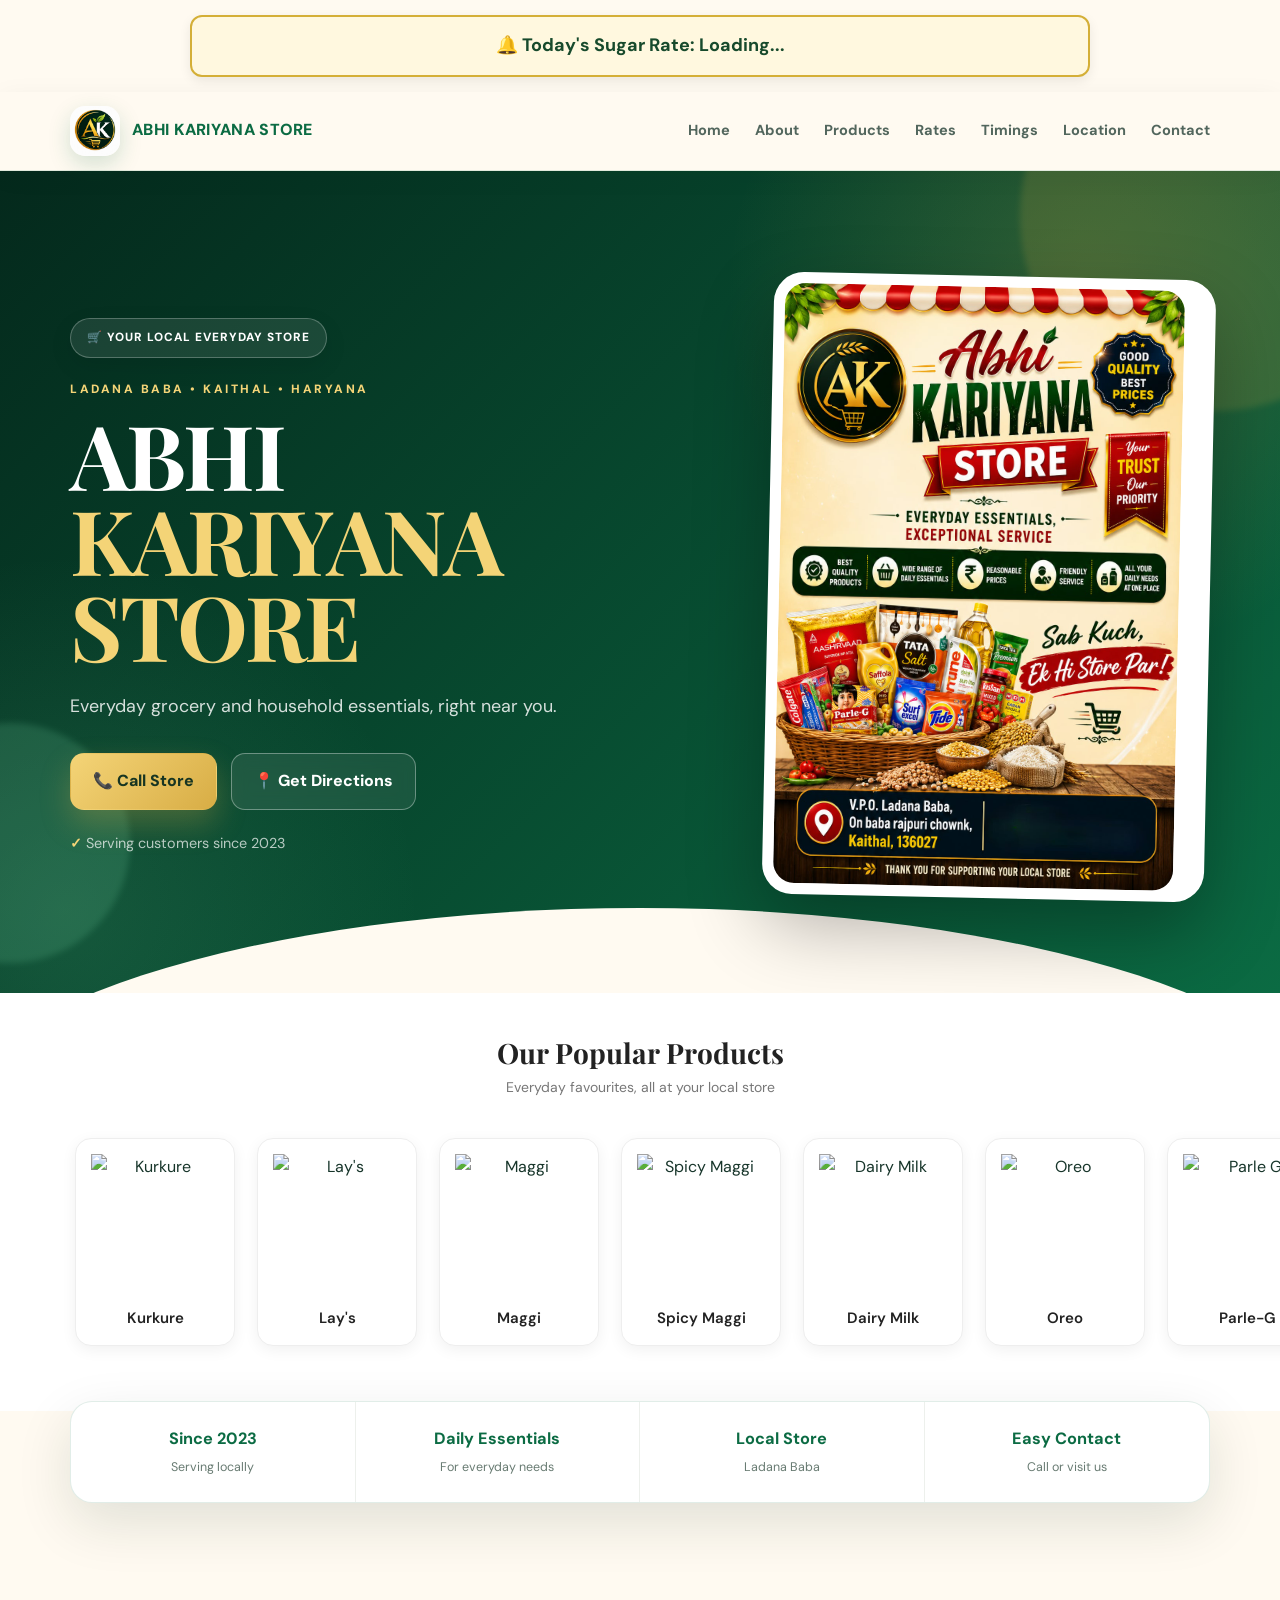
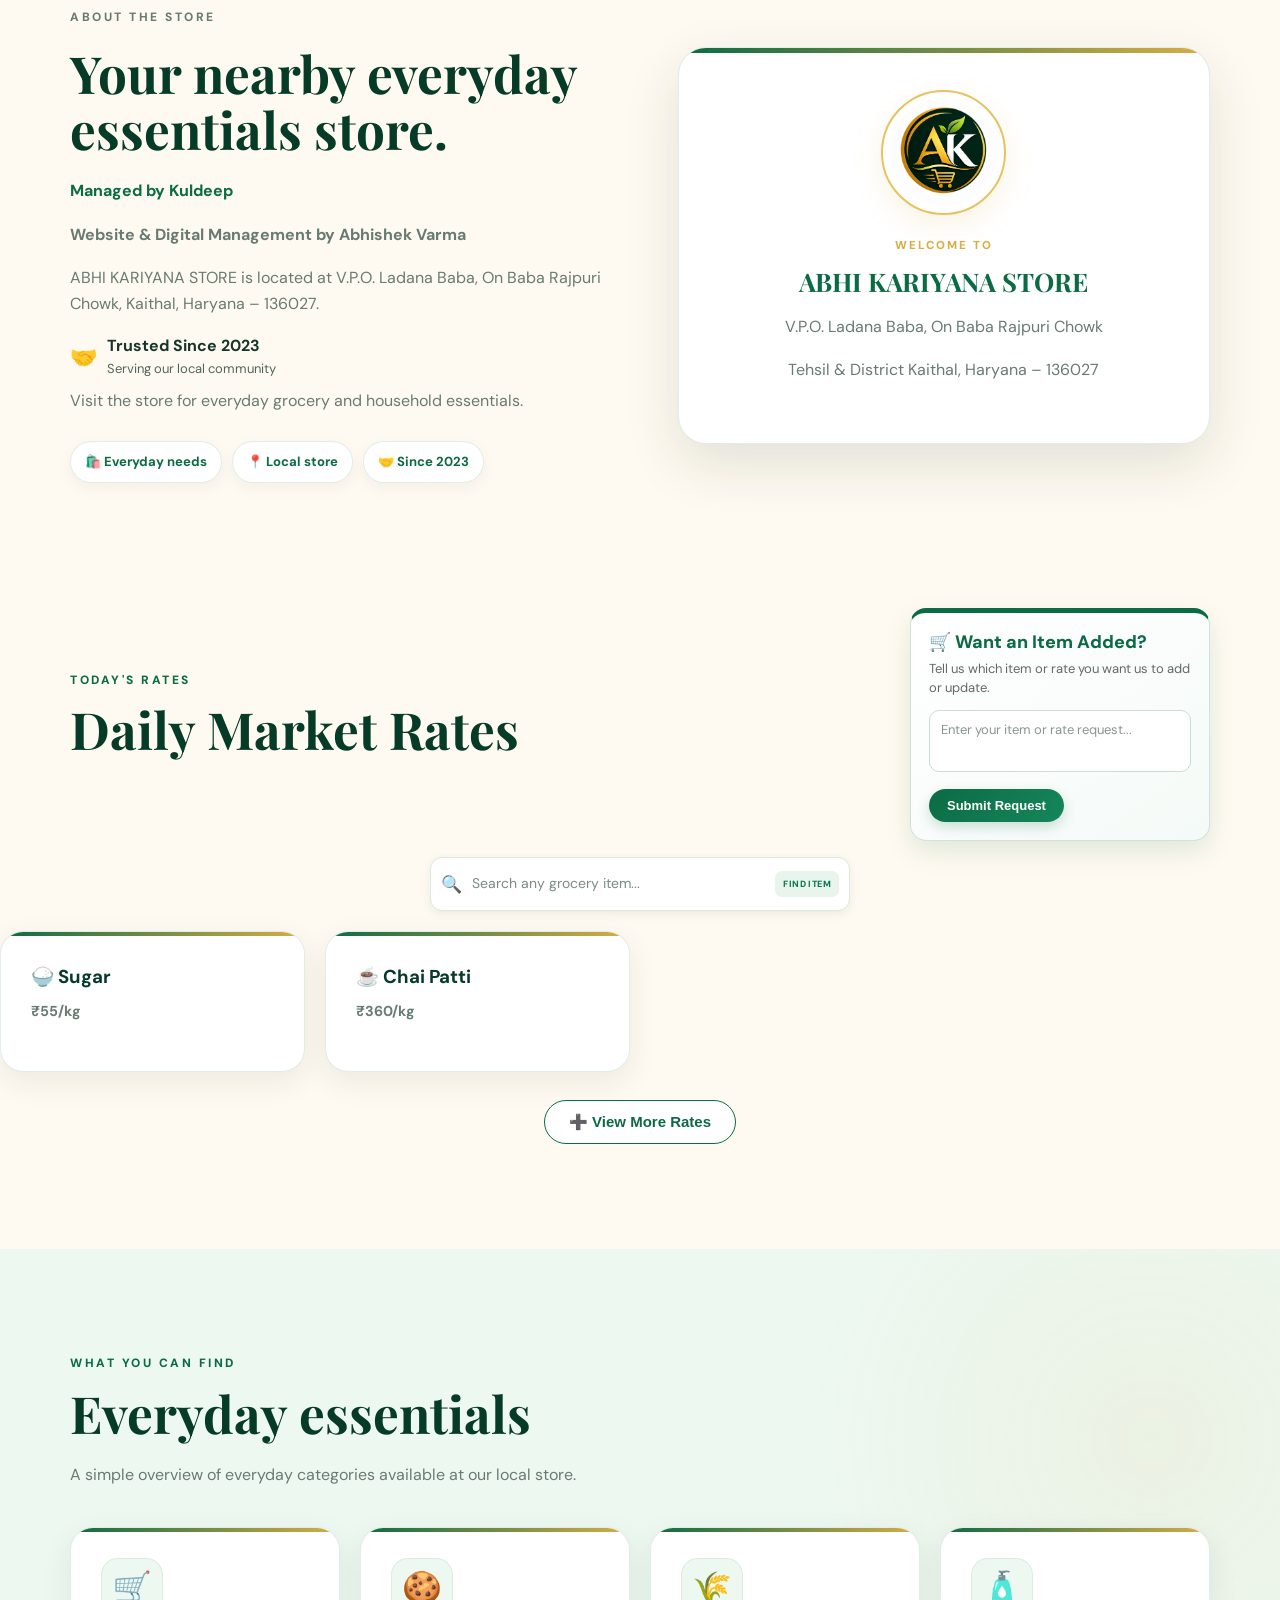
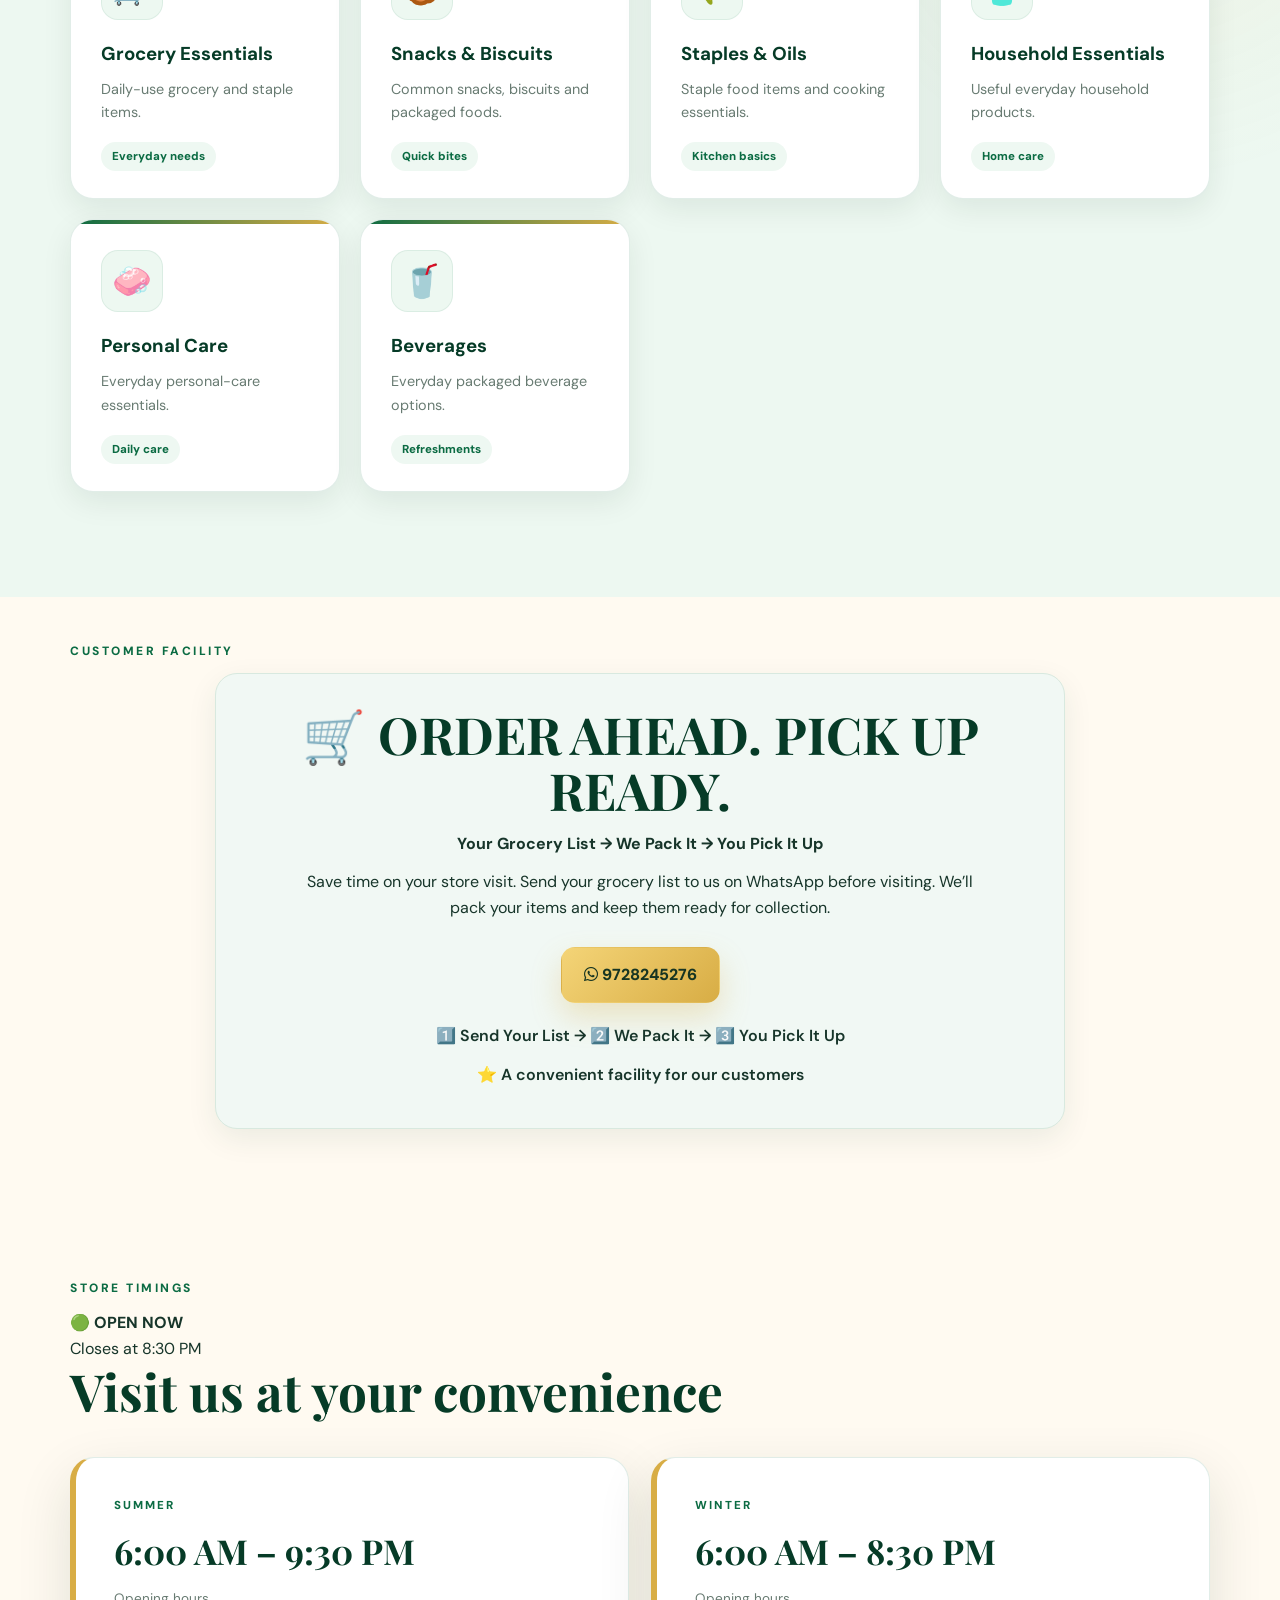
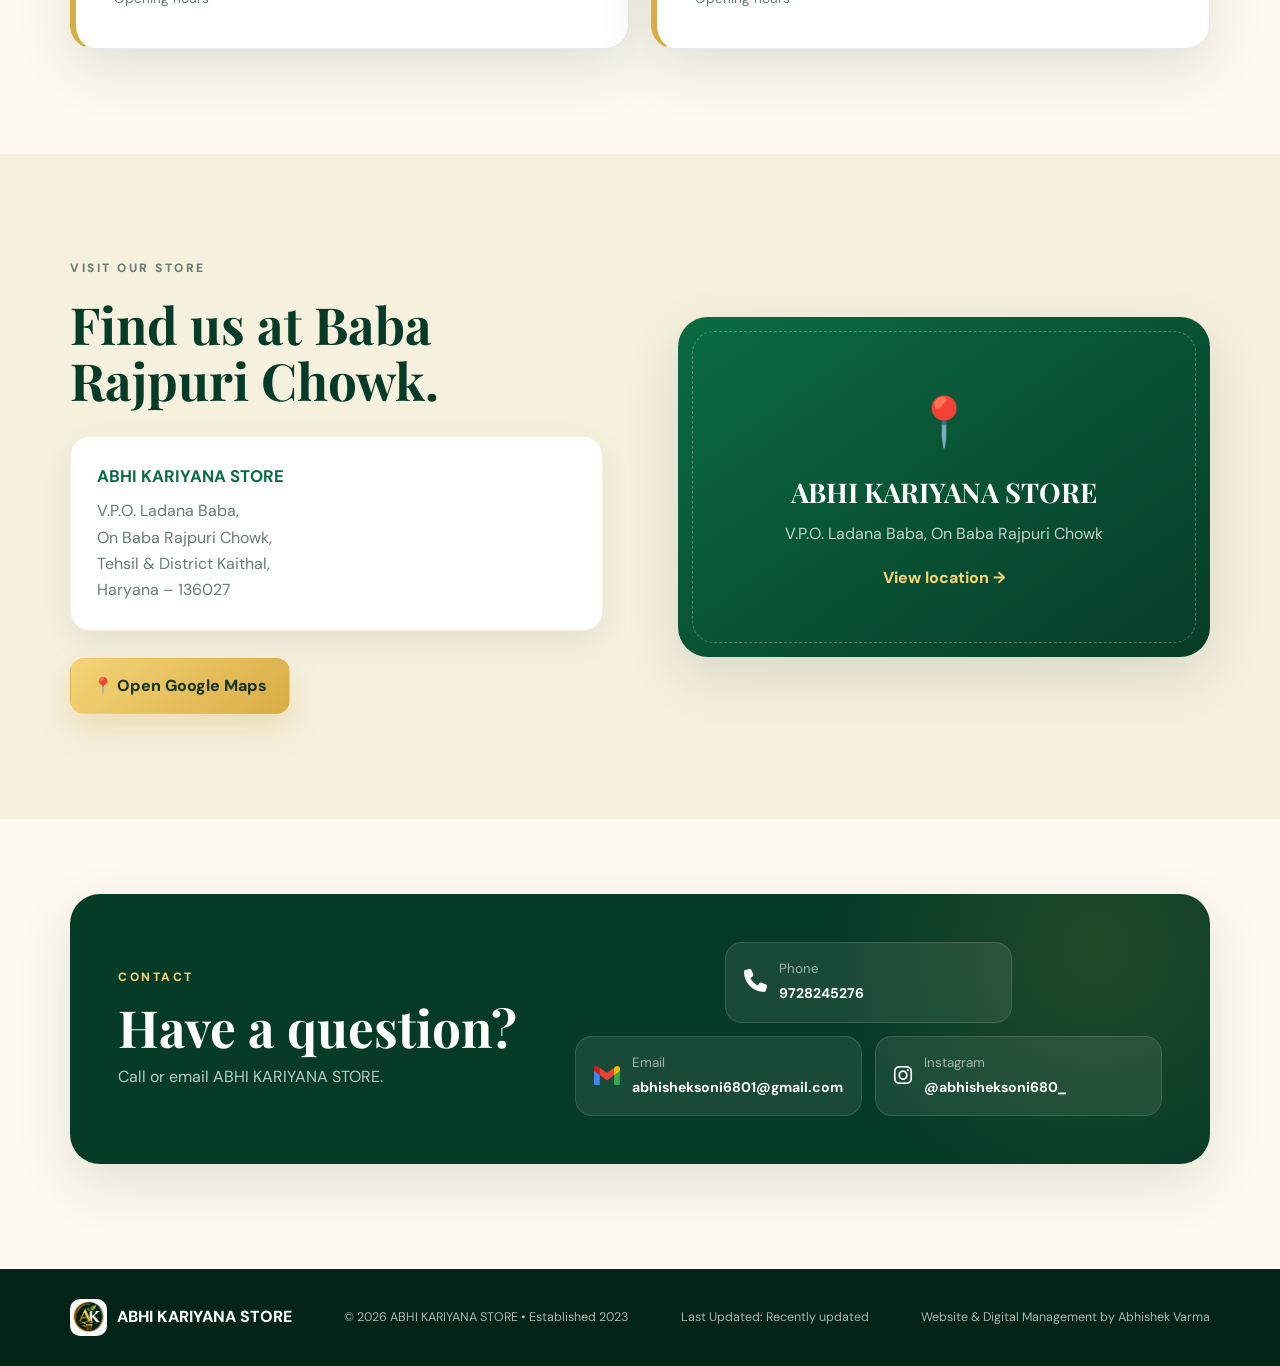
==== commit 35b3c9df: "Add files via upload" ====
--- a/index.html
+++ b/index.html
@@ -132,8 +132,124 @@
 
   </section>
 
-
-  <!-- TRUST STRIP -->
+<!-- PRODUCT SLIDER -->
+<section class="store-product-slider">
+  <div class="container">
+
+    <div class="store-product-slider-heading">
+      <h2>Our Popular Products</h2>
+      <p>Everyday favourites, all at your local store</p>
+    </div>
+
+    <div class="store-product-slider-track">
+
+      <!-- FIRST SET -->
+      <div class="store-product-slider-item">
+        <img src="images/products/kurkure.png" alt="Kurkure">
+        <span>Kurkure</span>
+      </div>
+
+      <div class="store-product-slider-item">
+        <img src="images/products/lays.png" alt="Lay's">
+        <span>Lay's</span>
+      </div>
+
+      <div class="store-product-slider-item">
+        <img src="images/products/maggi.png" alt="Maggi">
+        <span>Maggi</span>
+      </div>
+
+      <div class="store-product-slider-item">
+        <img src="images/products/maggi-spicy.png" alt="Spicy Maggi">
+        <span>Spicy Maggi</span>
+      </div>
+
+      <div class="store-product-slider-item">
+        <img src="images/products/dairy-milk.png" alt="Dairy Milk">
+        <span>Dairy Milk</span>
+      </div>
+
+      <div class="store-product-slider-item">
+        <img src="images/products/oreo.png" alt="Oreo">
+        <span>Oreo</span>
+      </div>
+
+      <div class="store-product-slider-item">
+        <img src="images/products/parle-g.png" alt="Parle G">
+        <span>Parle-G</span>
+      </div>
+
+      <div class="store-product-slider-item">
+        <img src="images/products/cold-drink.png" alt="Cold Drinks">
+        <span>Cold Drinks</span>
+      </div>
+
+      <div class="store-product-slider-item">
+        <img src="images/products/red-bull.png" alt="Red Bull">
+        <span>Red Bull</span>
+      </div>
+
+      <div class="store-product-slider-item">
+        <img src="images/products/monster.png" alt="Monster">
+        <span>Monster</span>
+      </div>
+
+      <!-- DUPLICATE SET FOR CONTINUOUS LOOP -->
+
+      <div class="store-product-slider-item">
+        <img src="images/products/kurkure.png" alt="Kurkure">
+        <span>Kurkure</span>
+      </div>
+
+      <div class="store-product-slider-item">
+        <img src="images/products/lays.png" alt="Lay's">
+        <span>Lay's</span>
+      </div>
+
+      <div class="store-product-slider-item">
+        <img src="images/products/maggi.png" alt="Maggi">
+        <span>Maggi</span>
+      </div>
+
+      <div class="store-product-slider-item">
+        <img src="images/products/maggi-spicy.png" alt="Spicy Maggi">
+        <span>Spicy Maggi</span>
+      </div>
+
+      <div class="store-product-slider-item">
+        <img src="images/products/dairy-milk.png" alt="Dairy Milk">
+        <span>Dairy Milk</span>
+      </div>
+
+      <div class="store-product-slider-item">
+        <img src="images/products/oreo.png" alt="Oreo">
+        <span>Oreo</span>
+      </div>
+
+      <div class="store-product-slider-item">
+        <img src="images/products/parle-g.png" alt="Parle G">
+        <span>Parle-G</span>
+      </div>
+
+      <div class="store-product-slider-item">
+        <img src="images/products/cold-drink.png" alt="Cold Drinks">
+        <span>Cold Drinks</span>
+      </div>
+
+      <div class="store-product-slider-item">
+        <img src="images/products/red-bull.png" alt="Red Bull">
+        <span>Red Bull</span>
+      </div>
+
+      <div class="store-product-slider-item">
+        <img src="images/products/monster.png" alt="Monster">
+        <span>Monster</span>
+      </div>
+
+    </div>
+  </div>
+</section>
+<!-- END PRODUCT SLIDER -->  <!-- TRUST STRIP -->
   <section class="trust-strip">
 
     <div class="container trust-grid">
--- a/styles.css
+++ b/styles.css
@@ -712,12 +712,27 @@
 }
 
 .contact-actions{
-  display:flex;
+  display:grid;
+  grid-template-columns:repeat(2, minmax(0, 1fr));
   gap:13px;
-  flex-wrap:wrap;
-}
-
-.contact-item{
+}
+.contact-actions .contact-item{
+  min-width:0;
+  width:100%;
+  box-sizing:border-box;
+}
+
+.contact-actions .instagram-contact{
+  grid-column:1 / -1;
+  justify-self:center;
+  width:calc(50% - 7px);
+}
+
+.instagram-contact{
+  grid-column:1 / -1;
+  justify-self:center;
+  width:calc(50% - 7px);
+}.contact-item{
   background:rgba(255,255,255,.08);
   border:1px solid rgba(255,255,255,.13);
   border-radius:17px;
@@ -944,10 +959,17 @@
     padding:32px 23px;
   }
 
-  .contact-item{
-    min-width:100%;
-  }
-
+  .contact-actions .contact-item{
+  min-width:0;
+}
+  .contact-actions{
+  grid-template-columns:1fr;
+  width:100%;
+}
+
+.instagram-contact{
+  grid-column:auto;
+}
   .footer{
     flex-direction:column;
     align-items:flex-start;
@@ -1131,8 +1153,8 @@
   display: grid;
   grid-template-columns: 1fr 300px;
   align-items: center;
-  gap: 30px;
-  margin-bottom: 28px;
+  gap: 15px;
+  margin-bottom: 10px;
 }
 
 
@@ -1286,8 +1308,190 @@
 
 }
 #rates.section {
-  padding-top: 55px !important;
+  padding-top: 20px !important;
 }
 #rates .rates-heading-row {
   margin-bottom: 16px !important;
-}+}
+/* Compact Daily Market Rates Search */
+.rate-search-box {
+  width: min(420px, 92%);
+  margin: 16px auto 20px;
+  padding: 5px 10px;
+  display: flex;
+  align-items: center;
+  gap: 8px;
+  background: #fff;
+  border: 1px solid #dce9df;
+  border-radius: 12px;
+  box-shadow: 0 3px 10px rgba(5, 65, 43, 0.08);
+  box-sizing: border-box;
+}
+
+.rate-search-box:focus-within {
+  border-color: #08784e;
+  box-shadow: 0 0 0 3px rgba(8, 120, 78, 0.1);
+}
+
+.rate-search-icon {
+  font-size: 17px;
+  flex-shrink: 0;
+}
+
+.rate-search-box input[type="search"] {
+  flex: 1;
+  width: 100%;
+  min-width: 0;
+  padding: 9px 2px;
+  border: none;
+  outline: none;
+  background: transparent;
+  color: #073d2b;
+  font: inherit;
+  font-size: 14px;
+}
+
+.rate-search-box input[type="search"]::placeholder {
+  color: #7a8b82;
+}
+
+.rate-search-tag {
+  padding: 6px 8px;
+  border-radius: 7px;
+  background: #e8f4ec;
+  color: #08784e;
+  font-size: 9px;
+  font-weight: 800;
+  letter-spacing: 0.4px;
+  white-space: nowrap;
+}
+@media (max-width:560px){
+  .contact-actions a[href^="tel:"] strong{
+    white-space:nowrap;
+    font-size:14px;
+  }
+}
+@media (max-width:560px){
+  .contact-actions a[href^="tel:"]{
+    width:100% !important;
+    max-width:none !important;
+    justify-self:stretch;
+  }
+
+  .contact-actions a[href^="tel:"] > div{
+    min-width:0;
+    flex:1;
+  }
+}
+/* ===== PRODUCT SLIDER ===== */
+
+.store-product-slider {
+  padding: 45px 0;
+  overflow: hidden;
+  background: #fff;
+}
+
+.store-product-slider-heading {
+  text-align: center;
+  margin-bottom: 28px;
+}
+
+.store-product-slider-heading h2 {
+  font-size: 28px;
+  margin-bottom: 8px;
+  color: #222;
+}
+
+.store-product-slider-heading p {
+  color: #777;
+  font-size: 14px;
+}
+
+.store-product-slider-track {
+  display: flex;
+  gap: 22px;
+  overflow-x: auto;
+  padding: 10px 5px 20px;
+  scroll-behavior: smooth;
+  scrollbar-width: none;
+}
+
+.store-product-slider-track::-webkit-scrollbar {
+  display: none;
+}
+
+.store-product-slider-item {
+  flex: 0 0 160px;
+  text-align: center;
+  background: #fff;
+  border: 1px solid #eee;
+  border-radius: 16px;
+  padding: 15px;
+  box-shadow: 0 4px 15px rgba(0, 0, 0, 0.06);
+  transition: transform 0.3s ease, box-shadow 0.3s ease;
+}
+
+.store-product-slider-item:hover {
+  transform: translateY(-5px);
+  box-shadow: 0 8px 22px rgba(0, 0, 0, 0.12);
+}
+
+.store-product-slider-item img {
+  width: 100%;
+  height: 140px;
+  object-fit: contain;
+  display: block;
+  margin-bottom: 12px;
+}
+
+.store-product-slider-item span {
+  display: block;
+  font-weight: 600;
+  font-size: 15px;
+  color: #222;
+}
+
+/* MOBILE */
+@media (max-width: 600px) {
+  .store-product-slider {
+    padding: 30px 0;
+  }
+
+  .store-product-slider-heading h2 {
+    font-size: 23px;
+  }
+
+  .store-product-slider-item {
+    flex: 0 0 135px;
+    padding: 12px;
+  }
+
+  .store-product-slider-item img {
+    height: 115px;
+  }
+}
+
+/* ===== END PRODUCT SLIDER ===== */
+/* ===== AUTOMATIC PRODUCT SLIDESHOW ===== */
+
+.store-product-slider-track {
+  width: max-content;
+  overflow: visible;
+  animation: storeProductMove 35s linear infinite;
+}
+
+.store-product-slider:hover .store-product-slider-track {
+  animation-play-state: paused;
+}
+
+@keyframes storeProductMove {
+  from {
+    transform: translateX(0);
+  }
+
+  to {
+    transform: translateX(-50%);
+  }
+}
+
+/* ===== END AUTOMATIC SLIDESHOW ===== */
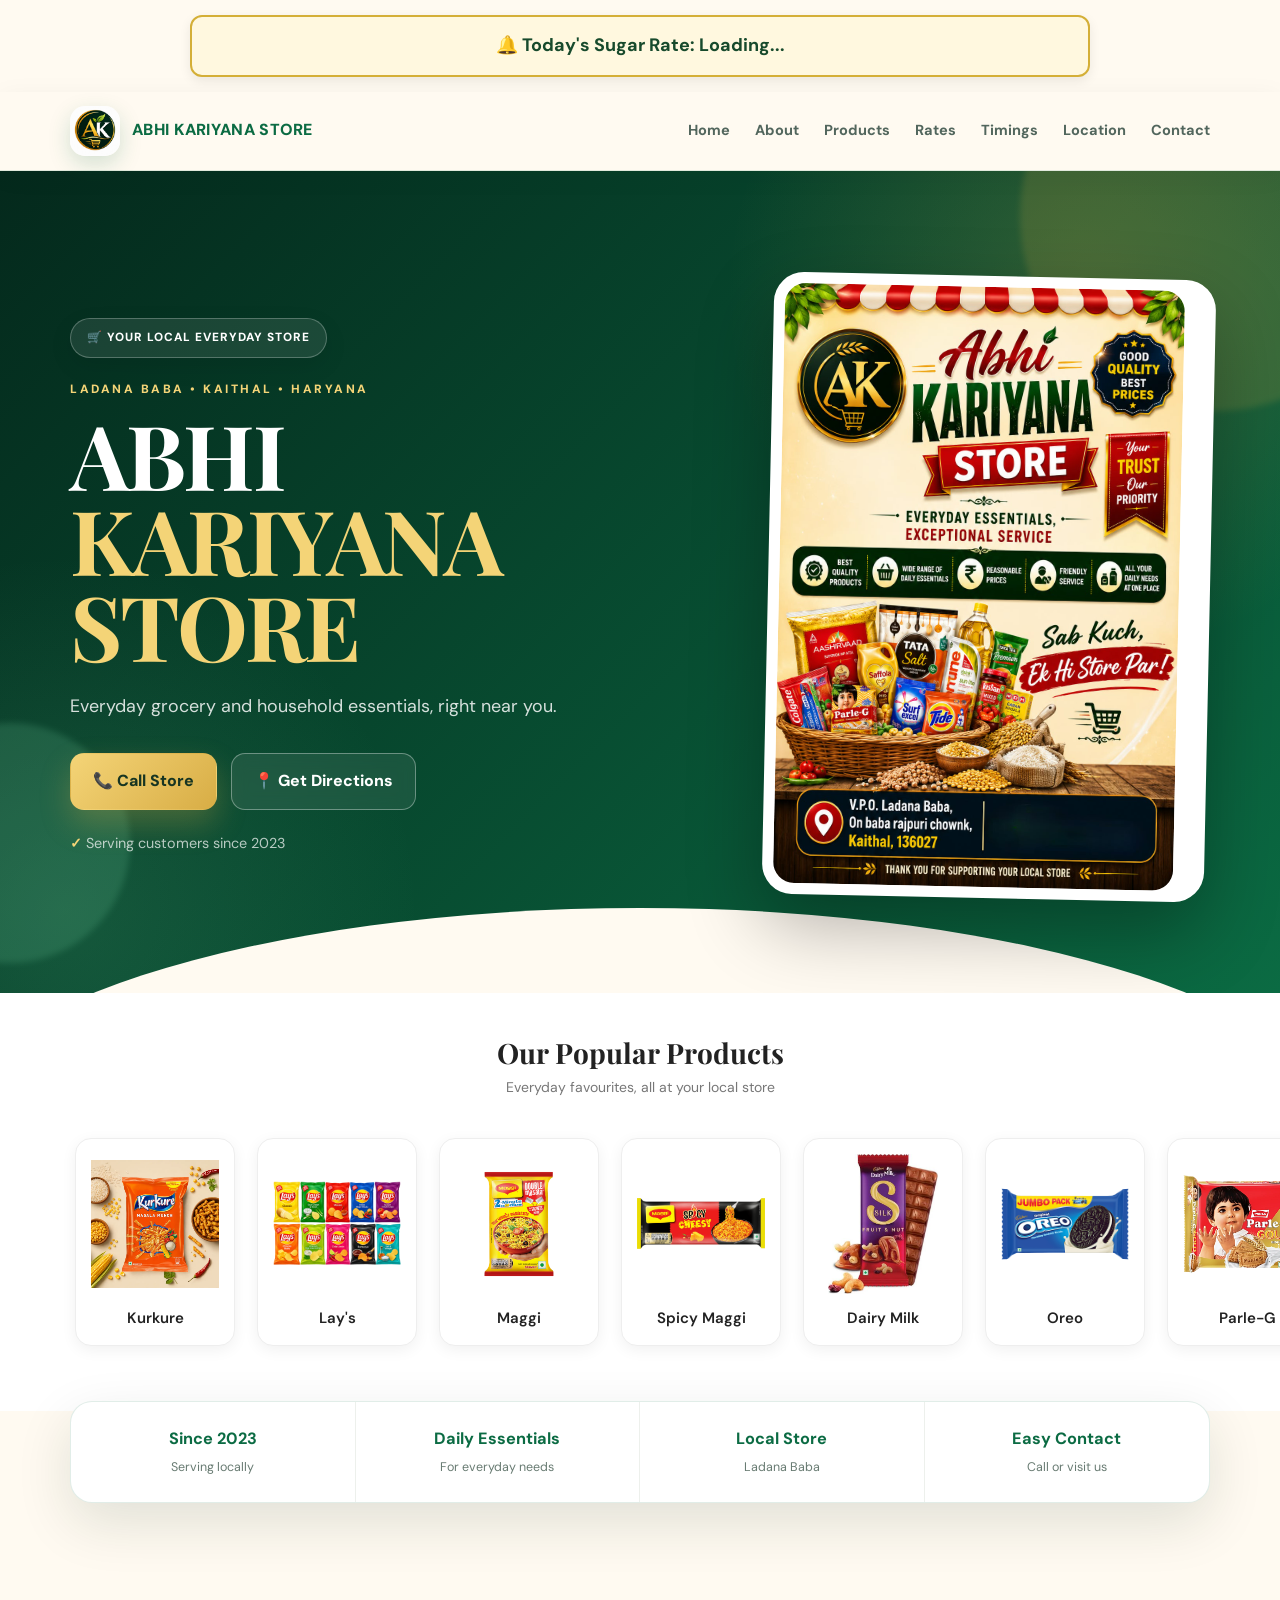
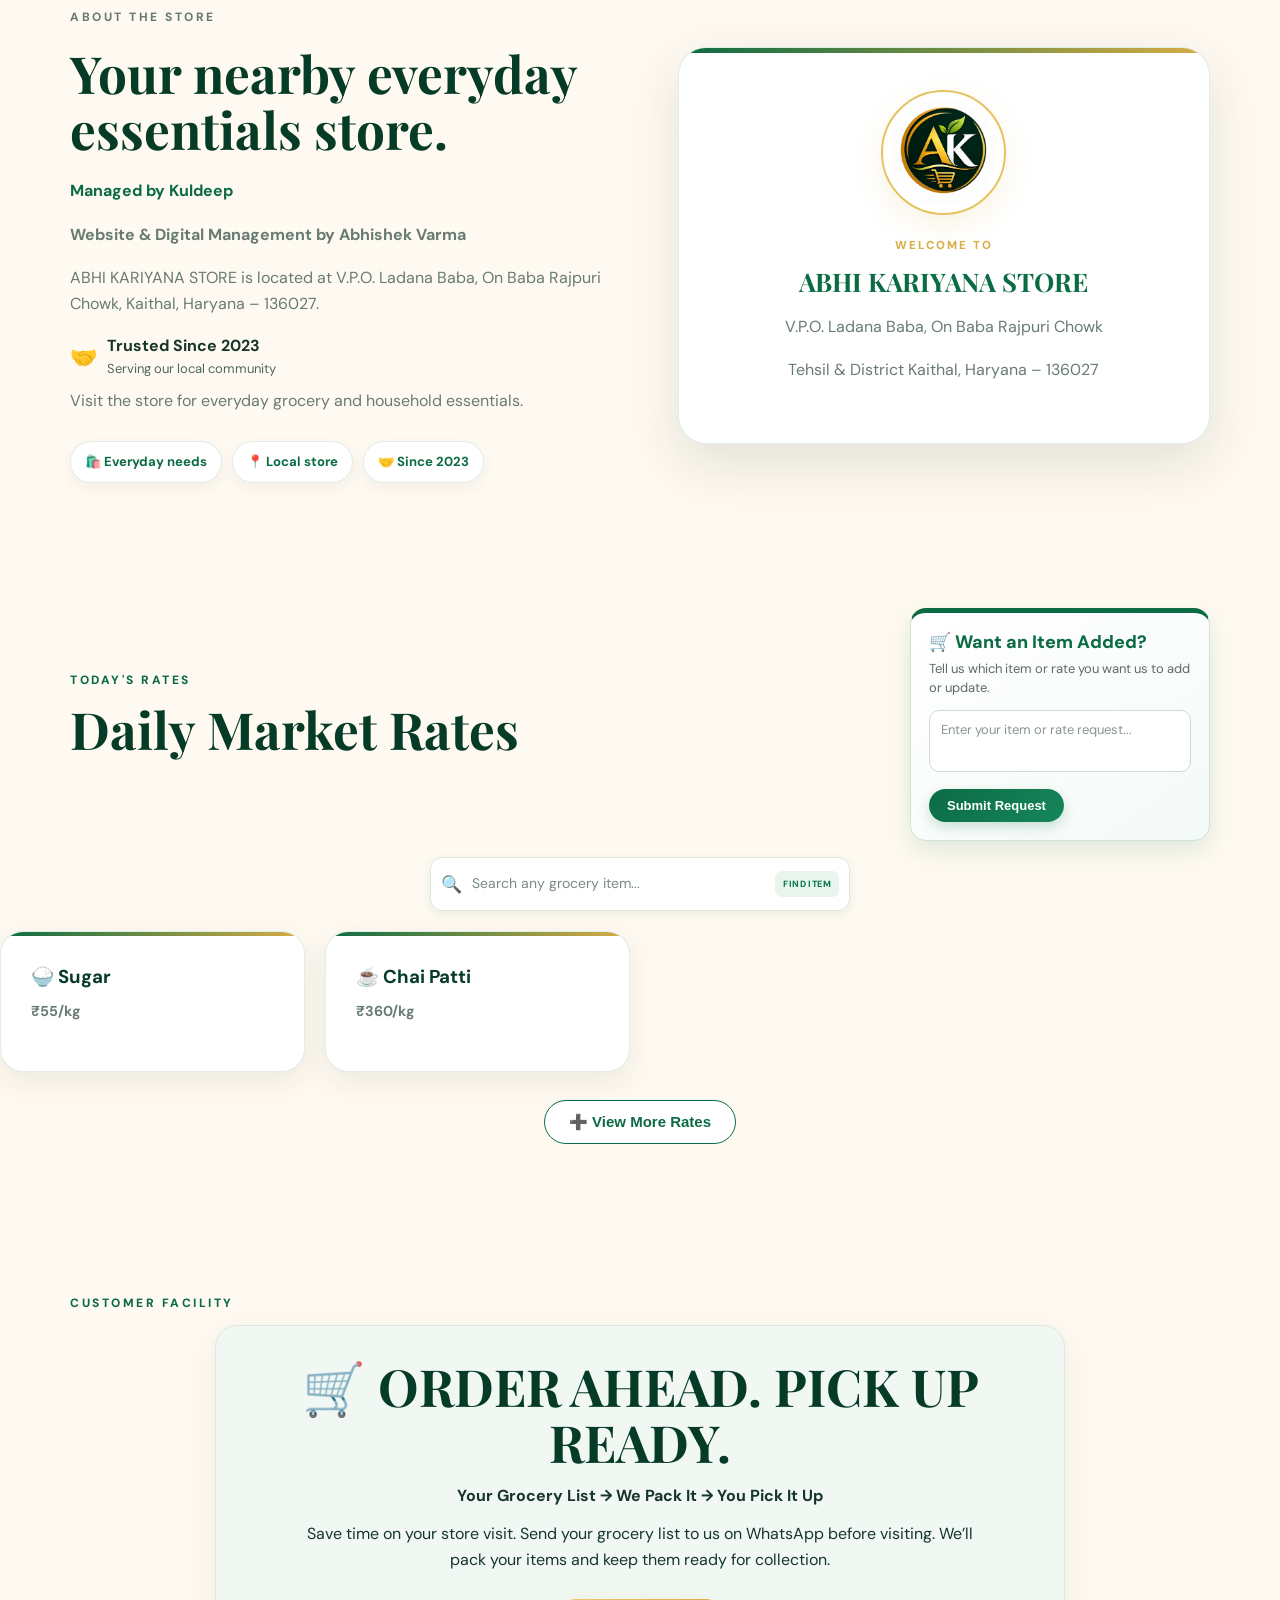
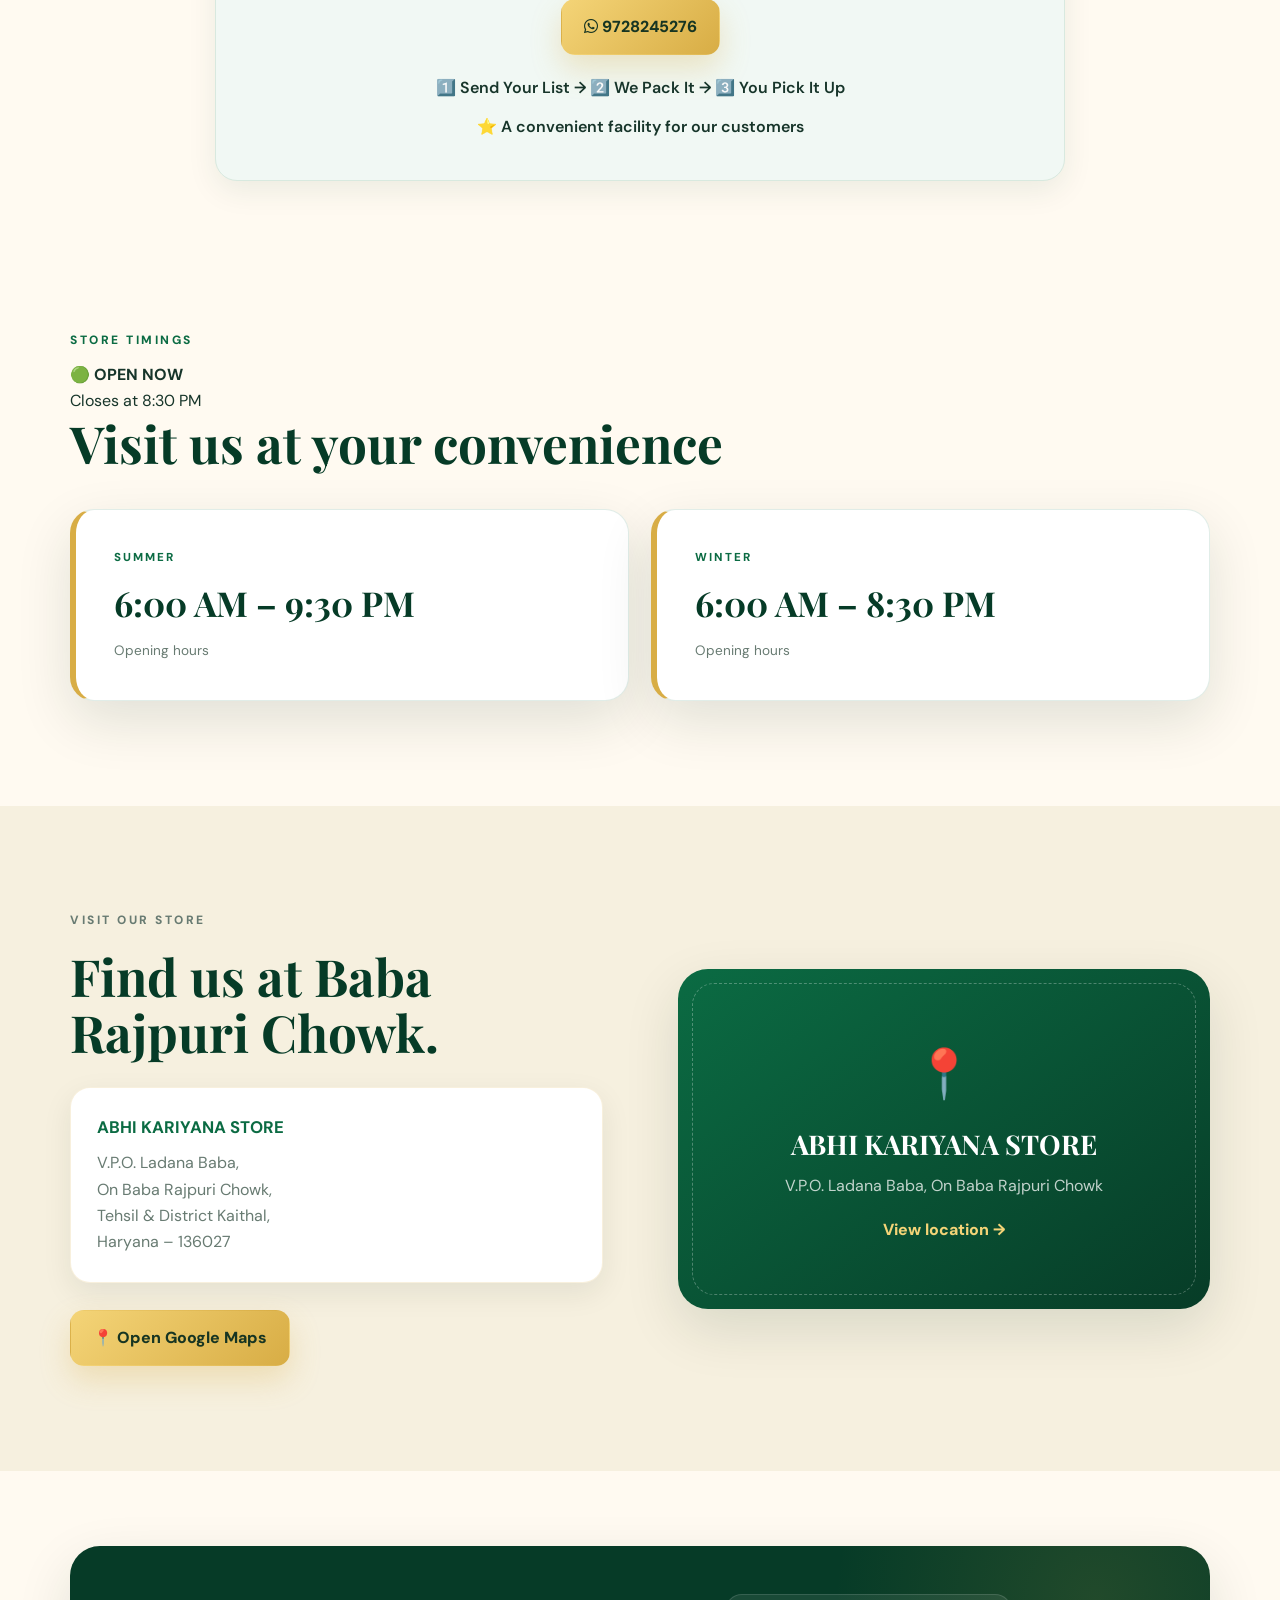
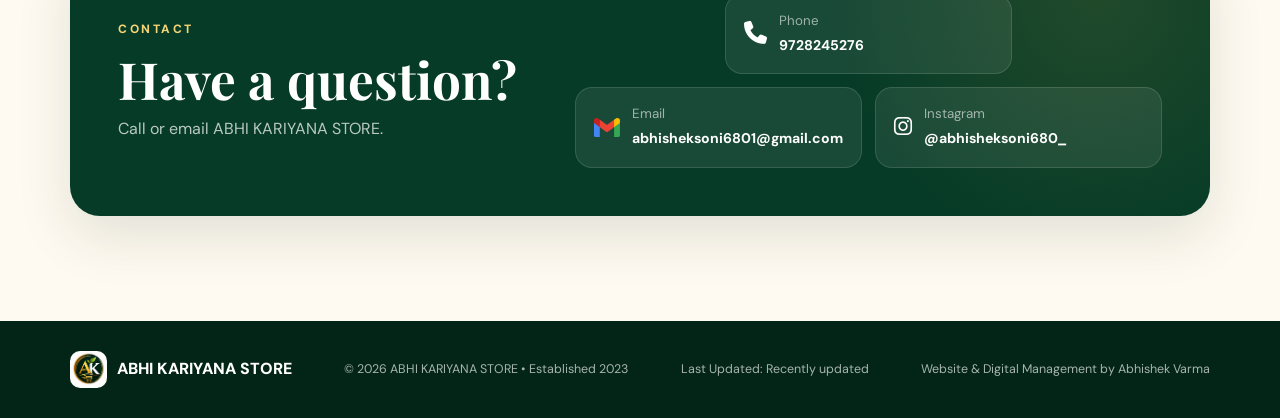
==== commit 2d47a718: "Add files via upload" ====
--- a/index.html
+++ b/index.html
@@ -468,146 +468,6 @@
   </section>
 
 
-  <!-- PRODUCTS -->
-  <section id="products" class="section section-soft">
-
-    <div class="container">
-
-      <p class="section-label">
-        WHAT YOU CAN FIND
-      </p>
-
-      <h2>
-        Everyday essentials
-      </h2>
-
-      <p class="section-intro">
-        A simple overview of everyday categories available at our local store.
-      </p>
-
-
-      <div class="product-grid">
-
-        <article class="product-card">
-
-          <div class="icon">🛒</div>
-
-          <h3>
-            Grocery Essentials
-          </h3>
-
-          <p>
-            Daily-use grocery and staple items.
-          </p>
-
-          <span>
-            Everyday needs
-          </span>
-
-        </article>
-
-
-        <article class="product-card">
-
-          <div class="icon">🍪</div>
-
-          <h3>
-            Snacks & Biscuits
-          </h3>
-
-          <p>
-            Common snacks, biscuits and packaged foods.
-          </p>
-
-          <span>
-            Quick bites
-          </span>
-
-        </article>
-
-
-        <article class="product-card">
-
-          <div class="icon">🌾</div>
-
-          <h3>
-            Staples & Oils
-          </h3>
-
-          <p>
-            Staple food items and cooking essentials.
-          </p>
-
-          <span>
-            Kitchen basics
-          </span>
-
-        </article>
-
-
-        <article class="product-card">
-
-          <div class="icon">🧴</div>
-
-          <h3>
-            Household Essentials
-          </h3>
-
-          <p>
-            Useful everyday household products.
-          </p>
-
-          <span>
-            Home care
-          </span>
-
-        </article>
-
-
-        <article class="product-card">
-
-          <div class="icon">🧼</div>
-
-          <h3>
-            Personal Care
-          </h3>
-
-          <p>
-            Everyday personal-care essentials.
-          </p>
-
-          <span>
-            Daily care
-          </span>
-
-        </article>
-
-
-        <article class="product-card">
-
-          <div class="icon">🥤</div>
-
-          <h3>
-            Beverages
-          </h3>
-
-          <p>
-            Everyday packaged beverage options.
-          </p>
-
-          <span>
-            Refreshments
-          </span>
-
-        </article>
-
-      </div>
-
-    </div>
-
-  </section>
-
-
   <!-- ORDER AHEAD -->
   <section id="order-ahead" class="section">
 
